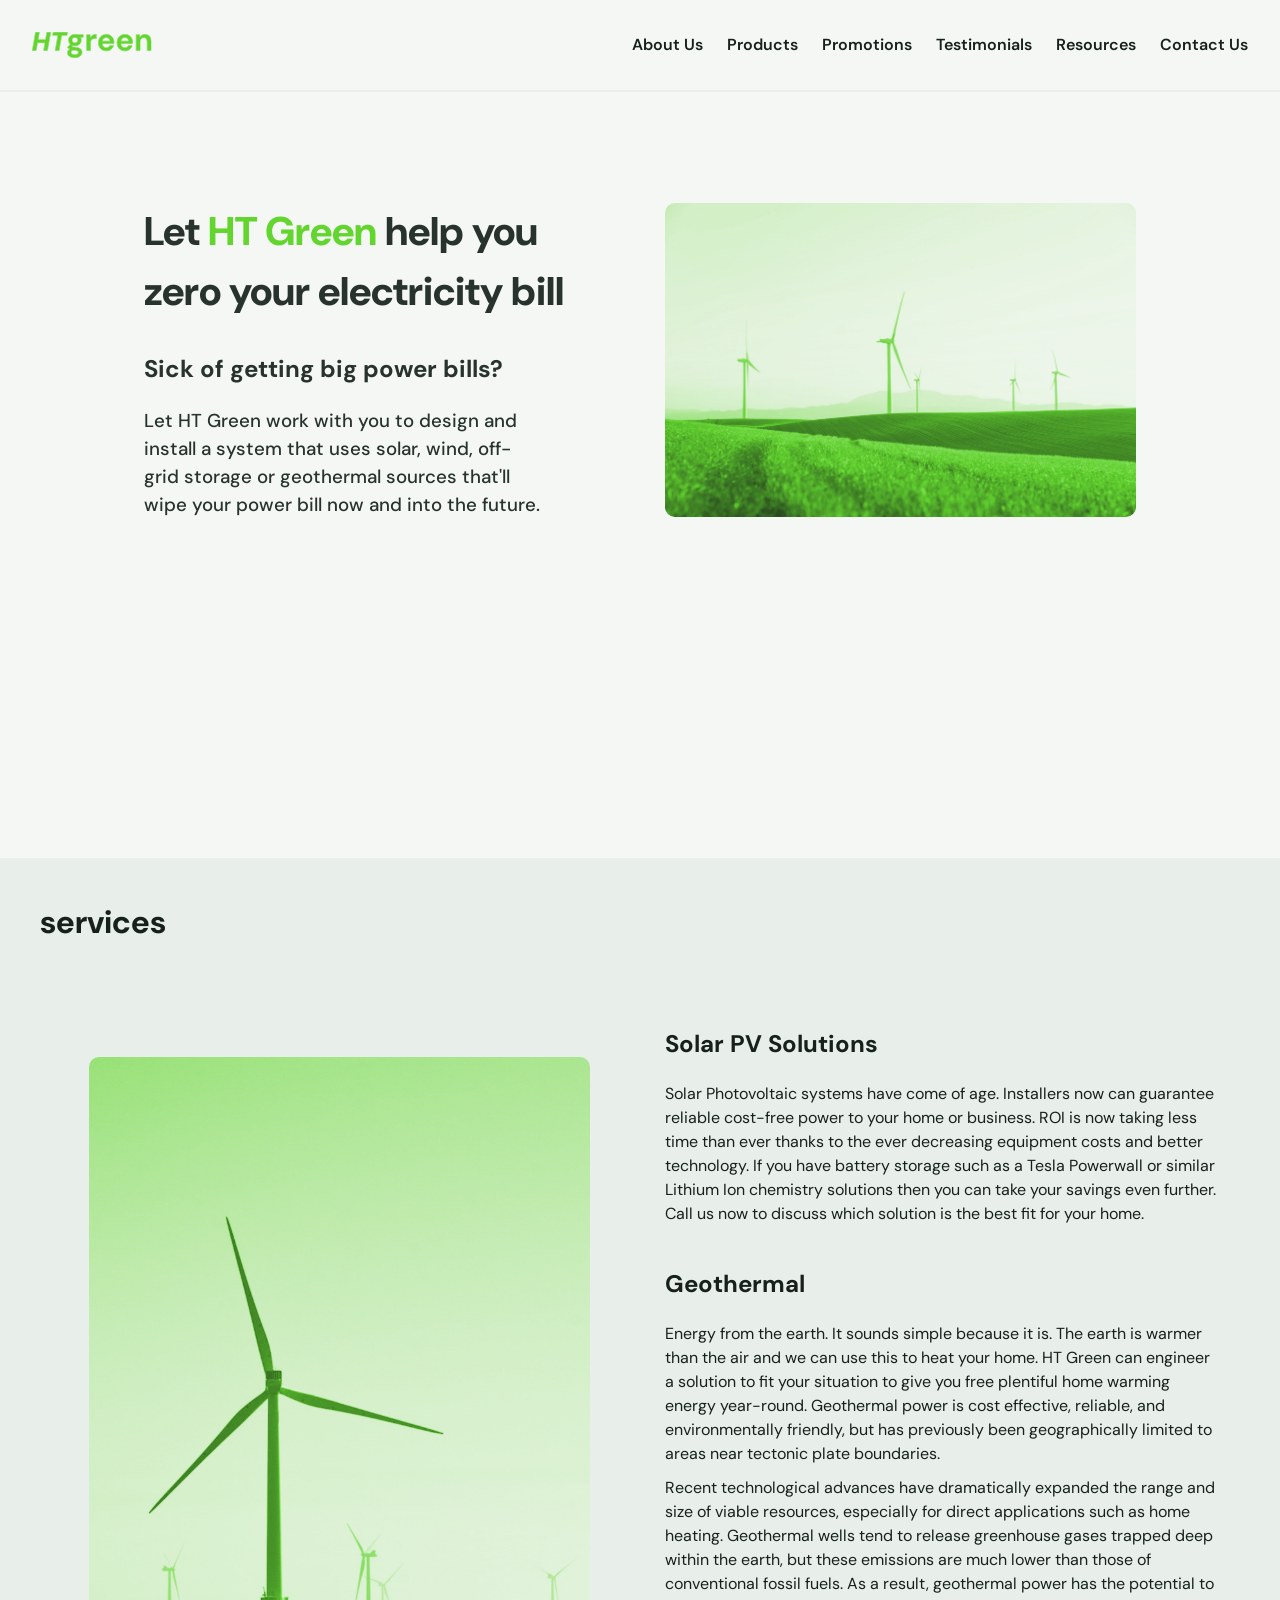
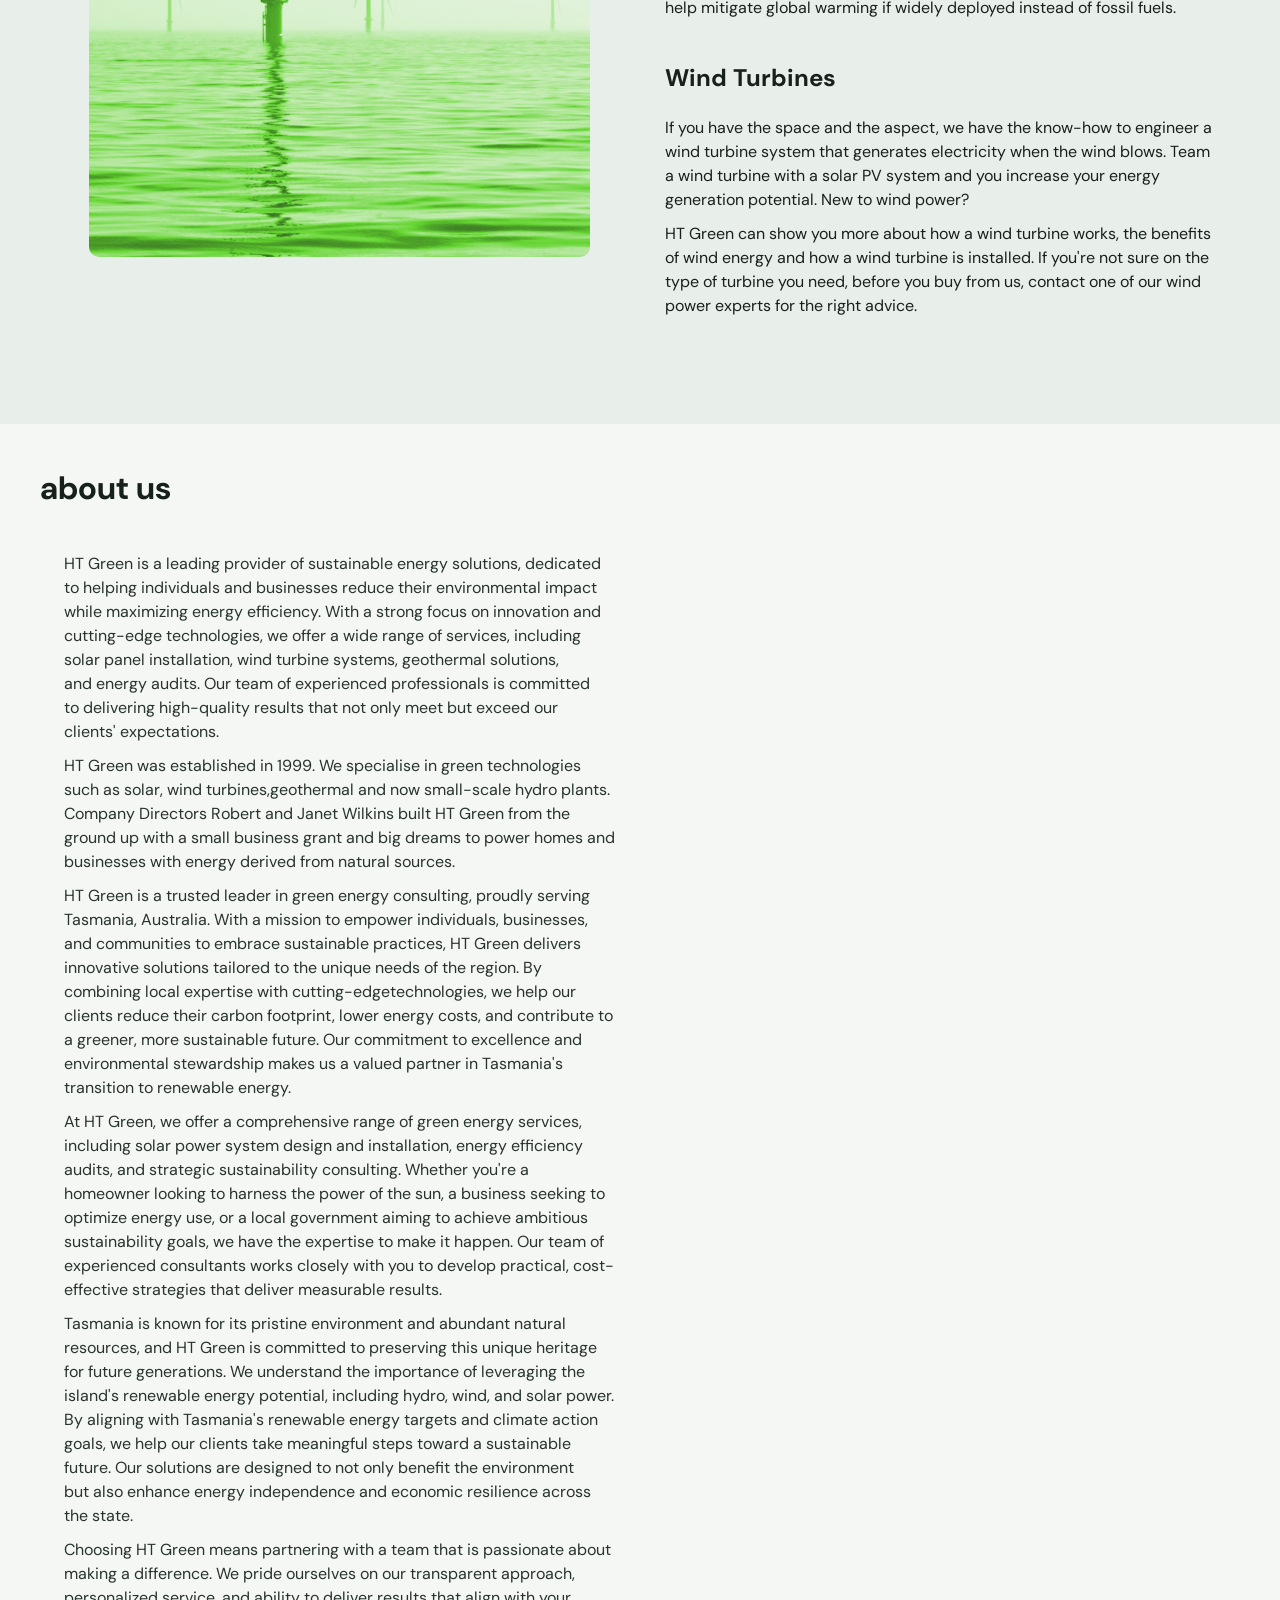
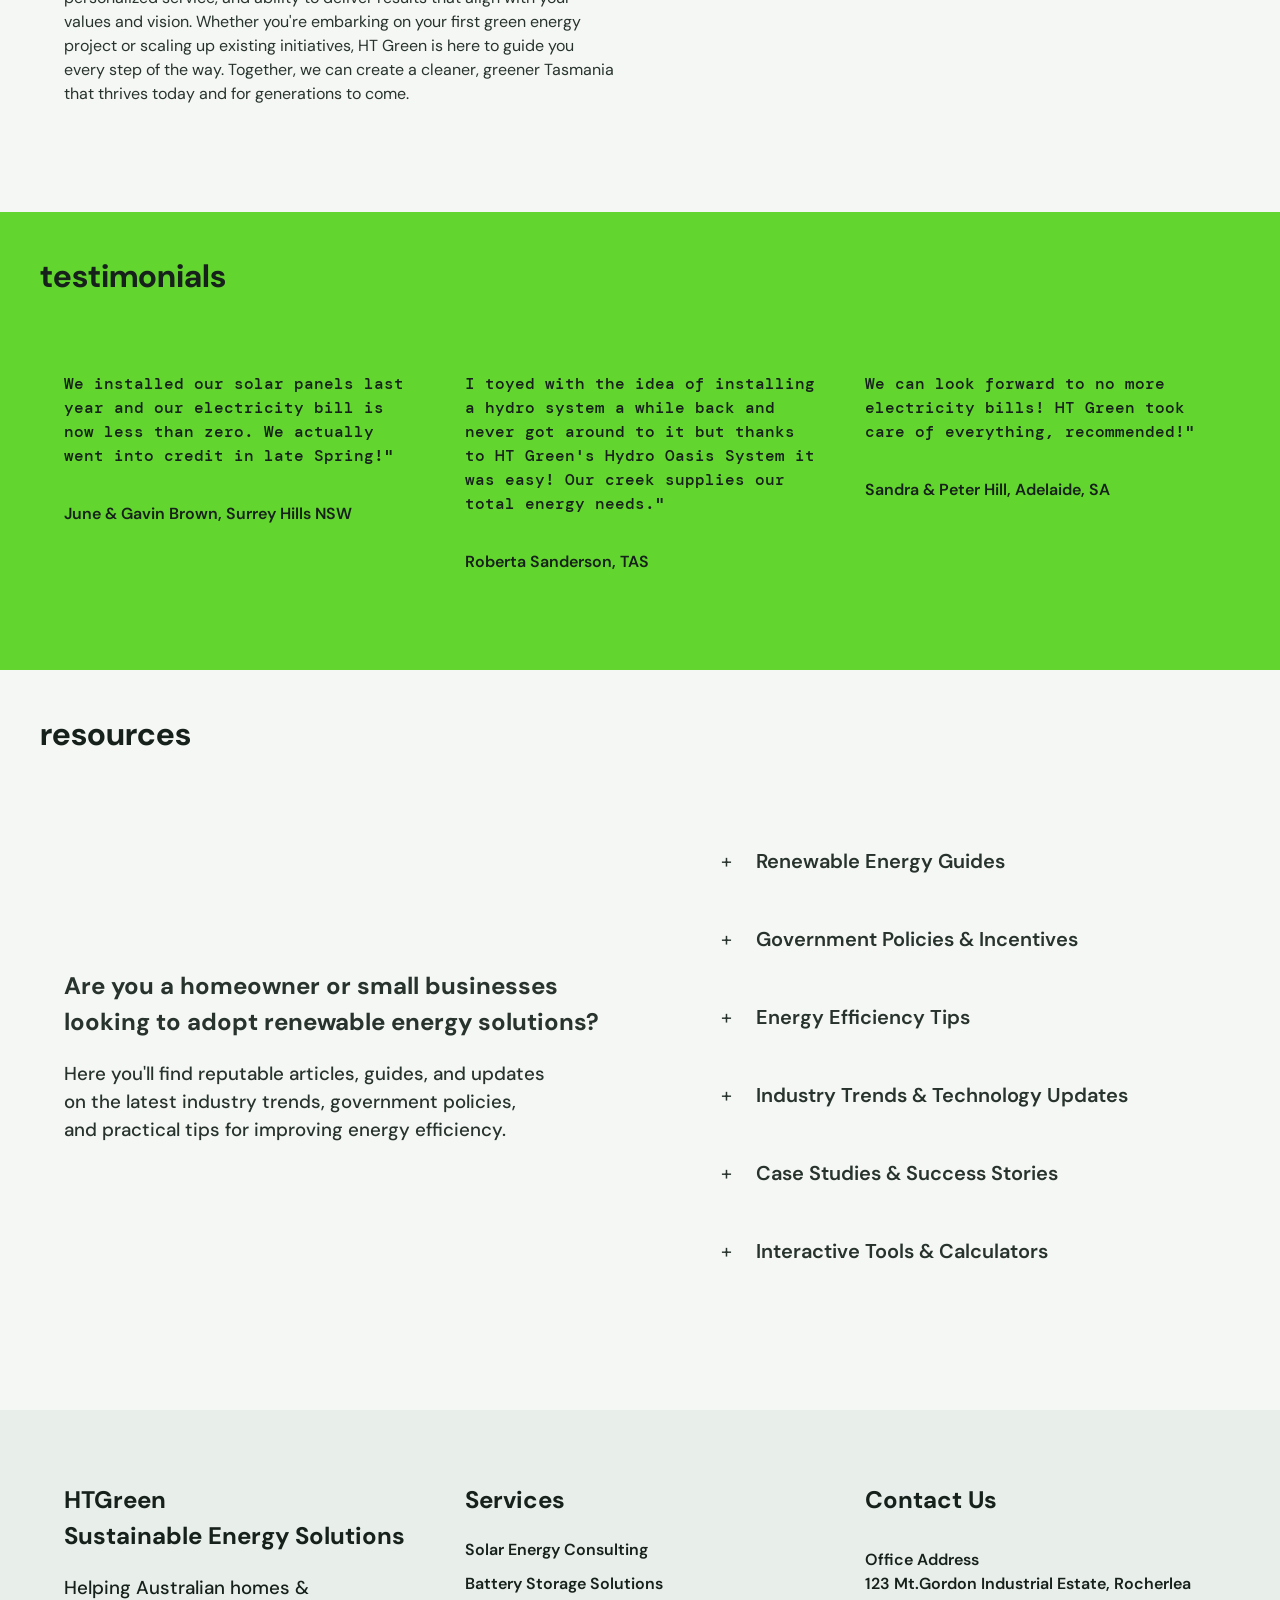
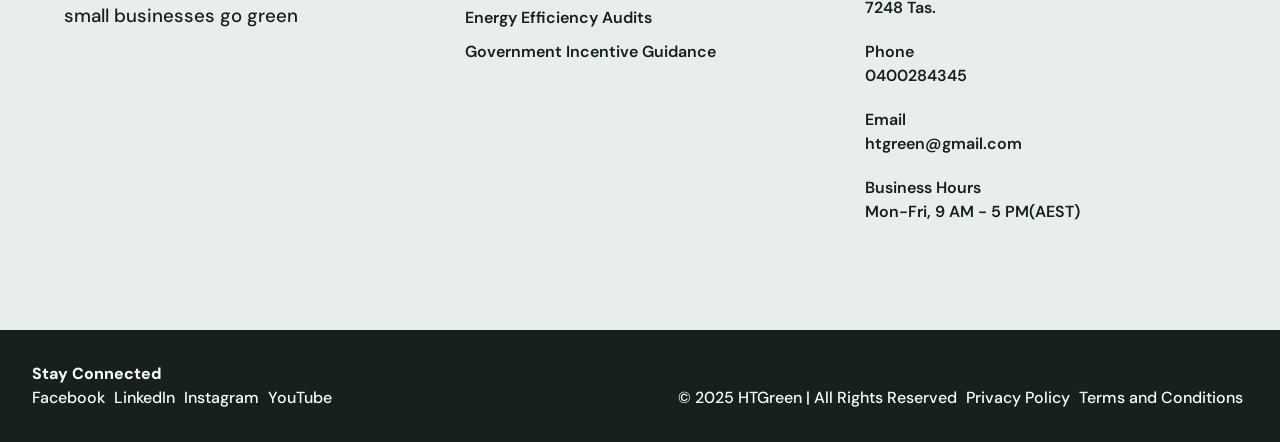
==== html/index.html @ de4ff38d "Initial commit" ====
<!DOCTYPE html>
<html lang="en">
<head>
    <meta charset="UTF-8">
    <meta name="viewport" content="width=device-width, initial-scale=1.0">
    <title>HT Green</title>
    <!-- StyleSheets -->
     <link rel="stylesheet" href="../css/reset.css">
    <link rel="stylesheet" href="../css/style.css">
        <!-- JavaScript -->
    <script src="../javascript/script.js" defer></script>
    <!-- Google Fonts -->
    <link rel="preconnect" href="https://fonts.googleapis.com">
    <link rel="preconnect" href="https://fonts.gstatic.com" crossorigin>
    <link href="https://fonts.googleapis.com/css2?family=DM+Mono:ital,wght@0,300;0,400;0,500;1,300;1,400;1,500&family=DM+Sans:ital,opsz,wght@0,9..40,100..1000;1,9..40,100..1000&display=swap" rel="stylesheet">
</head>
<body id="top">
    <main>

        <!-- Header and Navigation -->
        <header>
            <div class="logo-container">
                <a href="index.html" class="logo" aria-label="HT Green home">
                    <img src="../images/ht-green-logo-light.svg" alt="HT Green Logo">
                </a>
            </div>
            <button class="menu-toggle" type="button" aria-label="Open navigation" aria-expanded="false" aria-controls="site-navigation">
                <span></span>
                <span></span>
                <span></span>
            </button>
            <nav id="site-navigation">
                <a href="#about-us">About Us</a>
                <a href="products.html">Products</a>
                <a href="promotions.html">Promotions</a>
                <a href="#testimonial">Testimonials</a>
                <a href="#resources">Resources</a>
                <a href="contact.html">Contact Us</a>
            </nav>
        </header>

        


        <!-- Hero Section -->
        <section class="hero first">
            
            <div class="hero-text">
                <h1>
                    Let <span class="highlight-word">HT Green</span>  help you zero your electricity bill
                </h1>
                <h2>
                Sick of getting big power bills? 
                </h2>
                <h3>
                Let HT Green work with you to design and install a system that uses solar, wind, off-grid storage or geothermal sources that'll wipe your power bill now and into the future.
                 </h3>
            </div>
                        <div class="hero-image">
                <img src="../images/green-wind-turbine-field.jpg" alt="Wind turbines in a field with a mountain">
            </div>
        </section>

                        <!-- Banner Ad -->
         <div class="banner-ad-slot">
            <iframe
            src="../advertisements/ht-green-banner-ad/index.html"
            title="HT Green renewable energy banner"
            width="728"
            height="90"
            loading="lazy">
            </iframe>
        </div>

        <!-- Information Section -->
        <section class="services">
            <h4>services</h4>

            <div class="hero services">
                   <div class="hero-image">
                <img src="../images/wind-turbines-water-green.jpg" alt="wind turbines in the sea">
            </div>

            <div class="hero-text">
                <!-- Paragraph 1 -->
            <h5>Solar PV Solutions</h5>
                <p>Solar Photovoltaic systems have come of age. Installers now can guarantee reliable cost-free power to your home or business. ROI is now taking less time than ever thanks to the ever decreasing equipment costs and better technology. If you have battery storage such as a Tesla Powerwall or similar Lithium Ion chemistry solutions then you can take your savings even further. Call us now to discuss which solution is the best fit for your home.</p>

            <!-- Paragraph 2 -->
            <h5>Geothermal</h5>
                    <p>
                        Energy from the earth. It sounds simple because it is. The earth is warmer than the air and we can use this to heat your home. HT Green can engineer a solution to fit your situation to give you free plentiful home warming energy year-round. Geothermal power is cost effective, reliable, and environmentally friendly, but has previously been geographically limited to areas near tectonic plate boundaries. 
                    </p>
                    <p>
                        Recent technological advances have dramatically expanded the range and size of viable resources, especially for direct applications such as home heating. Geothermal wells tend to release greenhouse gases trapped deep within the earth, but these emissions are much lower than those of conventional fossil fuels. As a result, geothermal power has the potential to help mitigate global warming if widely deployed instead of fossil fuels.
                    </p>

            <!-- Paragraph 3 -->
            <h5>Wind Turbines</h5>
                    <p>
                        If you have the space and the aspect, we have the know-how to engineer a wind turbine system that generates electricity when the wind blows. Team a wind turbine with a solar PV system and you increase your energy generation potential. New to wind power? 
                    </p>
                    <p>
                        HT Green can show you more about how a wind turbine works, the benefits of wind energy and how a wind turbine is installed. If you're not sure on the type of turbine you need, before you buy from us, contact one of our wind power experts for the right advice.
                    </p>
            </div>
            </div>
         </section>
        
            <!-- About Us -->
            <section id="about-us" class=" about-us">
                <h4>about us</h4>
                <div class="hero about-us">
                    <div class="hero-text about-us">
                    <p>
                        HT Green is a leading provider of sustainable energy solutions, dedicated to helping individuals and businesses reduce their environmental impact while maximizing energy efficiency. With a strong focus on innovation and cutting-edge technologies, we offer a wide range of services, including solar panel installation, wind turbine systems, geothermal solutions, and energy audits. Our team of experienced professionals is committed to delivering high-quality results that not only meet but exceed our clients' expectations.
                    </p>
                <p>
                    HT Green was established in 1999. We specialise in green technologies such as solar, wind turbines,geothermal and now small-scale hydro plants. Company Directors Robert and Janet Wilkins built HT Green from the ground up with a small business grant and big dreams to power homes and businesses with energy derived from natural sources.
                </p>
                <p>
                    HT Green is a trusted leader in green energy consulting, proudly serving Tasmania, Australia. With a mission to empower individuals, businesses, and communities to embrace sustainable practices, HT Green delivers innovative solutions tailored to the unique needs of the region. By combining local expertise with cutting-edgetechnologies, we help our clients reduce their carbon footprint, lower energy costs, and contribute to a greener, more sustainable future. Our commitment to excellence and environmental stewardship makes us a valued partner in Tasmania's transition to renewable energy.
                </p>
                <p>
                    At HT Green, we offer a comprehensive range of green energy services, including solar power system design and installation, energy efficiency audits, and strategic sustainability consulting. Whether you're a homeowner looking to harness the power of the sun, a business seeking to optimize energy use, or a local government aiming to achieve ambitious sustainability goals, we have the expertise to make it happen. Our team of experienced consultants works closely with you to develop practical, cost-effective strategies that deliver measurable results.
                </p>
                <p>
                    Tasmania is known for its pristine environment and abundant natural resources, and HT Green is committed to preserving this unique heritage for future generations. We understand the importance of leveraging the island's renewable energy potential, including hydro, wind, and solar power. By aligning with Tasmania's renewable energy targets and climate action goals, we help our clients take meaningful steps toward a sustainable future. Our solutions are designed to not only benefit the environment but also enhance energy independence and economic resilience across the state.
                </p>
                <p>
                    Choosing HT Green means partnering with a team that is passionate about making a difference. We pride ourselves on our transparent approach, personalized service, and ability to deliver results that align with your values and vision. Whether you're embarking on your first green energy project or scaling up existing initiatives, HT Green is here to guide you every step of the way. Together, we can create a cleaner, greener Tasmania that thrives today and for generations to come.
                </p>
                </div>
                <div class="advertisement">
                    <iframe
                        src="../advertisements/ht-green-advertisment/advertisement.html"
                        title="HT Green renewable energy advertisement"
                        width="300"
                        height="600"
                        loading="lazy">
                    </iframe>
                </div>
                </div>
            </section>

            <!-- Testimonial Section -->
             <section id="testimonial" class="testimonial">
                <h4>testimonials</h4>
            <div class="testimonial-container">
                <div class="testimonial-quotes">
                     <p>
                    We installed our solar panels last year and our electricity bill is now less than zero. We actually went into credit in late Spring!"
                    </p>
                    <h6>
                        June & Gavin Brown, Surrey Hills NSW
                    </h6>
                </div>
                
            <div class="testimonial-quotes">
                    <p>
                    I toyed with the idea of installing a hydro system a while back and never got around to it but thanks to HT Green's Hydro Oasis System it was easy! Our creek supplies our total energy needs."
                    </p>
                    <h6>
                        Roberta Sanderson, TAS
                    </h6>
            </div>

            <div class="testimonial-quotes">
                    <p>
                    We can look forward to no more electricity bills! HT Green took care of everything, recommended!"
                    </p>
                    <h6>
                        Sandra & Peter Hill, Adelaide, SA
                    </h6>
                </div>
            </div>
        </section>


        <!-- Resources Section -->
         <section id="resources" class="resources">
            <h4>resources</h4>
            <div class="hero">
            <div class="hero-text">
                <h2>
                    Are you a homeowner or small businesses looking to
                    adopt renewable energy solutions? 
                </h2>
                <h3>
                    Here you'll find reputable articles, guides, and updates on the latest
                    industry trends, government policies, and practical tips
                    for improving energy efficiency.
                </h3>
            </div>
  <div class="accordion">
                <div class="accordion-open">
                    <button class="accordion-button" onclick="toggleAccordion(this)">
                        <div class="accordion-inside">
                            <span class="accordion-icon">+</span>
                            <span class="accordion-title">Renewable Energy Guides</span>
                        </div>
                    </button>
                    <div class="accordion-content">
                        <ul>
                            <li>
                                <h3>
                                    Solar Power for Beginners 
                                </h3>
                                <p>
                                    How solar panels work and their benefits.
                                </p>
                            </li>
                            <li>
                                <h3>Choosing the Right Solar System</h3>
                                <p>A guide to selecting the best system for your needs.</p>
                            </li>
                            <li>
                                <h3>Battery Storage 101</h3>
                                <p>Understanding energy storage and its role in energy independence.</p>
                            </li>
                            <li>
                                <h3>Grid vs. Off-Grid Solutions</h3>
                                <p>Pros and cons of staying connected or going fully off-grid.</p>
                            </li>
                        </ul>
                    </div>
                </div>
                <div class="accordion-open">
                    <button class="accordion-button" onclick="toggleAccordion(this)">
                        <div class="accordion-inside">
                            <span class="accordion-icon">+</span>
                            <span class="accordion-title">Government Policies & Incentives</span>
                        </div>
                    </button>
                    <div class="accordion-content">
                        <ul>
                            <li>
                                <h3>Australian Renewable Energy Rebates &amp; Incentives</h3>
                                <p>An overview of federal and state programs.</p>
                            </li>
                            <li>
                                <h3>How to Apply for Solar &amp; Battery Rebates</h3>
                                <p>A step-by-step application guide.</p>
                            </li>
                            <li>
                                <h3>Understanding Feed-in Tariffs</h3>
                                <p>How selling excess solar power back to the grid works.</p>
                            </li>
                        </ul>
                    </div>
                </div>
                <div class="accordion-open">
                    <button class="accordion-button" onclick="toggleAccordion(this)">
                        <div class="accordion-inside">
                            <span class="accordion-icon">+</span>
                            <span class="accordion-title">Energy Efficiency Tips</span>
                        </div>
                    </button>
                    <div class="accordion-content">
                        <ul>
                            <li>
                                <h3>
                                    Simple Ways to Reduce Your Electricity Bill
                                </h3> 
                                <p>
                                    Practical changes for homes and businesses.
                                </p>
                            </li>
                            <li>
                                <h3>Energy-Efficient Appliances &amp; Smart Home Tech</h3>
                                <p>Choosing devices that save energy.</p>
                            </li>
                            <li>
                                <h3>Cooling &amp; Heating Efficiency</h3>
                                <p>Tips for keeping energy costs low year-round.</p>
                            </li>
                        </ul>
                    </div>
                </div>
                 <div class="accordion-open">
                    <button class="accordion-button" onclick="toggleAccordion(this)">
                        <div class="accordion-inside">
                            <span class="accordion-icon">+</span>
                            <span class="accordion-title">Industry Trends & Technology Updates</span>
                        </div>
                    </button>
                    <div class="accordion-content">
                        <ul>
                            <li>
                                <h3>The Future of Solar Technology</h3>
                                <p>New advancements in panel efficiency.</p>
                            </li>
                            <li>
                                <h3>Emerging Battery Technologies</h3>
                                <p>Latest developments in energy storage.</p>
                            </li>
                            <li>
                                <h3>The Role of AI &amp; Smart Grids in Energy Management</h3>
                                <p>How technology is reshaping the industry.</p>
                            </li>
                        </ul>
                    </div>
                </div>
                 <div class="accordion-open">
                    <button class="accordion-button" onclick="toggleAccordion(this)">
                        <div class="accordion-inside">
                            <span class="accordion-icon">+</span>
                            <span class="accordion-title">Case Studies & Success Stories</span>
                        </div>
                    </button>
                    <div class="accordion-content">
                        <ul>
                            <li>
                                <h3>Real-Life Examples</h3>
                                <p>Businesses and homeowners who have successfully adopted renewable energy.</p>
                            </li>
                            <li>
                                <h3>Cost Savings Breakdown</h3>
                                <p>How much money people are saving after switching to renewable energy.</p>
                            </li>
                        </ul>
                    </div>
                </div>
                 <div class="accordion-open">
                    <button class="accordion-button" onclick="toggleAccordion(this)">
                        <div class="accordion-inside">
                            <span class="accordion-icon">+</span>
                            <span class="accordion-title">Interactive Tools & Calculators</span>
                        </div>
                    </button>
                    <div class="accordion-content">
                        <ul>
                            <li>
                                <h3>Solar Savings Calculator</h3>
                                <p>Estimate how much you could save with solar.</p>
                            </li>
                            <li>
                                <h3>Battery Payback Period Calculator</h3>
                                <p>Determine how long it takes for a battery investment to pay off.</p>
                            </li>
                            <li>
                                <h3>Carbon Footprint Calculator</h3>
                                <p>See how much your energy use impacts the environment.</p>
                            </li>
                        </ul>
                    </div>
                </div>
            </div>
            </div>
        </div>
         </section>

         <section class="testimonial-container footer-information">
            <div class="categories">
                <h5>HTGreen <br> Sustainable Energy Solutions</h5>
                <h3>Helping Australian homes & small businesses go green</h3>
            </div>
               <div class="categories">
                        <h5>Services</h5>
                        <div class="categories-links">
                            <a href="#">Solar Energy Consulting</a>
                            <a href="#">Battery Storage Solutions</a>
                            <a href="#">Energy Efficiency Audits</a>
                            <a href="#">Government Incentive Guidance</a>
                        </div>
                    </div>
                    <div class="categories">
                        <h5>Contact Us</h5>
                        <div class="categories-links">
                            <h6>Office Address</h6>
                            <p> 123 Mt.Gordon Industrial Estate, Rocherlea 7248 Tas.</p>
                            <h6>Phone</h6>
                            <p><a href="tel:+0400284345">0400284345</a></p>
                            <h6>Email</h6>
                            <p><a href="mailto:htgreen@gmail.com">htgreen@gmail.com</a></p>
                            <h6>Business Hours</h6>
                            <p>Mon-Fri, 9 AM - 5 PM(AEST)</p>
                        </div>
                    </div>

         </section>

            <footer>
                <div>
                    <h6>Stay Connected</h6>
                    <a href="https://www.facebook.com/">Facebook</a>
                    <a href="https://www.linkedin.com/">LinkedIn</a>
                    <a href="https://www.instagram.com/">Instagram</a>
                    <a href="https://www.youtube.com/">YouTube</a>
                </div>
                <div class="links">
                    <a> &copy; 2025 HTGreen | All Rights Reserved</a>
                    <a href="#">Privacy Policy</a>
                    <a href="#">Terms and Conditions</a>
                </div>
            </footer>

    </main>
</body>
</html>
---- css/style.css ----
:root {
    --font-family-heading: 'DM Sans', sans-serif;
    --font-family-accent: 'DM Mono', monospace;
    --font-family-body: 'DM Sans', sans-serif;
    --color-white: #FAFCF9;
    --color-primary: #17211B;
    --color-secondary: #F4F7F4;
    --color-dark: #28332D;
    --color-accent: #63D52F;
    --color-accent-two: #2C5D13;
    --color-dark-grey: #66736C;
    --color-light-grey: #E8EEEA;
}

body {
    background-color: var(--color-secondary);
    font-family: var(--font-family-body);
    color: var(--color-primary);
}

img {
    border-radius: 10px;
}

/* Header */

header{
    display: flex;
    flex-direction: row;
    justify-content: space-between;
    align-items: center;
    padding: 2em;
    background-color: var(--color-secondary);
    position: fixed;
    top: 0;
    left: 0 ;
    width: 100vw;
    border-bottom: 2px solid  var(--color-light-grey);
    z-index: 1000;
    transition: transform 1s;
}

header.header-hidden {
    transform: translateY(-100%);
}

@media (prefers-reduced-motion: reduce) {
    header {
        transition: none;
    }
}

.logo-container img {
    max-width: 120px;
    border-radius: 0;
}

nav a {
    color:var(--color-primary);
    padding-left: 20px;
    font-weight: 600;
    transition: all 0.5s;
    font-size: 16px;
}

a:hover {
    color: var(--color-accent);
}

nav a.selected  {
    color: var(--color-accent);
}

/* Hero Section */
.hero {
    display: grid;
    grid-template-columns: 1fr 1fr;
    gap: 50px;
    color: var(--color-dark);
    align-items: center;
    padding: 0 4em 6em 4em;
}

section.first {
    margin: 10em 5em 5em 5em;
}

.highlight-word {
    color:var(--color-accent);
}

.hero-image {
    display: flex;
    justify-content: center;
    align-items: center;
    min-height: 400px;
}

/* H Tags */

h1 {
    font-size: 40px;
    padding-bottom: 30px;
    font-weight: 800;
}

h2 {
    font-size: 24px;
    padding-bottom: 20px;
}

h3 {
    font-weight: 500;
}

h4 {
    font-size: 32px;
    padding: 40px;
}

h5 {
    font-size: 24px;
    margin-bottom: 20px;
    margin-top: 40px;
}

h6 {
    font-size: 16px;
    padding-top: 1.5em;
    font-weight: 600;
}

p {
    font-size: 16px;
    margin-bottom: 10px;
}

a {
    color: var(--color-primary);
}


.services {
    background-color: var(--color-light-grey);
    color: var(--color-primary);
}

.services img {
    border-radius: 10px;
    max-height: 800px;
}

/* Testimonials */
.testimonial {
    background-color: var(--color-accent);
    color: var(--color-primary);
}

.testimonial-container {
    display: grid;
    grid-template-columns: 1fr 1fr 1fr;
    gap: 50px;
    padding: 2em 4em 6em 4em;
    column-rule: #ECF0F1 solid 0.75px;
}

.testimonial .testimonial-container {
    column-rule: var(--color-primary)  solid 0.75px;
}

.testimonial p {
    font-family: var(--font-family-accent);
    font-weight: 500;
}

/* Accordion */
.accordion-open {
  color: var(--primary-fg);
}

.accordion {
    padding: 1.5rem;
    width: 100%;
}

.accordion-open:first-child {
    border-top: none;
}

.accordion-button {
    width: 100%;
  background: none;
  border: none;
  cursor: pointer;
  display: flex;
  align-items: center;
  justify-content: space-between;
  padding: 1.5rem 2rem;
  color: var(--color-dark);
  text-align: left;
}

.accordion-inside {
    display: flex;
  align-items: center;
  gap: 1.5rem;
}

.accordion-title {
font-family: var(--font-family-heading);
  font-size: 20px;
  font-weight: 600;
}

.accordion-icon {
 font-size: 1.25rem;
    transition: transform 0.7s ease;
  flex-shrink: 0;
}

.accordion-open.open .accordion-icon {
  transform: rotate(45deg);
}

.accordion-content {
    display: grid;
    grid-template-rows: 0fr;
    overflow: hidden;
    padding: 0 2rem 0 5rem;
    transition: grid-template-rows 0.7s ease, padding-bottom 0.7s ease;
}

.accordion-open.open .accordion-content { 
    grid-template-rows: 1fr;
    padding-bottom: 1.5rem;
}

.accordion-content ul {
    list-style: none;
        min-height: 0;
        overflow: hidden;
}

.accordion-content li {
font-size: 0.875rem;
  color: var(--color-dark);
  line-height: 1.7;
  padding-bottom: 10px;
}

li h3 {
    font-weight: 600;
    font-size: 16px;
}

.categories-links {
    display: flex;
    flex-direction: column;
}

.categories-links a {
    padding-bottom: 10px;
    font-weight: 600;
    color: var(--color-primary);
}

.categories-links h6 {
    padding-top:10px ;
}

.footer-information {
    background-color: var(--color-light-grey);
    color: var(--color-primary);
}

.footer-information p {
    font-weight: 600;
}

.footer-information a {
    color: var(--color-primary);
    font-weight: 600;
    transition: all 0.5s;
}

.footer-information a:hover {
    color: var(--color-accent);
}

/* Footer */
footer {
    background-color: var(--color-primary);
    color: var(--color-white);
    display: flex;
    flex-direction: row;
    justify-content: space-between;
    width: 100%;
    padding: 2em;
    align-items:end;

}

footer h6 {
    padding: 0;
    font-weight: 800;
}

footer a {
    padding-right: 5px;
    font-weight: 500;
    transition: all 0.5s;
    color: var(--color-white);
}

footer a:hover {
    color: var(--color-accent);
}

.introduction {
    display: grid  ;
    grid-template-columns: 1fr 1fr;
    gap: 50px;
    align-items: flex-start;
    justify-content: center;
    padding: 11em 4em 6em 4em;
    background-color: var(--color-accent);
    color: var(--color-primary);
}

.information {
    display: grid;
    grid-template-columns: 1fr 1fr 1fr;
    gap: 50px;
    align-items: flex-start;
    justify-content: center;
    padding: 6em 4em 6em 4em;
    background-color: var(--color-secondary);
    color: var(--color-primary);
}

.call-to-action {
    display: grid;
    grid-template-columns: repeat(6, 1fr);
    gap: 50px;
    align-items: center;
    justify-content: center;
    padding: 4em;
    background-color: var(--color-light-grey);
    color: var(--color-primary);
}

.cta-content {
    grid-column: 4 / 7;
}

.call-to-action h4 {
    padding-left: 0em;
}

.call-to-action p {
    margin-bottom: 10px;
}

.btn {
    background-color: var(--color-accent);
    color: var(--color-primary);
    padding: 10px 20px;
    border-radius: 5px;
    font-weight: 600;
    transition: all 0.5s;
    margin-top: 40px;
    display: inline-block;
}

.btn:hover {
    background-color: var(--color-white);
    color: var(--color-primary);
}

.introduction h3 {
    padding-bottom: 20px;
}

/* Contact Form */
label {
    display: block;
    margin-bottom: 5px;
    font-weight: 600;
}

input[type="text"],
input[type="email"],
input[type="tel"],
select,
textarea {
    width: 100%;
    padding: 10px;
    margin-bottom: 20px;
    border: 1px solid var(--color-light-grey);
    border-radius: 5px;
}

fieldset {
    border: none;
    padding: 20px;
    margin-bottom: 20px;
    margin-top: 20px;
    border-radius: 5px;
}

legend {
    font-weight: 600;
    margin-bottom:0px;
}

input[type="radio"],
input[type="checkbox"] {
    margin-right: 10px;
}

.submit-button {
    background-color: var(--color-accent);
    color: var(--color-primary);
    padding: 10px 20px;
    border-radius: 5px;
    font-weight: 600;
    transition: all 0.5s;
    border: none;
    margin-top: 40px;
}

.submit-button:hover {
    background-color: var(--color-primary);
    color: var(--color-white);
}

.hero.form {
    margin: 6em 4em 4em 4em;
    align-items: flex-start;
}

.form h4 {
    padding-left: 0px;
}

/* Promotions */
.promotions {
    margin: 6em 4em 4em 4em;
}

.promotions h3 {
    padding-top: 20px;
    padding-bottom: 10px;
    font-weight: 600;
}

.promotions ul {
    padding-left: 15px;
}

.promotions li {
    padding-bottom: 5px;
    font-weight: 400;
}

.promotions a.btn {
    margin-top: 0px;
}

.hero-dark {
    background-color: var(--color-light-grey);
    color: var(--color-primary);
    padding: 4em;
    border-radius: 10px;
}

.banner-ad-slot {
    width: 100%;
    max-width: 728px;
    height: 90px;
    margin: 2rem auto;
    overflow-x: auto;
}

.banner-ad-slot iframe {
    display: block;
    width: 728px;
    height: 90px;
    border: 0;
}

.advertisement {
    display: flex;
    justify-content: center;
    align-items: flex-start;
}

.advertisement iframe {
    display: block;
    width: 300px;
    height: 600px;
    border: 0;
}

.about-us{
    align-items: flex-start;
}

.menu-toggle {
    display: none;
    border: 0;
    background: transparent;
    color: var(--color-primary);
    cursor: pointer;
}

@media (max-width: 824px) {
    header {
        padding: 1em 1.25em;
        flex-wrap: wrap;
    }

    .menu-toggle {
        display: flex;
        width: 44px;
        height: 44px;
        flex-direction: column;
        justify-content: center;
        align-items: center;
        gap: 5px;
    }

    .menu-toggle span {
        display: block;
        width: 24px;
        height: 2px;
        background-color: currentColor;
        transition: transform 200ms ease, opacity 200ms ease;
    }

    header.menu-open .menu-toggle span:first-child {
        transform: translateY(7px) rotate(45deg);
    }

    header.menu-open .menu-toggle span:nth-child(2) {
        opacity: 0;
    }

    header.menu-open .menu-toggle span:last-child {
        transform: translateY(-7px) rotate(-45deg);
    }

    header nav {
        display: none;
        position: absolute;
        top: 100%;
        left: 0;
        right: 0;
        flex-direction: column;
        gap: 0.25rem;
        padding: 0.75rem 1.25rem 1.25rem;
        background-color: var(--color-secondary);
        border-bottom: 2px solid var(--color-light-grey);
    }

    header.menu-open nav {
        display: flex;
    }

    .banner-ad-slot {
        display: none;
    }

    nav a {
        padding: 0.75rem 0;
    }


    .hero,
    .introduction,
    .information,
    .testimonial-container,
    .call-to-action {
        grid-template-columns: minmax(0, 1fr);
    }

    h1 {
        font-size: 32px;
        padding-bottom: 10px;
    }

    h2 {
        font-size: 20px;
        padding-bottom: 20px;
    }

    h3 {
        font-size: 16px;
        padding-bottom: 10px;
    }

    h5 {
        font-size: 18px;
        margin-bottom: 10px;
        margin-top: 20px;
    }

    h6 {
        font-size: 14px;
        padding: 1em 0 0.25em;
    }

    p {
        font-size: 14px;
    }

    a {
        font-size: 14px;
    }

    .hero {
        gap: 1.5rem;
        padding: 1rem 2rem 3rem 2rem;
    }

    section.first {
        margin: 6rem 0 1.5rem;
    }

    .hero-image {
        min-height: 0;
    }

    .services img {
        max-height: 400px;
    }

    .introduction {
        gap: 1rem;
        padding: 6rem 1.25rem 1.5rem;
    }

    .introduction h4 {
        padding: 0.5rem 0;
    }
    
    h4 {
        padding: 1rem;
        font-size: 24px;
    }

    .information {
        gap: 0.5rem;
        padding: 1rem 1.25rem 2rem;
    }

    .testimonial-container {
        gap: 1.5rem;
        padding: 1rem 1.25rem 3rem;
       text-align: center;
    }

    .call-to-action {
        gap: 1rem;
        padding: 2rem 1.25rem;
    }

    .cta-content {
        grid-column: 1;
    }

    .call-to-action h4 {
        padding: 0 0 1rem;
    }

    .hero.form {
        margin: 2em;
    }

    .promotions {
        margin: 2rem 0 0 0;
    }

    .promotions h6 {
        padding-top: 20px;
    }

    .hero-dark {
        padding: 1.5em;
    }

    .hero.form {
        padding: 0 0 2rem;
    }

    .advertisement {
        max-width: 100%;
        overflow-x: auto;
        justify-content: center;
    }

    .accordion-content {
        padding: 0 1rem 0 2rem;
    }

    .accordion-button {
        padding: 1rem 0rem;
    }

    .footer-information {
        gap: 10px;
        padding: 1em 4em;
    }

    footer {
        flex-direction: column;
        align-items: center;
        gap: 1.25rem;
        padding: 1.5rem 1.25rem;
        text-align: center;
    }
}
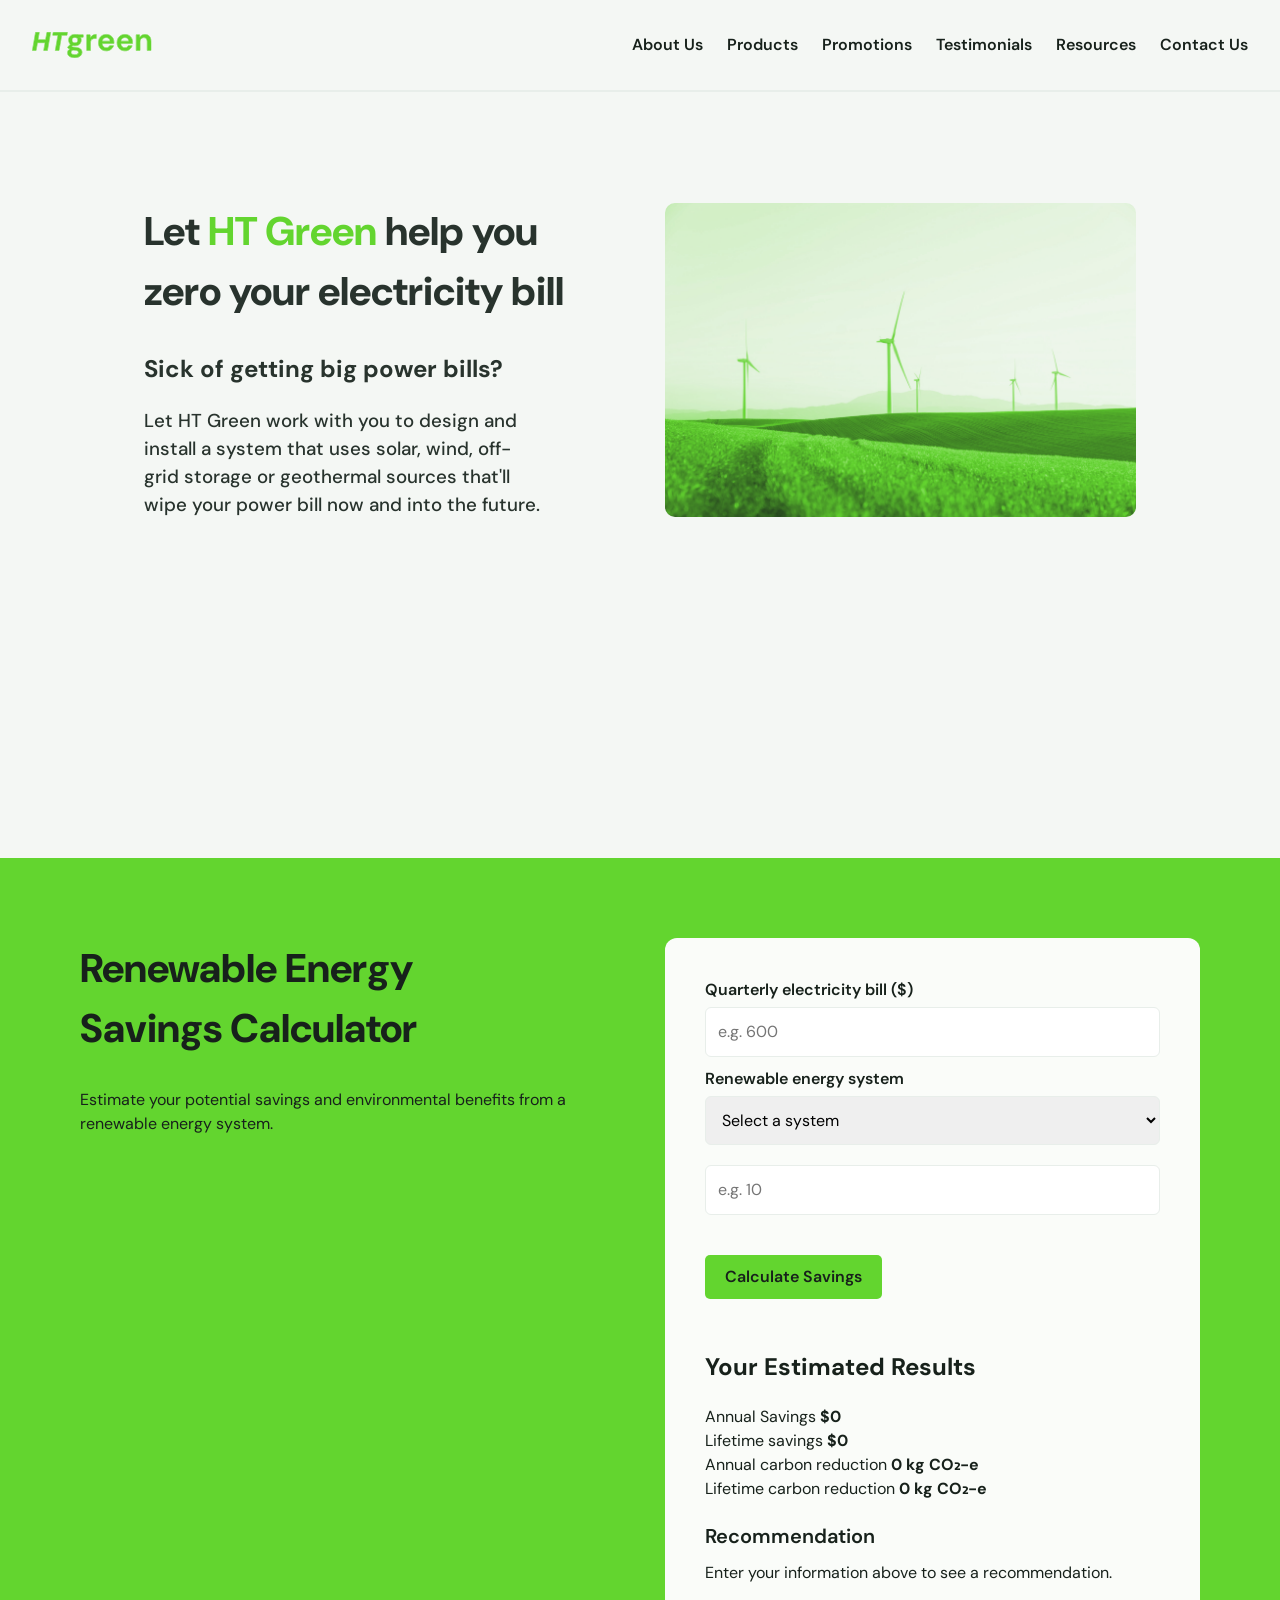
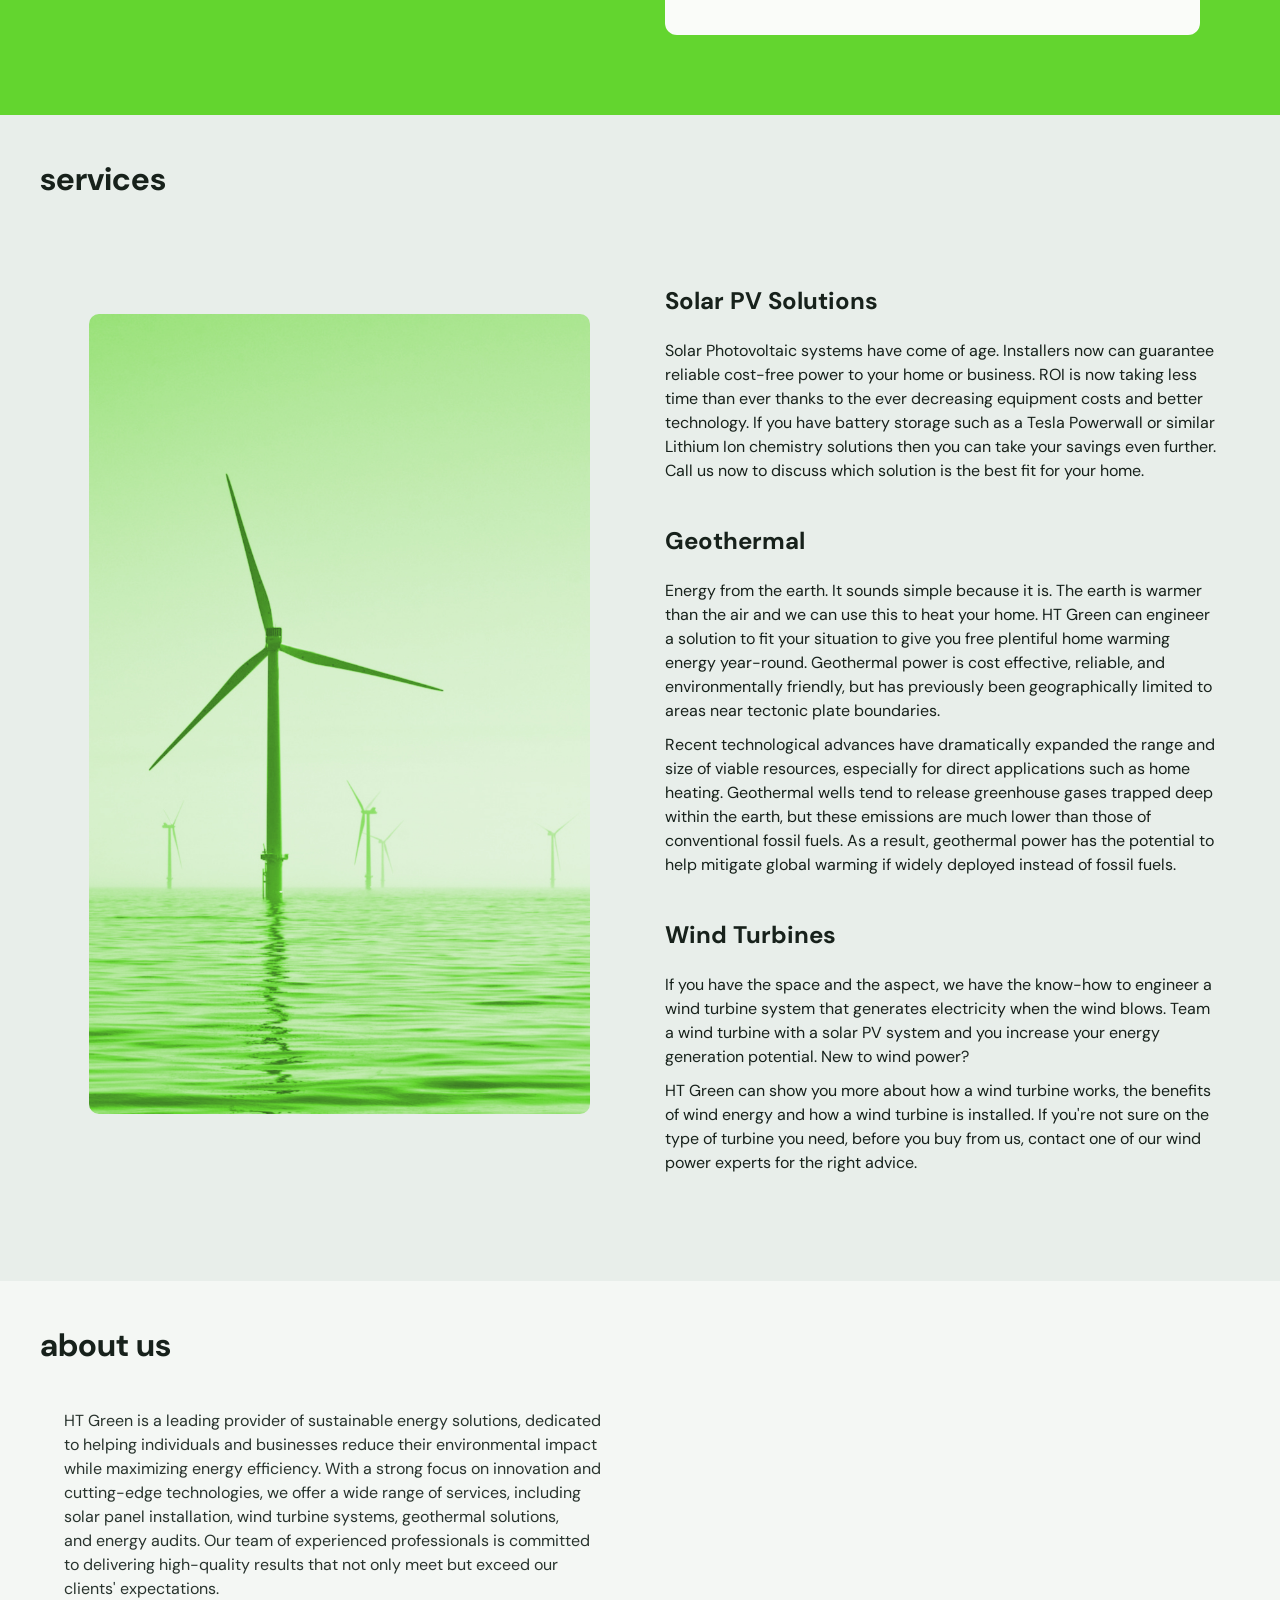
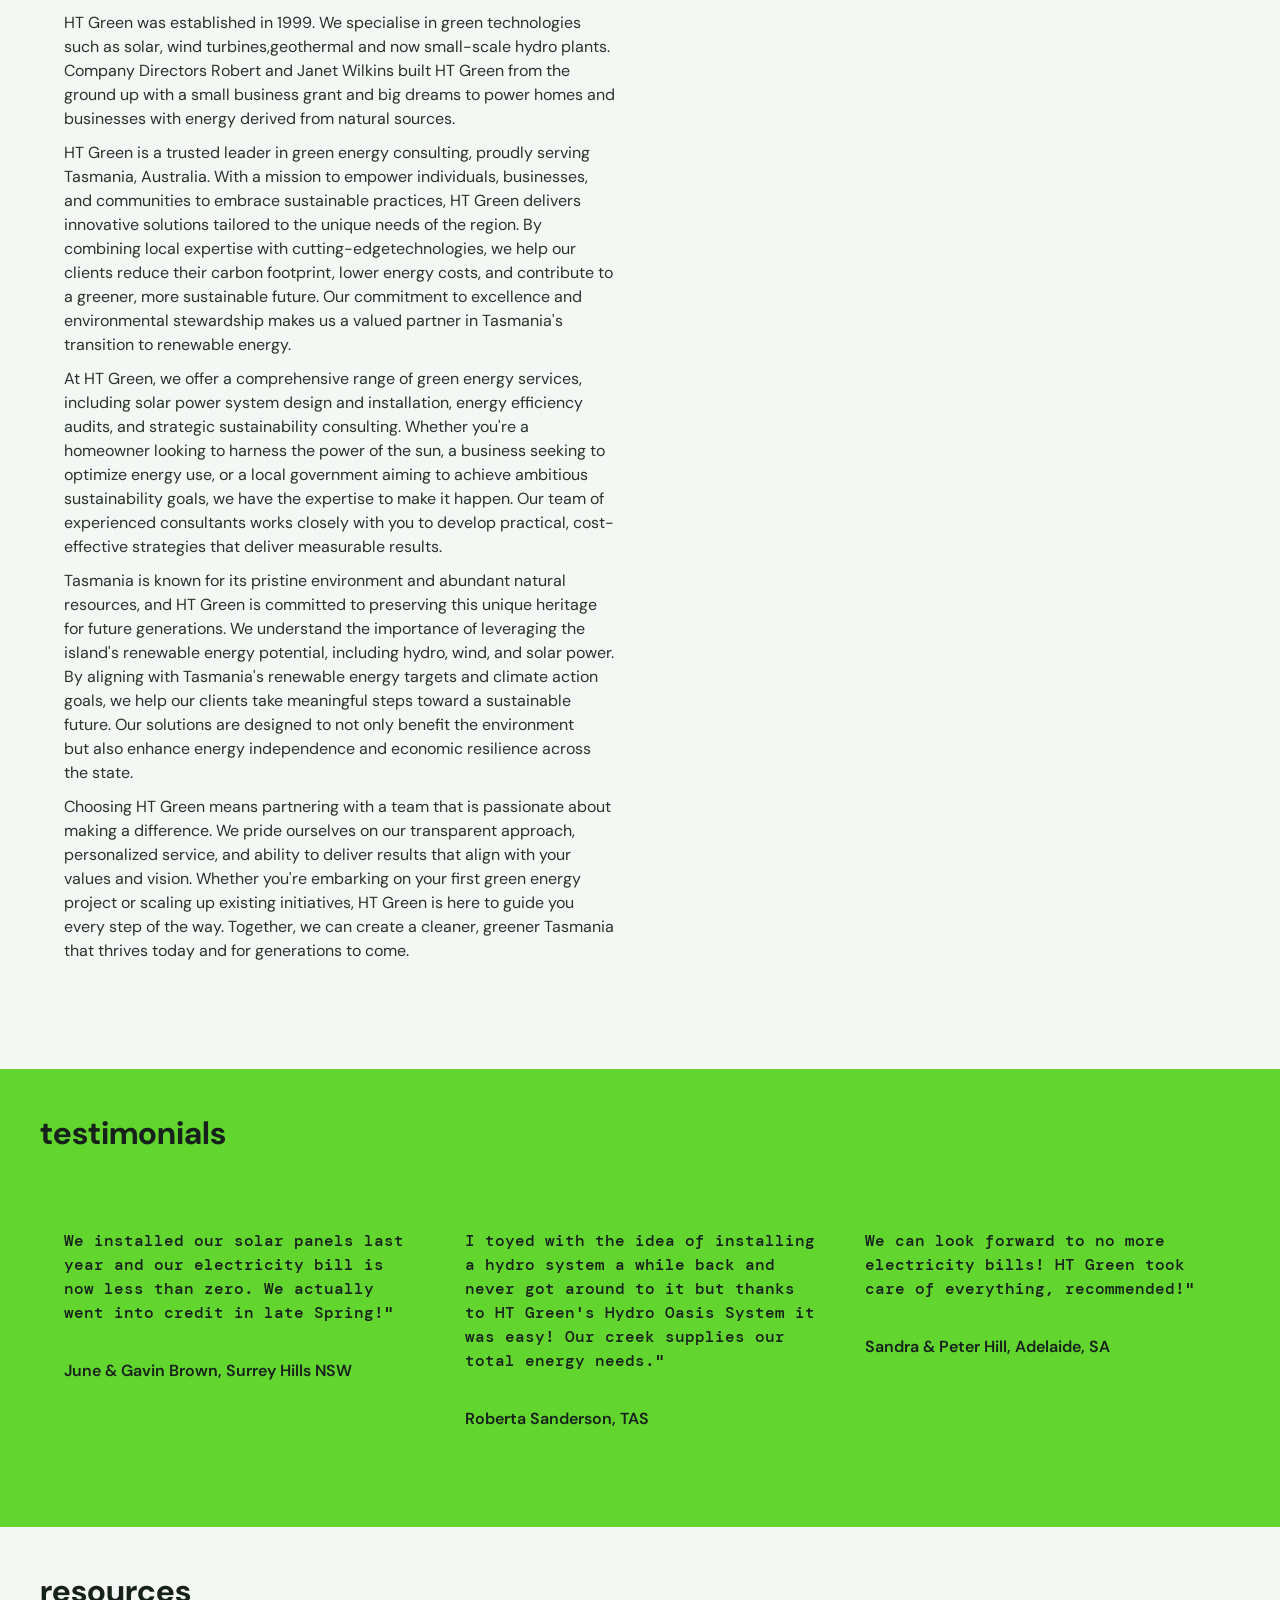
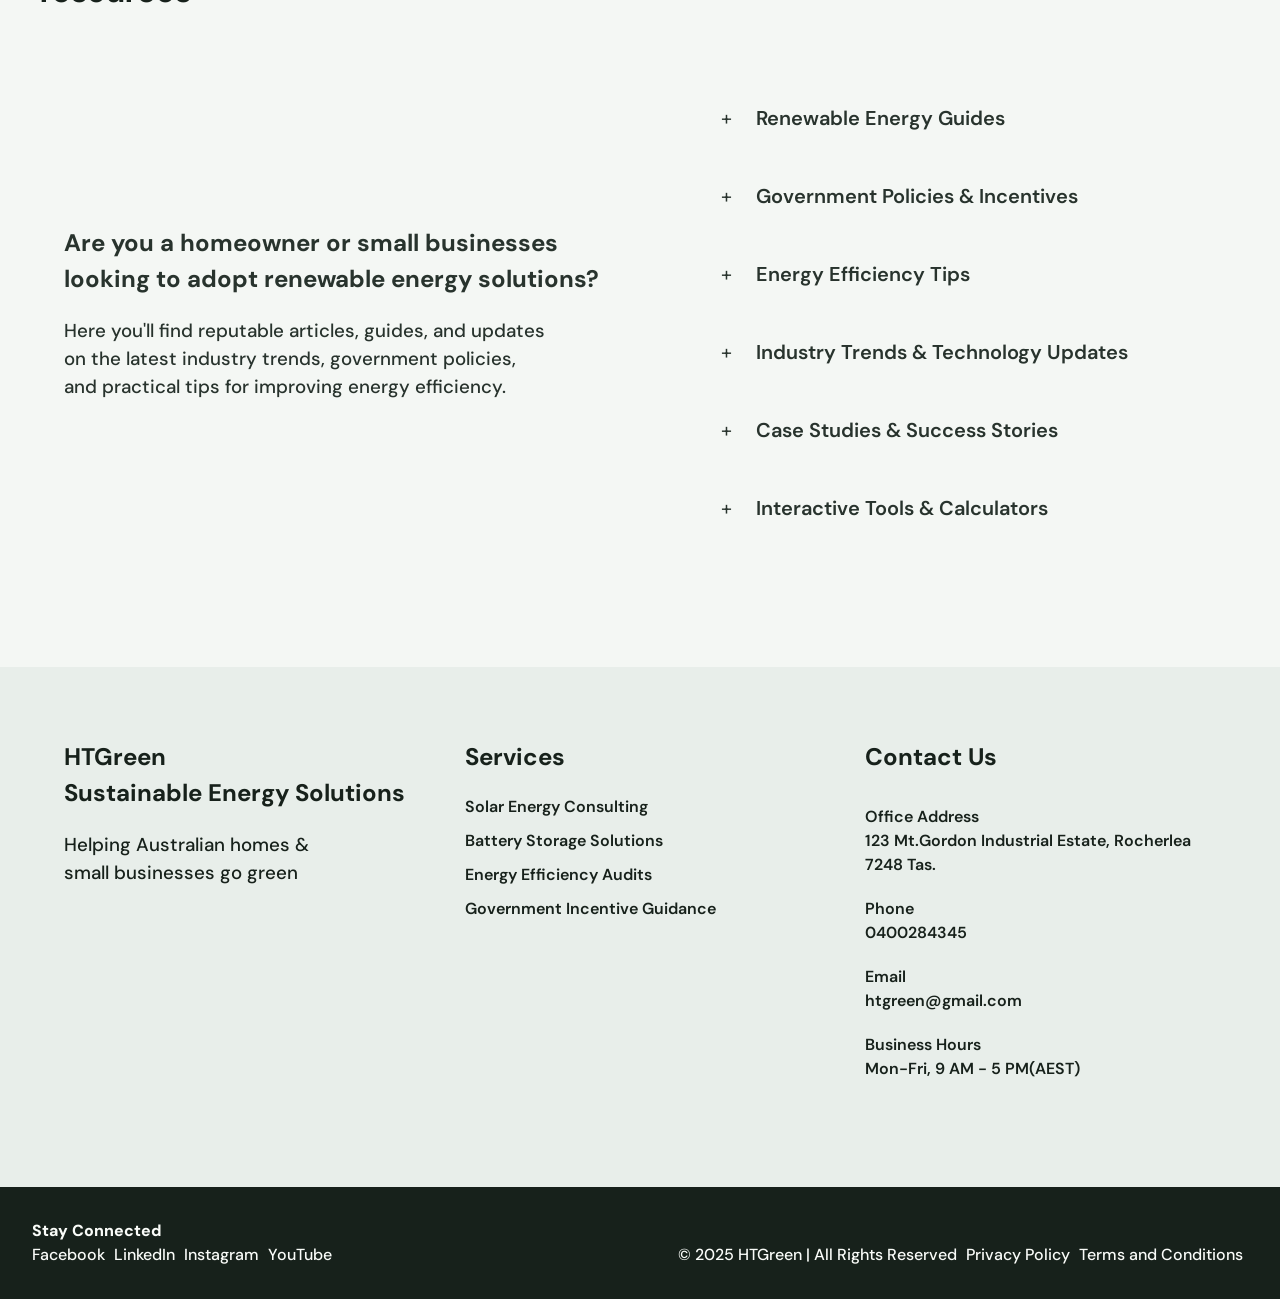
==== commit 8ada5983: "Renewable Energy Savings Calculator Renewable energy calculator added to project including html, css" ====
--- a/html/index.html
+++ b/html/index.html
@@ -72,6 +72,98 @@
             </iframe>
         </div>
 
+        <!-- Savings Calculator -->
+         <section class="introduction introduction-calculator">
+            <div class="calculator-introduction">
+                <h1>Renewable Energy Savings Calculator</h1>
+                <p>
+                    Estimate your potential savings and environmental benefits from a renewable energy system.
+                </p>
+            </div>
+            <div class="calculator">
+                <form id="savingsForm">
+                    <div class="form-group">
+                        <label for="quarterlyBill">
+                            Quarterly electricity bill ($)
+                        </label>
+                        <input
+                            type="number"
+                            id="quarterlyBill"
+                            min="0"
+                            step="0.01"
+                            placeholder="e.g. 600"
+                            >
+                    </div>
+
+                    <div class="form-group">
+                        <label for ="system">
+                            Renewable energy system
+                        </label>
+                        <select id="system" name="system">
+                            <option value="">Select a system</option>
+                            <option value="solar">Solar PV</option>
+                            <option value="wind">Wind</option>
+                            <option value="geothermal">Geothermal</option>
+                        </selection>
+                    </div>
+
+                    <div class="form-group">
+                        <label for="years">
+                            Years of ownership
+                        </label>
+                        <input
+                            type="number"
+                            id="years"
+                            name="years"
+                            min="1"
+                            max="60"
+                            step="1"
+                            placeholder="e.g. 10"
+                            >
+                    </div>
+
+                    <button type="submit" class="submit-button">
+                        Calculate Savings
+                    </button>
+                </form>
+
+                <div id="errorMessage" class="error"></div>
+
+                <section id="results" class="results">
+                    <h2>Your Estimated Results</h2>
+
+                    <div class="result-item">
+                        <span>Annual Savings</span>
+                        <strong id="annualSavings">$0</strong>
+                    </div>
+                    
+                    <div class="result-item">
+                        <span>Lifetime savings</span>
+                        <strong id="lifetimeSavings">$0</strong>
+                    </div>
+
+                    <div class="result-item">
+                        <span>Annual carbon reduction</span>
+                        <strong id="annualCarbon">0 kg CO₂-e</strong>
+                    </div>
+
+                    <div class="result-item">
+                        <span>Lifetime carbon reduction</span>
+                        <strong id="lifetimeCarbon">0 kg CO₂-e</strong>
+                    </div>
+
+                    <div class="recommendation">
+                        <h3>Recommendation</h3>
+                        <p id="recommendationText">
+                            Enter your information above to see a recommendation.
+                        </p>
+                    </div>
+                </section>
+
+            </div>
+
+         </section>
+
         <!-- Information Section -->
         <section class="services">
             <h4>services</h4>
--- a/css/style.css
+++ b/css/style.css
@@ -426,7 +426,7 @@
     font-weight: 600;
     transition: all 0.5s;
     border: none;
-    margin-top: 40px;
+    margin-top: 30px;
 }
 
 .submit-button:hover {
@@ -512,6 +512,45 @@
     background: transparent;
     color: var(--color-primary);
     cursor: pointer;
+}
+
+/* Savings Calculator */
+.introduction-calculator {
+    padding: 5em;
+}
+
+.calculator {
+    max-width: 650px;
+    background-color: var(--color-white);
+    padding: 40px;
+    border-radius: 12px;
+}
+
+.form-group {
+    margin-bottom: 10px;
+}
+
+.form-group input,
+.form-group select {
+    width: 100%;
+    padding: 12px;
+    border: 1px solid var(--color-light-grey);
+    border-radius: 6px;
+}
+
+.results h2 {
+    margin-top: 50px;
+}
+
+.introduction h3 {
+    font-weight: 600;
+    font-size: 20px;
+    padding: 20px 0 10px 0;
+    color: var(--color-primary);
+}
+
+.introduction p {
+    font-size: 16px;
 }
 
 @media (max-width: 824px) {
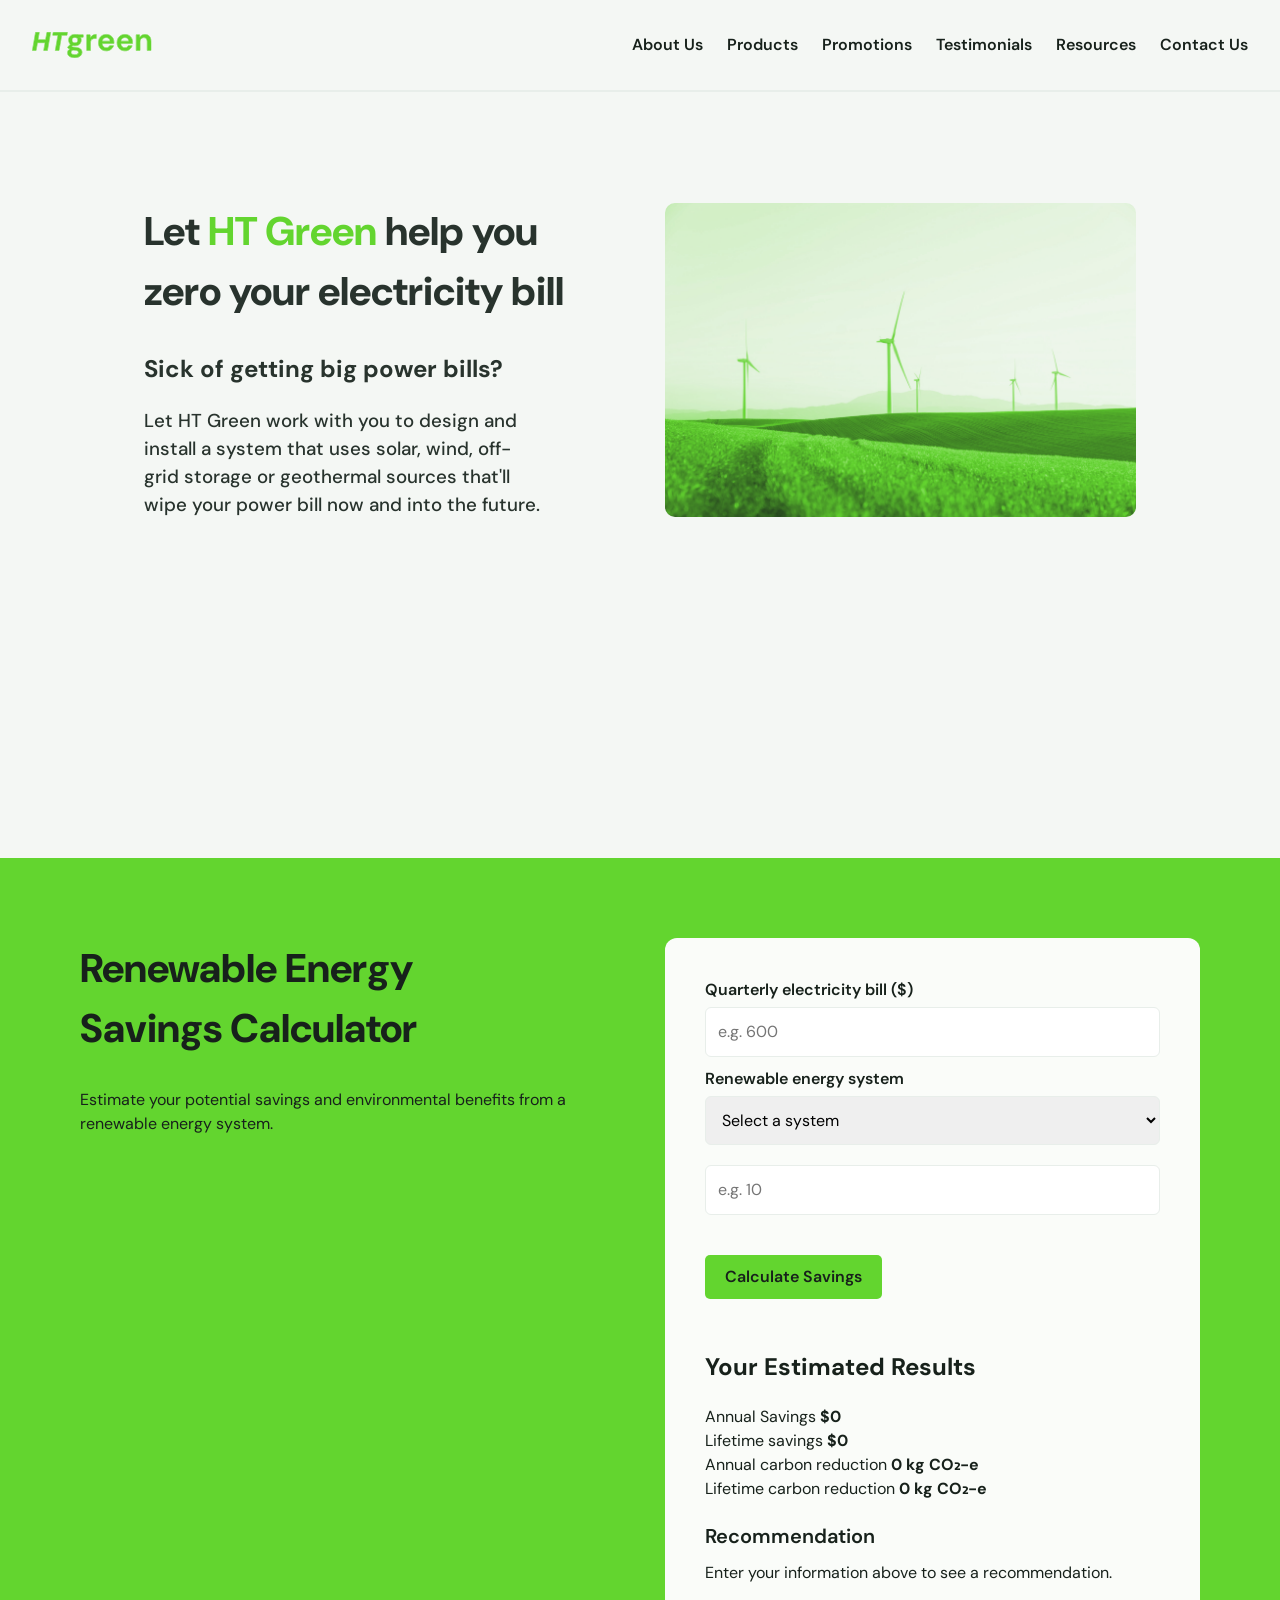
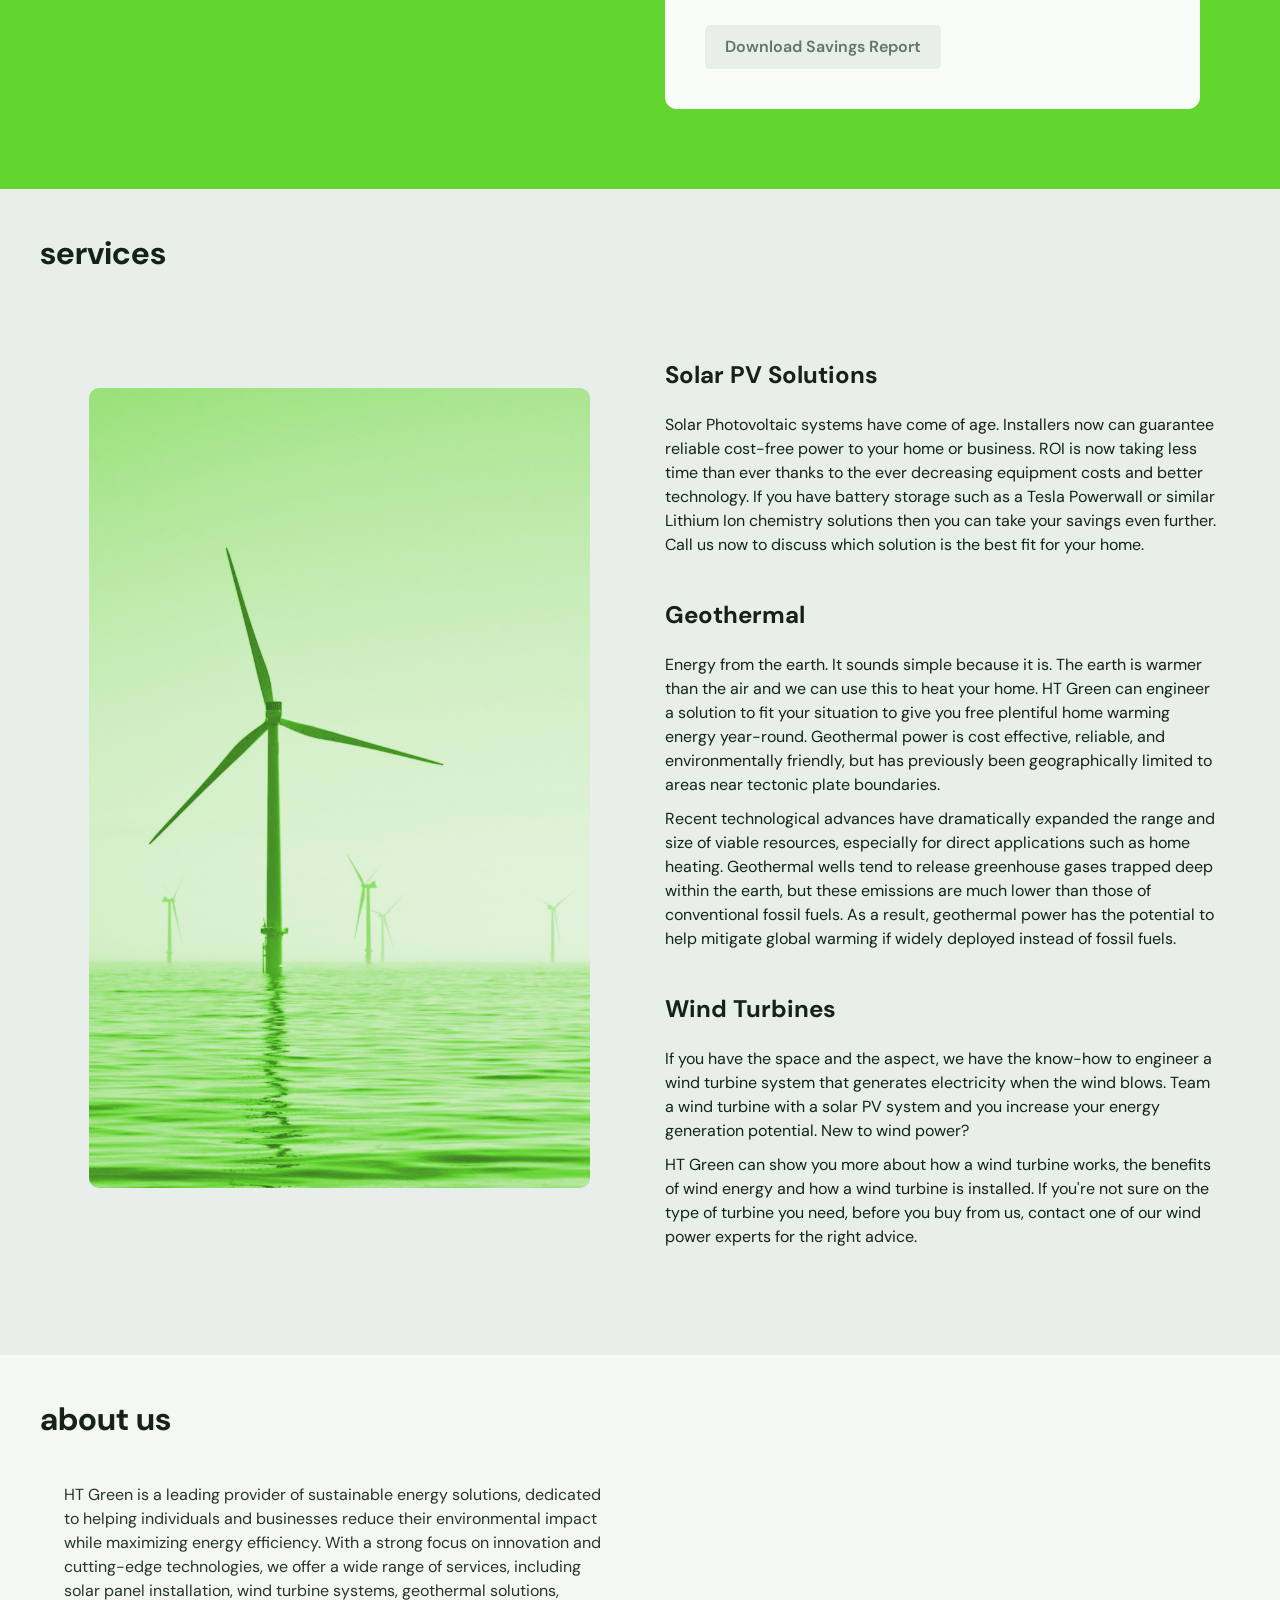
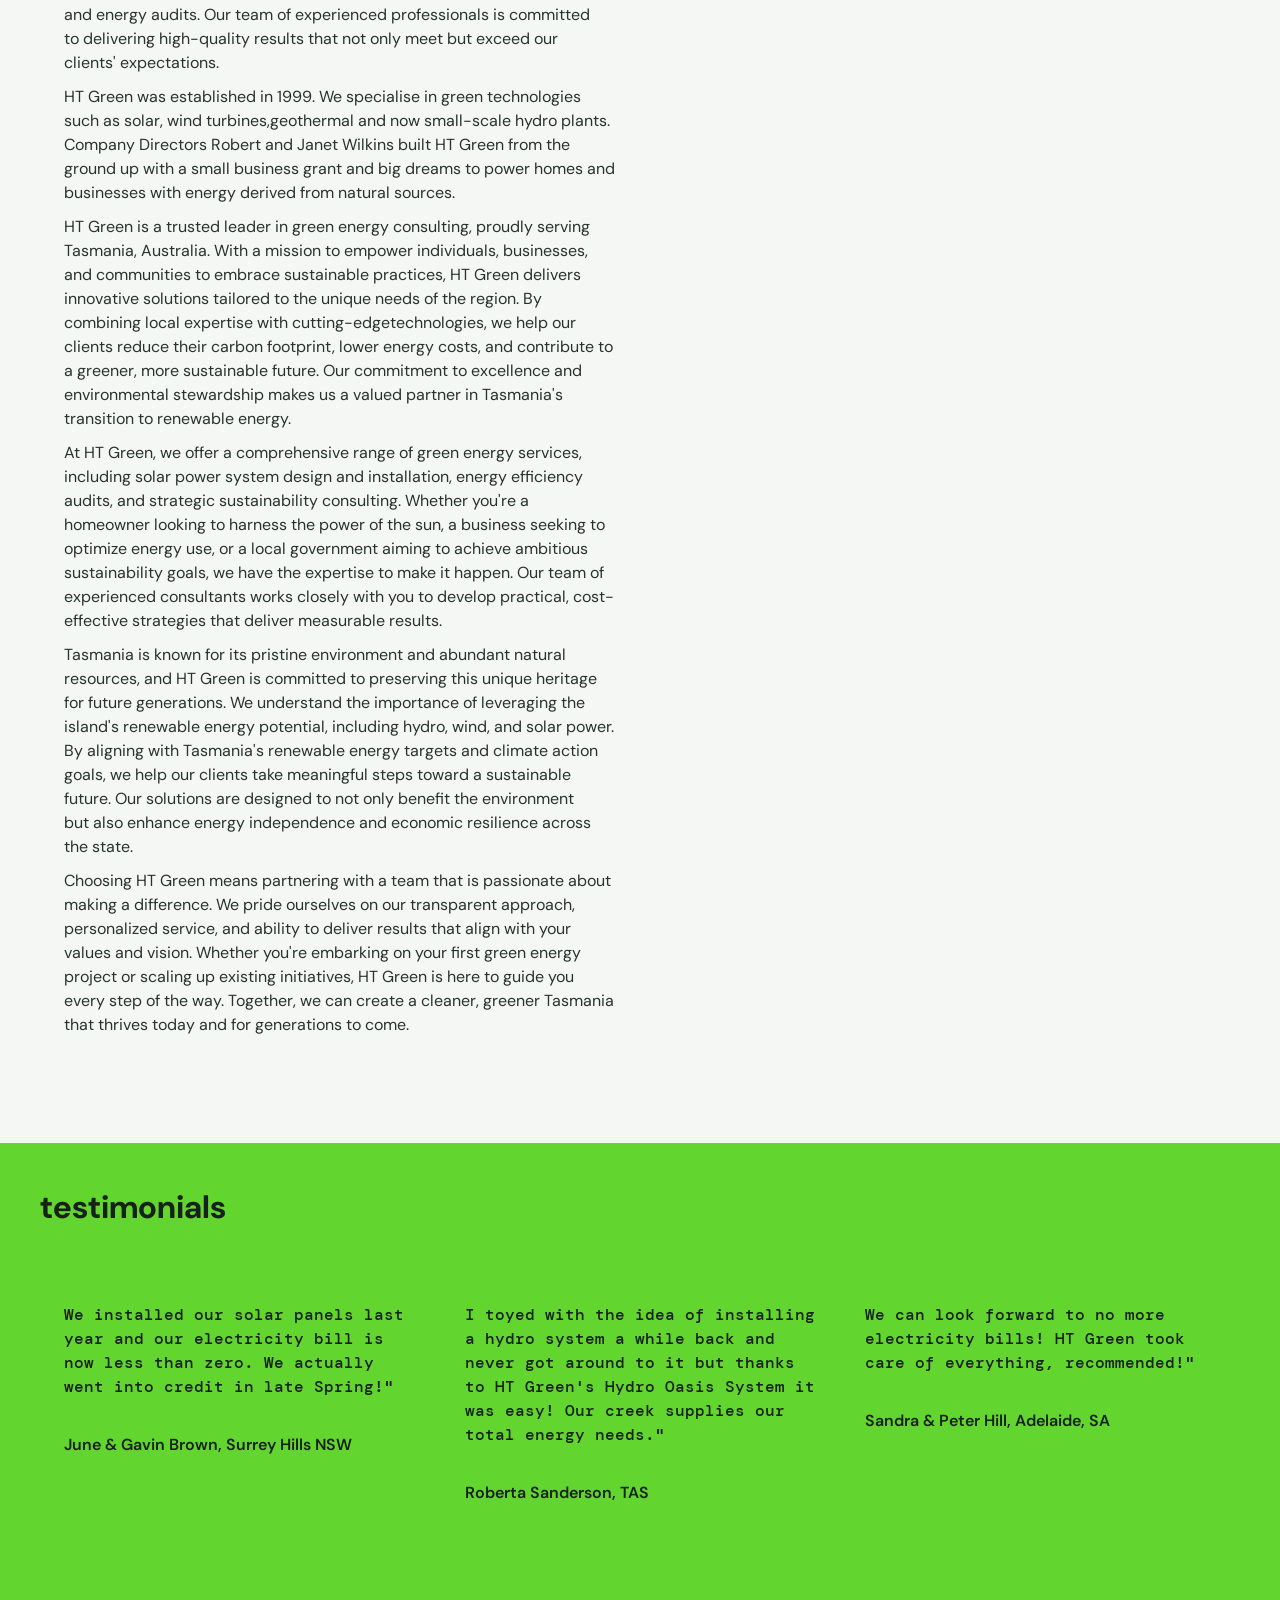
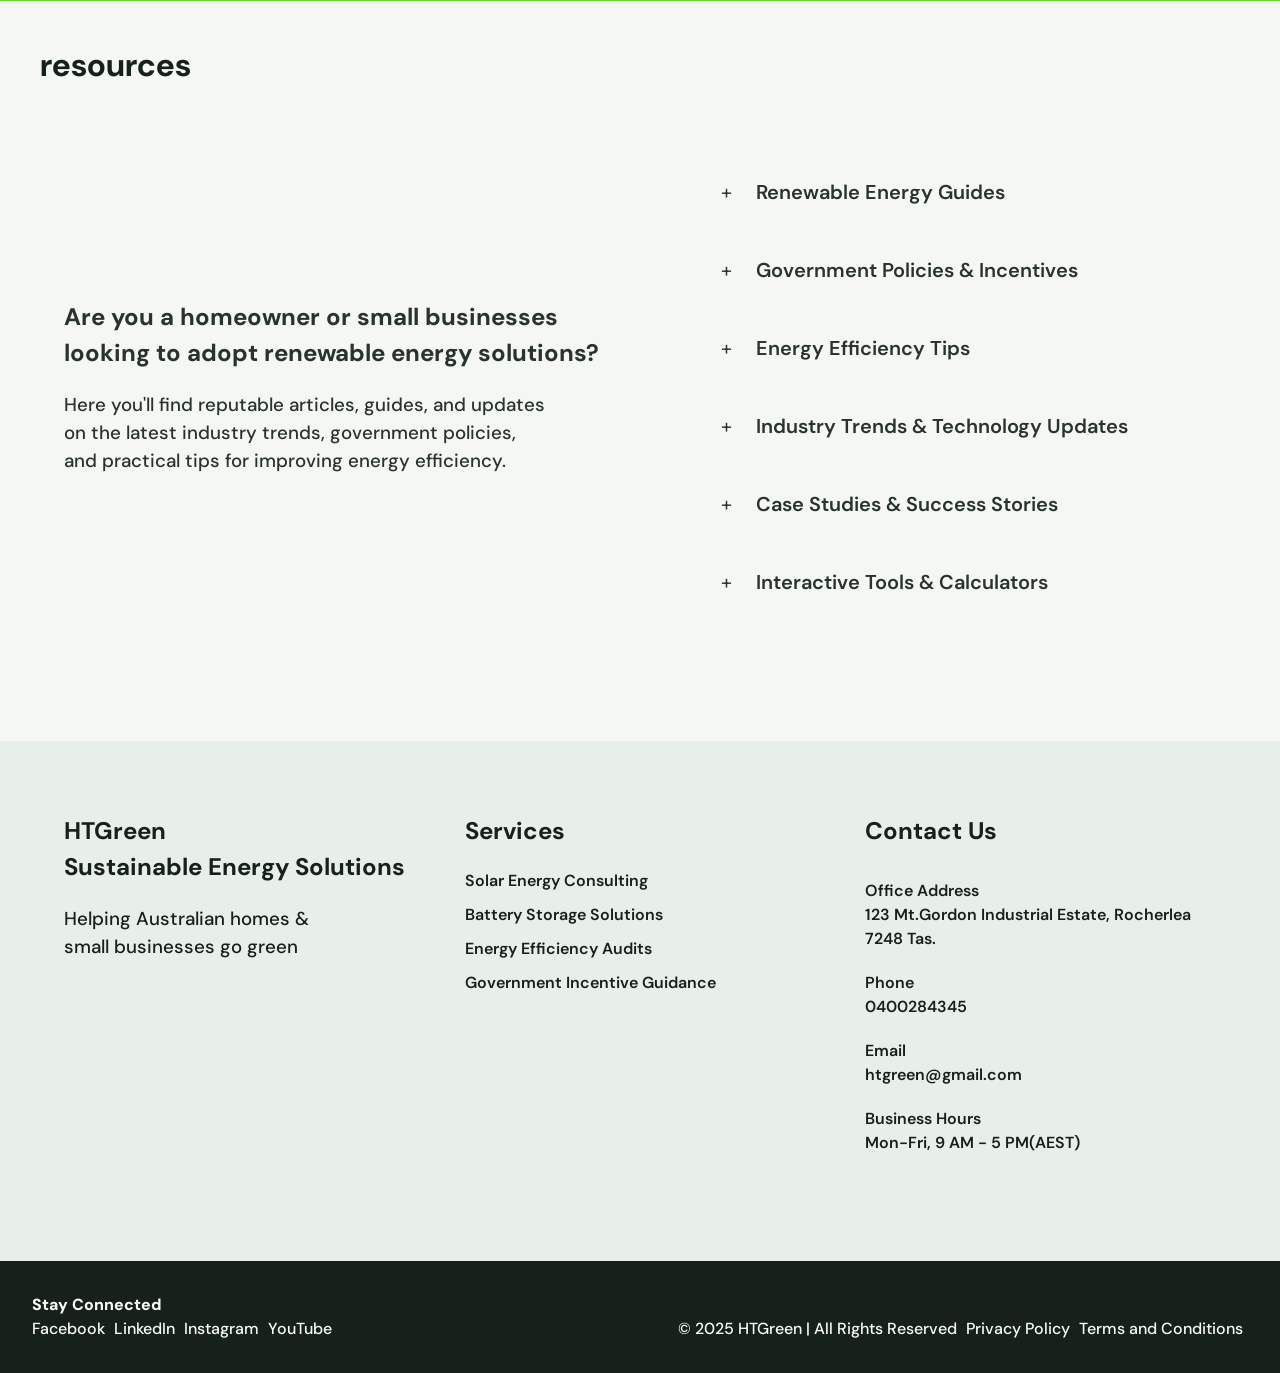
==== commit b3b3cf54: "Savings Report Export User is able to download a TXT file of their calculated savings report." ====
--- a/html/index.html
+++ b/html/index.html
@@ -158,6 +158,14 @@
                             Enter your information above to see a recommendation.
                         </p>
                     </div>
+
+                    <button
+                        type="button"
+                        id="downloadReport"
+                        class="submit-button"
+                        disabled>
+                        Download Savings Report
+                    </button>
                 </section>
 
             </div>
--- a/css/style.css
+++ b/css/style.css
@@ -553,6 +553,15 @@
     font-size: 16px;
 }
 
+/* Savings Report */
+
+.submit-button:disabled {
+    background-color: var(--color-light-grey);
+    color: var(--color-dark-grey);
+    cursor: not-allowed;
+}
+
+/* Responsive Design */
 @media (max-width: 824px) {
     header {
         padding: 1em 1.25em;
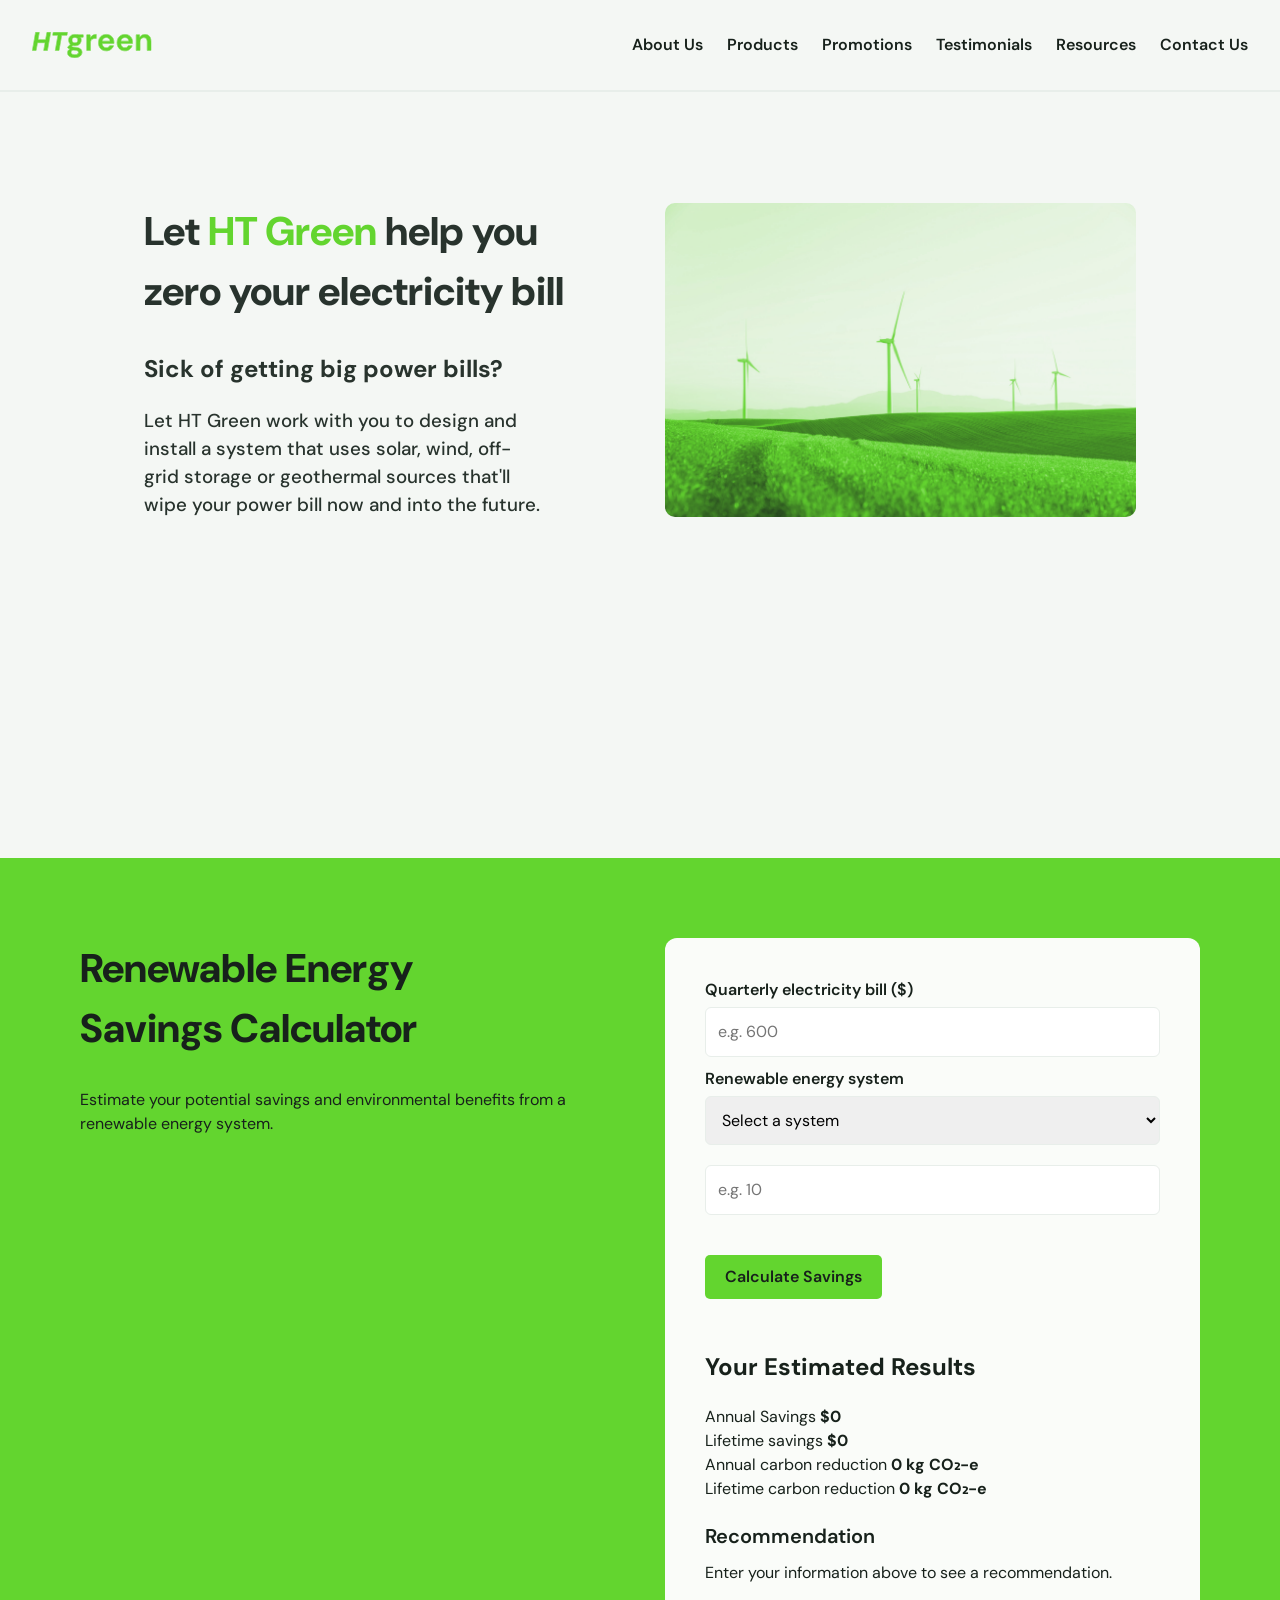
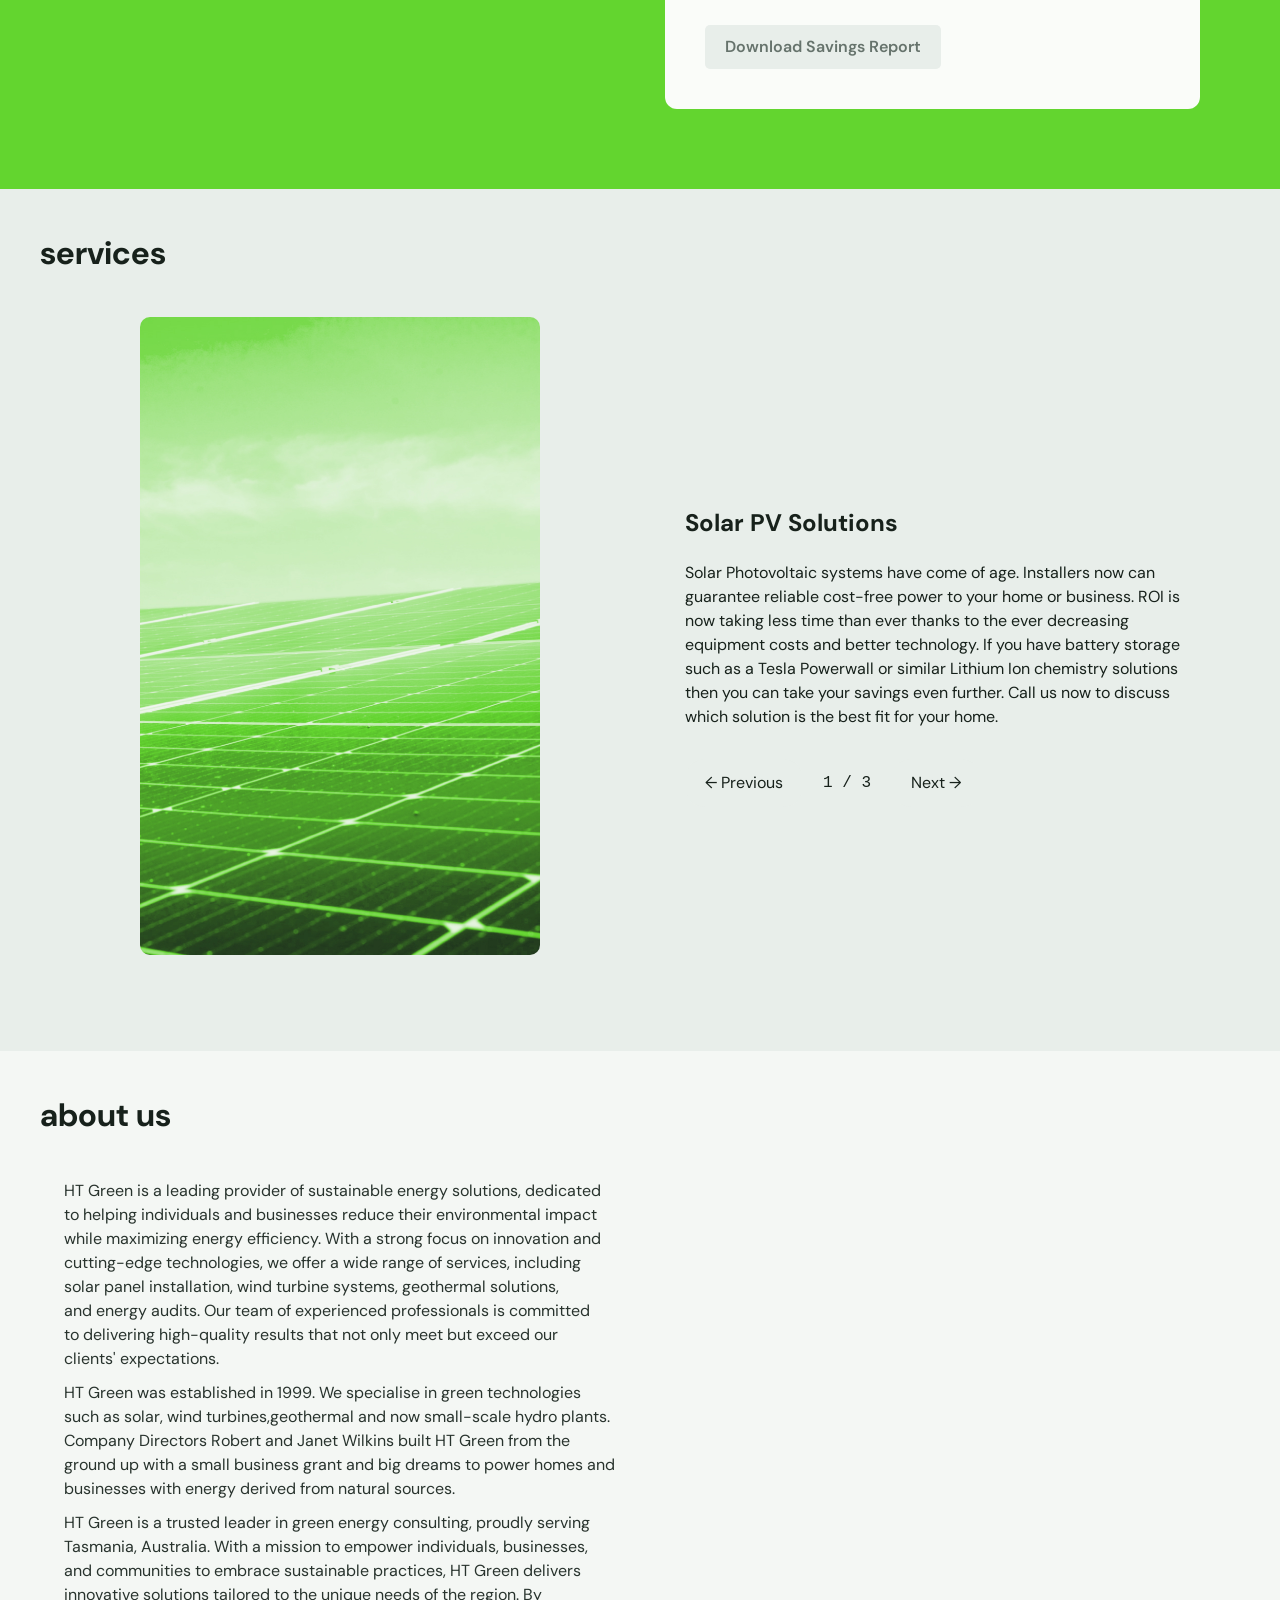
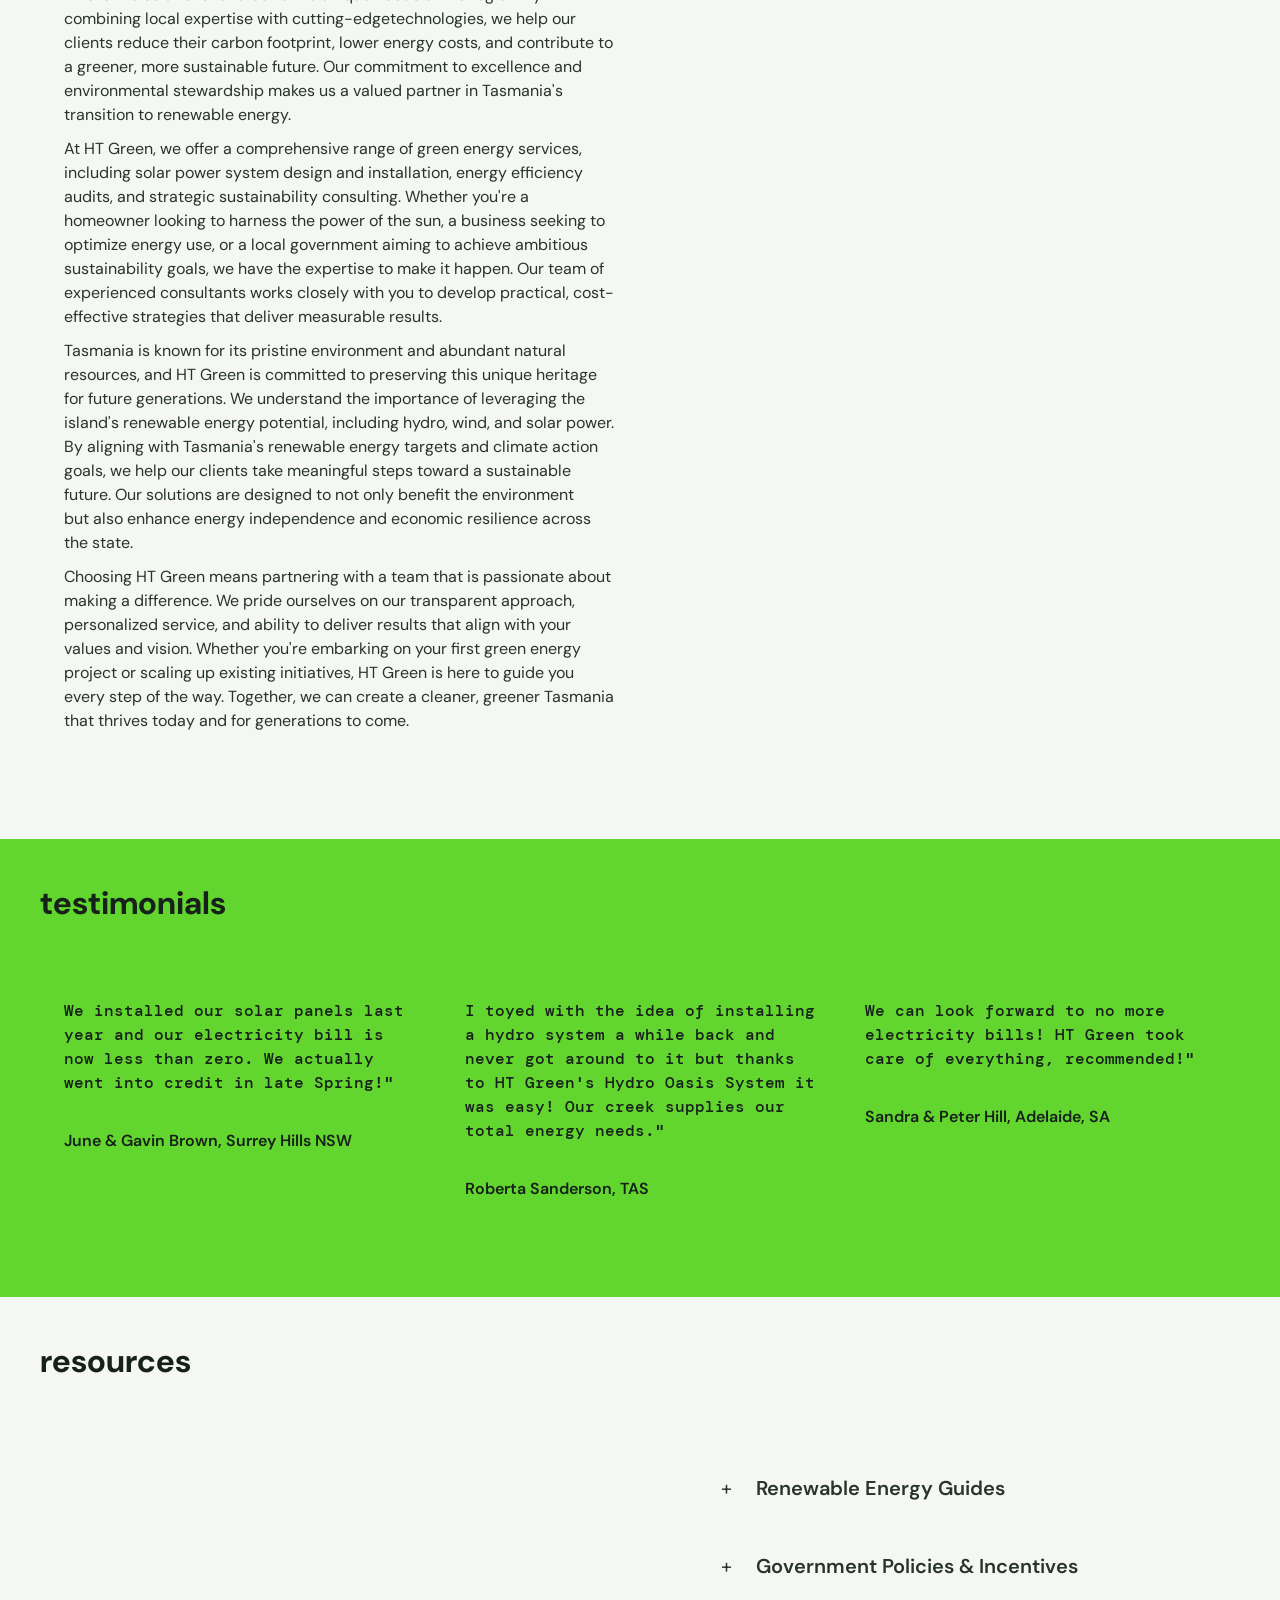
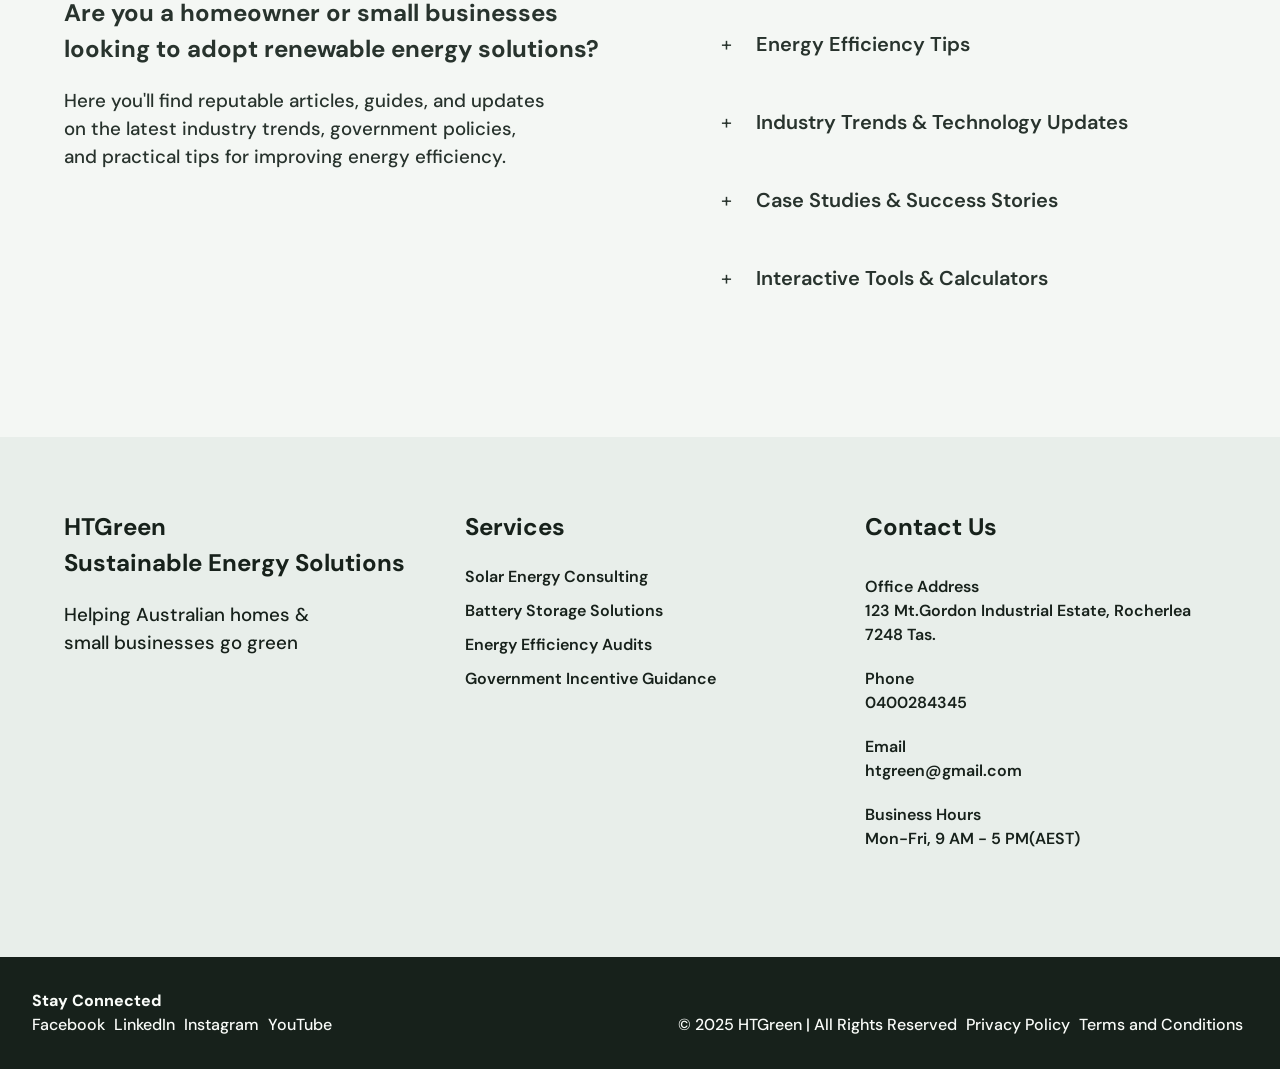
==== commit c270feb4: "Service Gallery Removed the previous services section and added a gallery instead with images and te" ====
--- a/html/index.html
+++ b/html/index.html
@@ -172,40 +172,69 @@
 
          </section>
 
-        <!-- Information Section -->
-        <section class="services">
-            <h4>services</h4>
-
-            <div class="hero services">
-                   <div class="hero-image">
-                <img src="../images/wind-turbines-water-green.jpg" alt="wind turbines in the sea">
-            </div>
-
-            <div class="hero-text">
-                <!-- Paragraph 1 -->
-            <h5>Solar PV Solutions</h5>
-                <p>Solar Photovoltaic systems have come of age. Installers now can guarantee reliable cost-free power to your home or business. ROI is now taking less time than ever thanks to the ever decreasing equipment costs and better technology. If you have battery storage such as a Tesla Powerwall or similar Lithium Ion chemistry solutions then you can take your savings even further. Call us now to discuss which solution is the best fit for your home.</p>
-
-            <!-- Paragraph 2 -->
-            <h5>Geothermal</h5>
-                    <p>
-                        Energy from the earth. It sounds simple because it is. The earth is warmer than the air and we can use this to heat your home. HT Green can engineer a solution to fit your situation to give you free plentiful home warming energy year-round. Geothermal power is cost effective, reliable, and environmentally friendly, but has previously been geographically limited to areas near tectonic plate boundaries. 
-                    </p>
-                    <p>
-                        Recent technological advances have dramatically expanded the range and size of viable resources, especially for direct applications such as home heating. Geothermal wells tend to release greenhouse gases trapped deep within the earth, but these emissions are much lower than those of conventional fossil fuels. As a result, geothermal power has the potential to help mitigate global warming if widely deployed instead of fossil fuels.
-                    </p>
-
-            <!-- Paragraph 3 -->
-            <h5>Wind Turbines</h5>
-                    <p>
-                        If you have the space and the aspect, we have the know-how to engineer a wind turbine system that generates electricity when the wind blows. Team a wind turbine with a solar PV system and you increase your energy generation potential. New to wind power? 
-                    </p>
-                    <p>
-                        HT Green can show you more about how a wind turbine works, the benefits of wind energy and how a wind turbine is installed. If you're not sure on the type of turbine you need, before you buy from us, contact one of our wind power experts for the right advice.
-                    </p>
-            </div>
-            </div>
-         </section>
+         <!-- Renewable Energy Services Gallery -->
+<!-- Information Section -->
+<section class="services">
+
+    <h4>services</h4>
+
+    <div class="gallery">
+
+        <!-- Gallery image -->
+        <div class="gallery-image">
+            <img
+                id="galleryImage"
+                src="../images/solar-panels.jpg"
+                alt="Solar PV system"
+            >
+        </div>
+
+        <!-- Gallery content -->
+        <div class="gallery-content">
+
+            <h5 id="galleryTitle">
+                Solar PV Solutions
+            </h5>
+
+            <div id="galleryDescription">
+
+                <p>
+                    Solar Photovoltaic systems have come of age. Installers now can guarantee reliable cost-free power to your home or business. ROI is now taking less time than ever thanks to the ever decreasing equipment costs and better technology. If you have battery storage such as a Tesla Powerwall or similar Lithium Ion chemistry solutions then you can take your savings even further. Call us now to discuss which solution is the best fit for your home.
+                </p>
+
+            </div>
+
+            <!-- Gallery navigation -->
+            <div class="gallery-navigation">
+
+                <button
+                    type="button"
+                    id="previousProject"
+                    class="gallery-button"
+                >
+                    ← Previous
+                </button>
+
+                <span id="galleryCounter">
+                    1 / 3
+                </span>
+
+                <button
+                    type="button"
+                    id="nextProject"
+                    class="gallery-button"
+                >
+                    Next →
+                </button>
+
+            </div>
+
+        </div>
+
+    </div>
+
+</section>
+       
         
             <!-- About Us -->
             <section id="about-us" class=" about-us">
--- a/css/style.css
+++ b/css/style.css
@@ -561,8 +561,77 @@
     cursor: not-allowed;
 }
 
+/* Services Gallery */
+.gallery {
+    display: grid;
+    grid-template-columns: 1fr 1fr;
+    gap: 50px;
+    align-items: center;
+    padding: 0 4em 6em 4em;
+}
+
+.gallery-image {
+    display: flex;
+    justify-content: center;
+    align-items: center;
+}
+
+.gallery-image img {
+    width: 100%;
+    max-width: 400px;
+    object-fit: cover;
+    border-radius: 10px;
+    transition: opacity 0.7s ease;
+}
+
+.gallery-content {
+    padding: 20px;
+}
+
+/* Gallery fade transition */
+.gallery-image,
+.gallery-content {
+    opacity: 1;
+    transition: opacity 0.7s ease;
+}
+
+.gallery.fade-out .gallery-image,
+.gallery.fade-out .gallery-content {
+    opacity: 0;
+}
+
+.gallery-navigation {
+    display: flex;
+    align-items: center;
+    gap: 20px;
+    margin-top: 30px;
+}
+
+.gallery-button {
+    background-color: var(--color-light-grey);
+    color: var(--color-primary);
+    border: none;
+    border-radius: 20px;
+    padding: 12px 20px;
+    font-family: var(--font-family-body);
+    font-weight: 400;
+    cursor: pointer;
+    transition: all 0.7s ease;
+}
+
+.gallery-button:hover {
+    background-color: var(--color-accent);
+}
+
+#galleryCounter {
+    font-family: var(--font-family-accent);
+    font-size: 16px;
+    font-weight: 400;
+    color: var(--color-primary);
+}
+
 /* Responsive Design */
-@media (max-width: 824px) {
+@media (max-width: 870px) {
     header {
         padding: 1em 1.25em;
         flex-wrap: wrap;
@@ -697,6 +766,11 @@
         font-size: 24px;
     }
 
+    .introduction-calculator {
+        padding: 4rem 2rem;
+        gap: 2rem;
+    }
+
     .information {
         gap: 0.5rem;
         padding: 1rem 1.25rem 2rem;
@@ -758,6 +832,57 @@
     .footer-information {
         gap: 10px;
         padding: 1em 4em;
+    }
+
+    /* Gallery */
+       .gallery {
+        grid-template-columns: 1fr;
+        gap: 20px;
+        padding: 1rem 2rem 3rem;
+    }
+
+    .gallery-image img {
+        width: 100%;
+        max-width: 250px;
+        height: auto;
+    }
+
+    .gallery-content {
+        padding: 0;
+    }
+
+    .services .gallery-content,
+    .resources .hero-text,
+    .resources .accordion {
+        width: 100%;
+        max-width: 650px;
+        margin-inline: auto;
+        text-align: left;
+    }
+
+    .gallery-navigation {
+        justify-content: center;
+    }
+
+    .resources .accordion-button {
+        justify-content: space-between;
+        text-align: left;
+    }
+
+    .resources .accordion-inside {
+        justify-content: flex-start;
+    }
+
+    .resources .accordion-content {
+        text-align: left;
+    }
+
+    .gallery-navigation {
+        gap: 10px;
+    }
+
+    .gallery-button {
+        padding: 10px 14px;
     }
 
     footer {
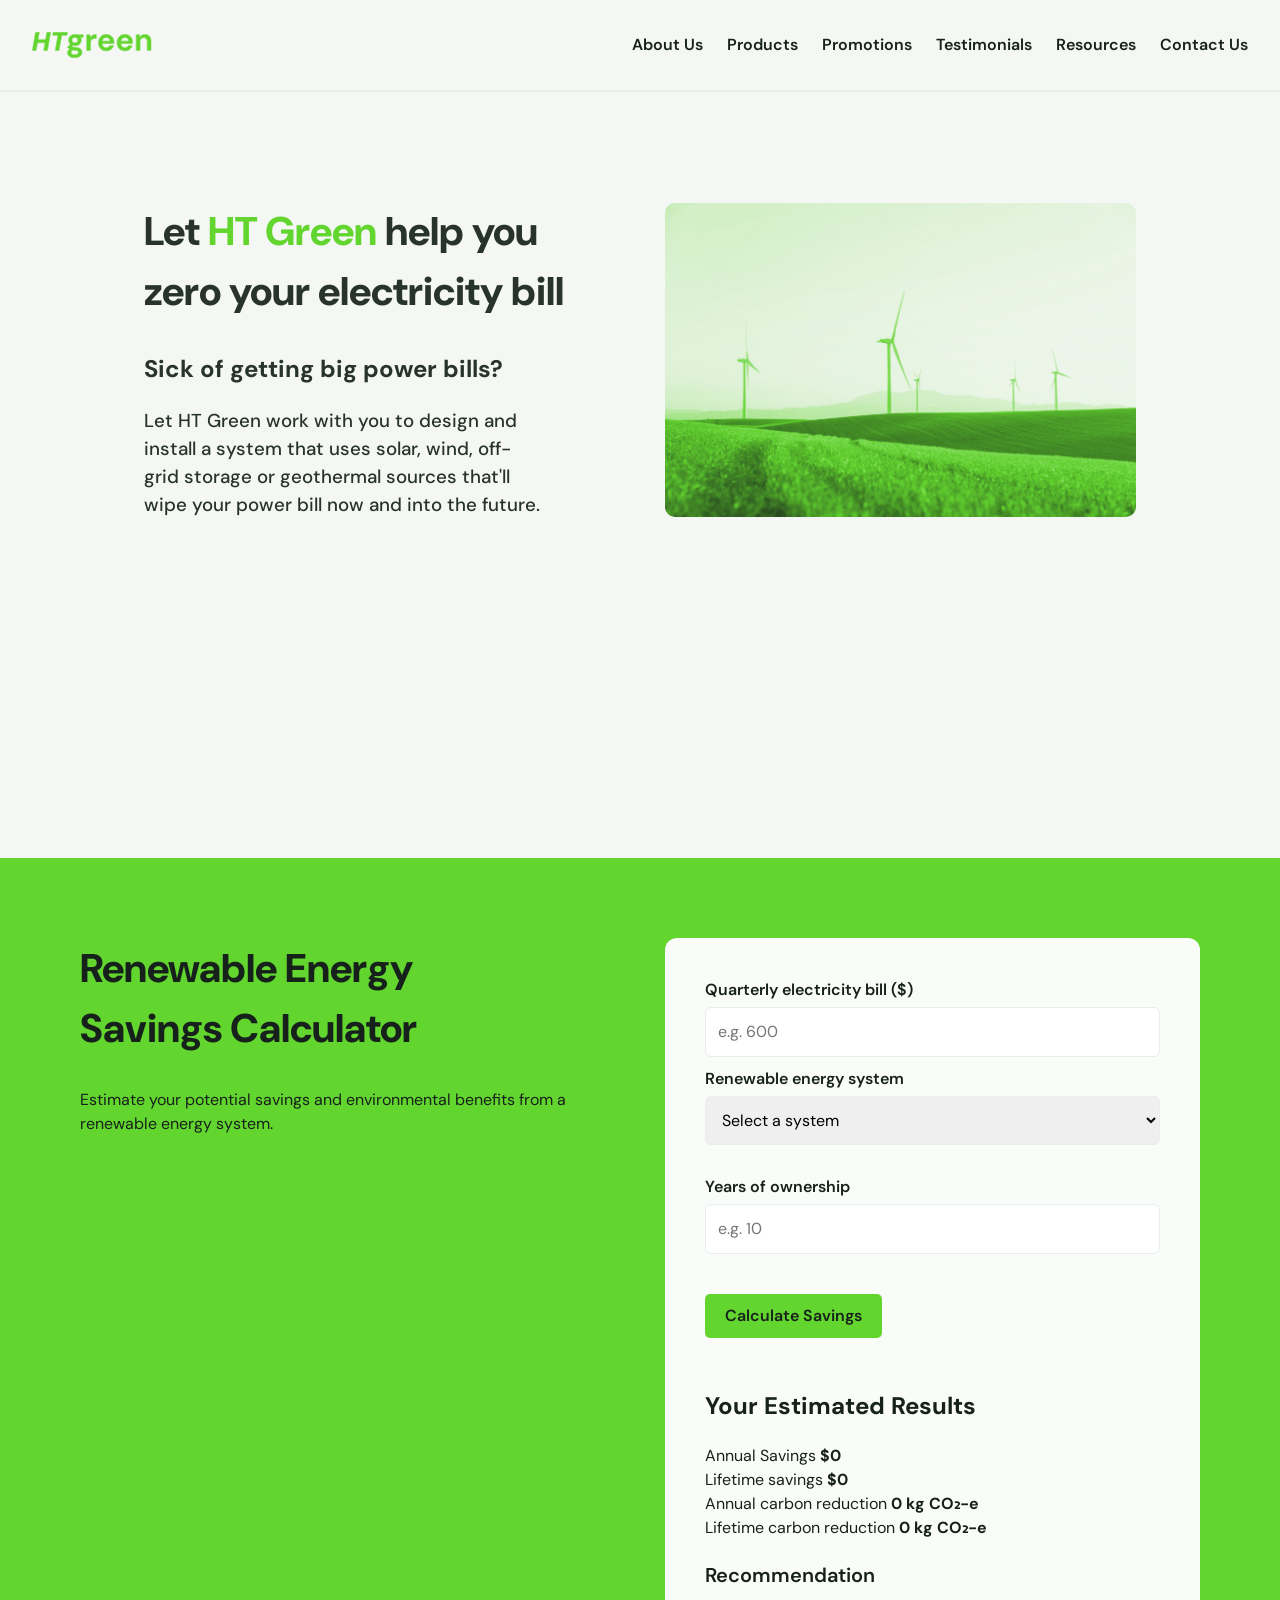
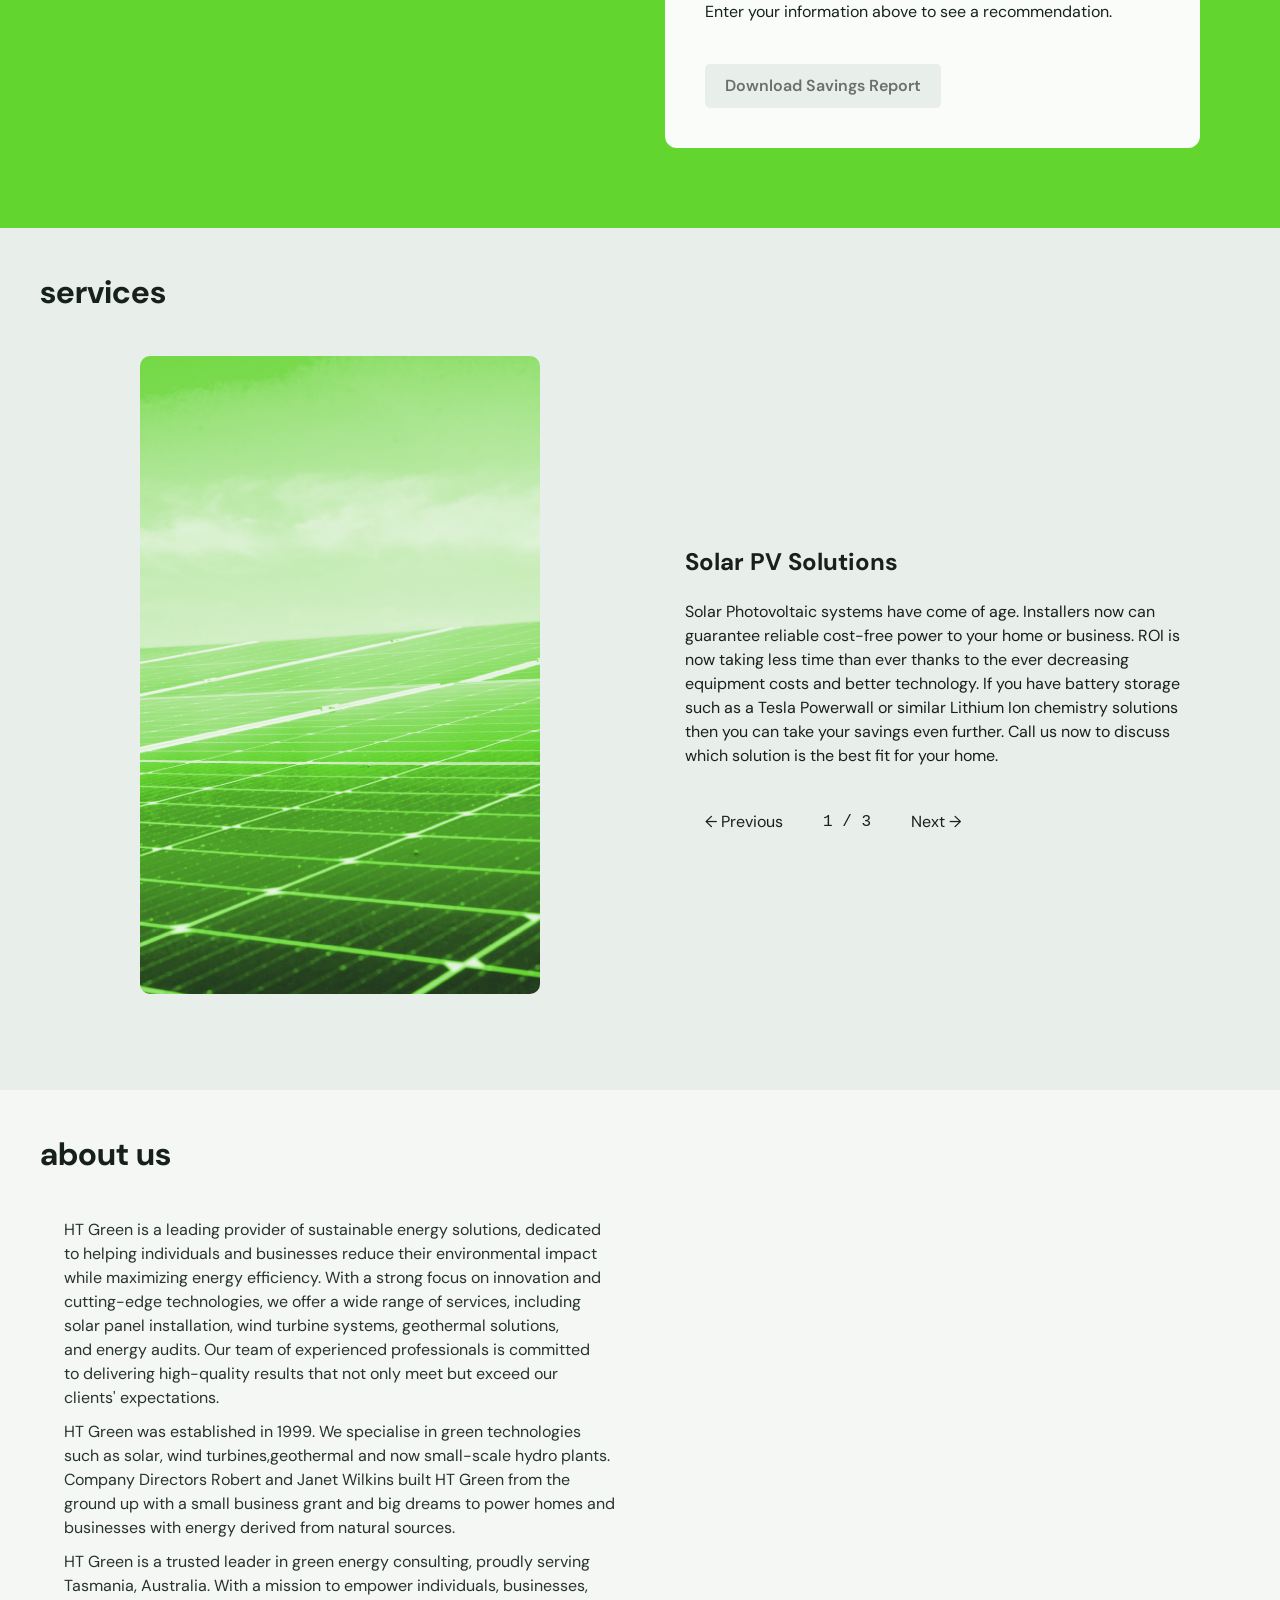
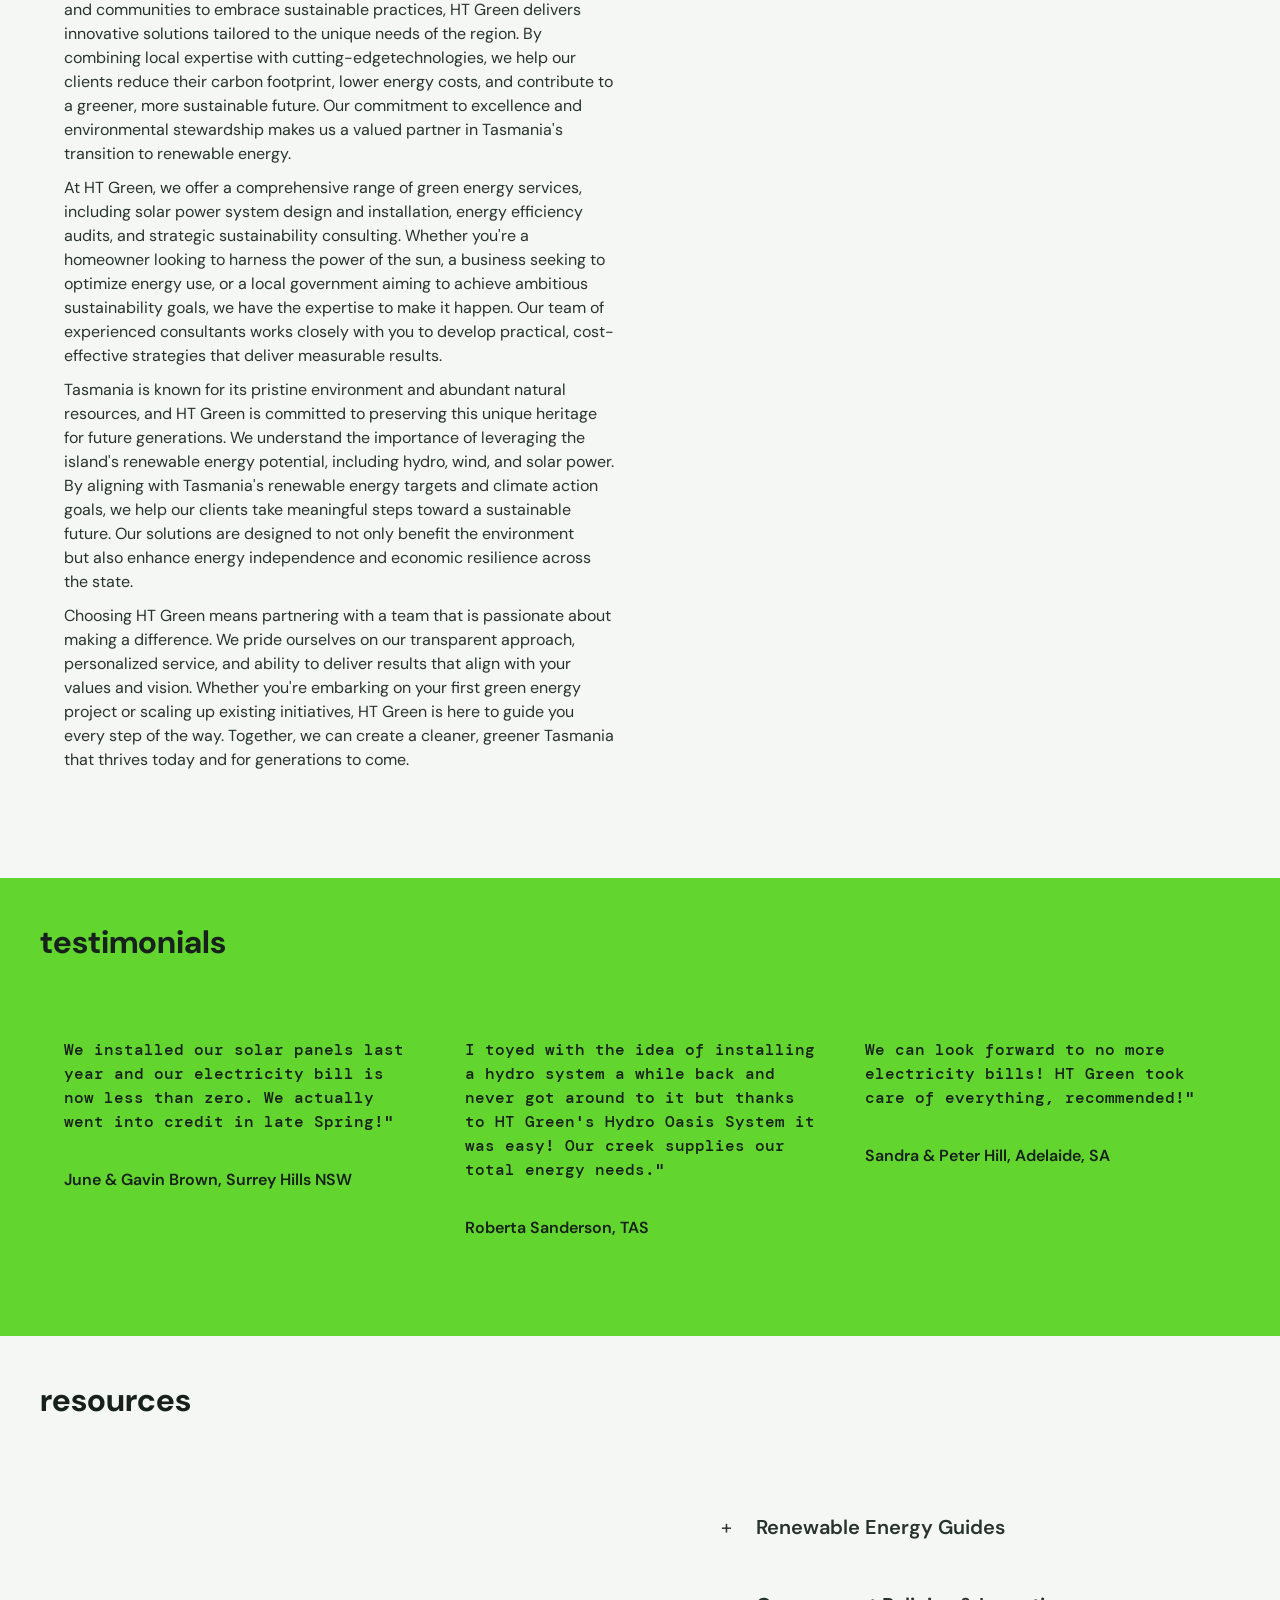
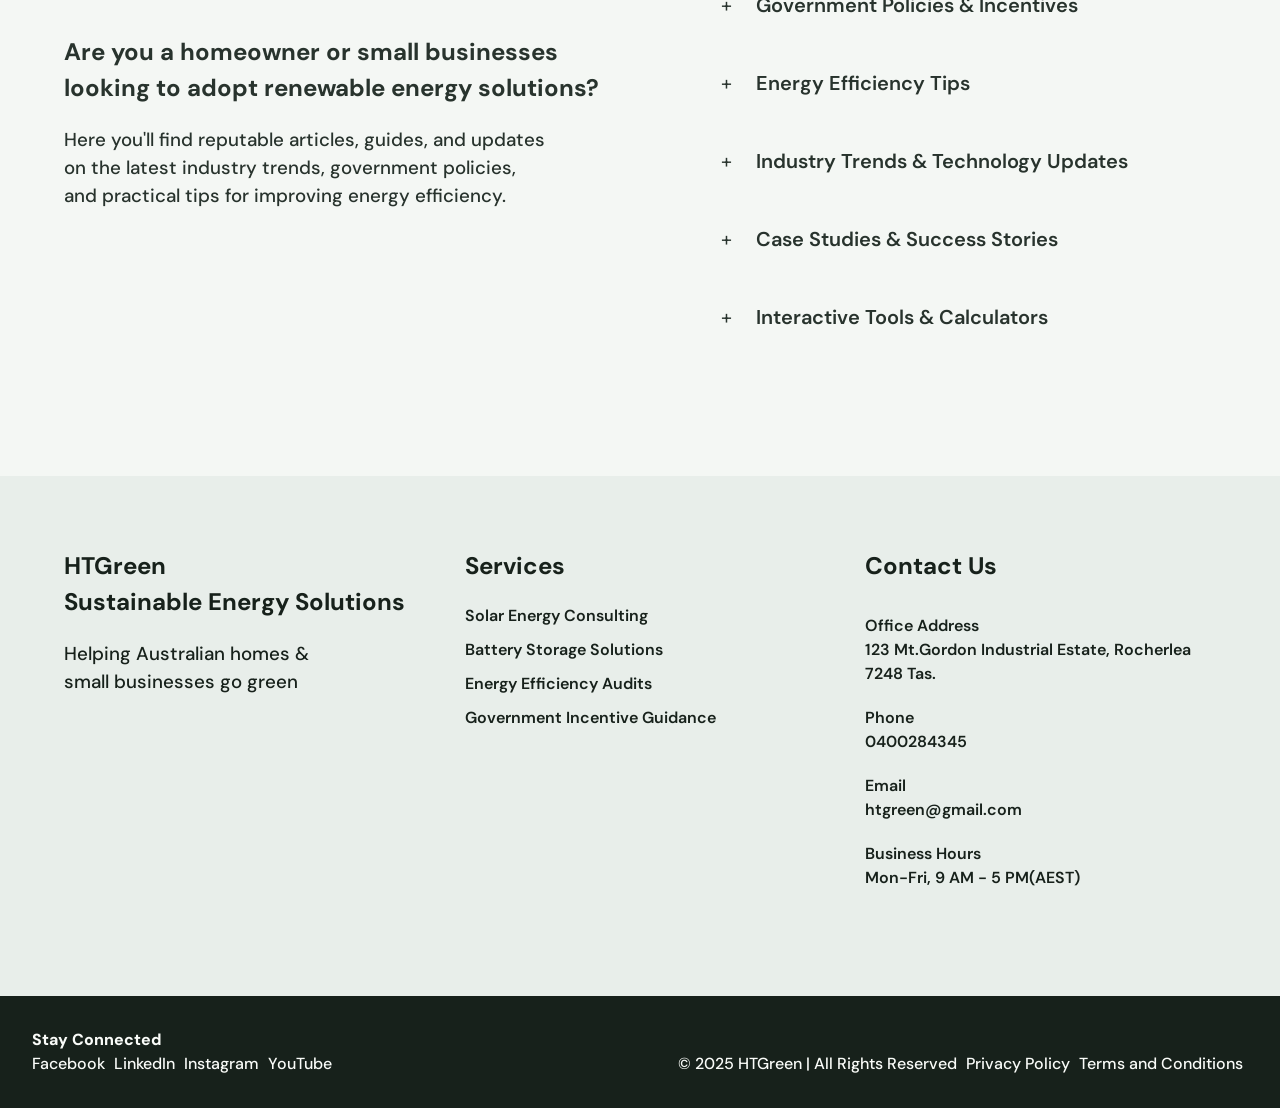
==== commit 825e181f: "Fixed Calculator Input Error Display Fixed the display for the calculator inputs so it was clearer w" ====
--- a/html/index.html
+++ b/html/index.html
@@ -89,22 +89,25 @@
                         <input
                             type="number"
                             id="quarterlyBill"
+                            aria-describedby="quarterlyBillError"
                             min="0"
                             step="0.01"
                             placeholder="e.g. 600"
                             >
+                        <p id="quarterlyBillError" class="field-error" aria-live="polite" hidden></p>
                     </div>
 
                     <div class="form-group">
                         <label for ="system">
                             Renewable energy system
                         </label>
-                        <select id="system" name="system">
+                        <select id="system" name="system" aria-describedby="systemError">
                             <option value="">Select a system</option>
                             <option value="solar">Solar PV</option>
                             <option value="wind">Wind</option>
                             <option value="geothermal">Geothermal</option>
-                        </selection>
+                        </select>
+                        <p id="systemError" class="field-error" aria-live="polite" hidden></p>
                     </div>
 
                     <div class="form-group">
@@ -115,19 +118,19 @@
                             type="number"
                             id="years"
                             name="years"
+                            aria-describedby="yearsError"
                             min="1"
                             max="60"
                             step="1"
                             placeholder="e.g. 10"
                             >
+                        <p id="yearsError" class="field-error" aria-live="polite" hidden></p>
                     </div>
 
                     <button type="submit" class="submit-button">
                         Calculate Savings
                     </button>
                 </form>
-
-                <div id="errorMessage" class="error"></div>
 
                 <section id="results" class="results">
                     <h2>Your Estimated Results</h2>
@@ -172,72 +175,72 @@
 
          </section>
 
-         <!-- Renewable Energy Services Gallery -->
-<!-- Information Section -->
-<section class="services">
-
-    <h4>services</h4>
-
-    <div class="gallery">
-
-        <!-- Gallery image -->
-        <div class="gallery-image">
-            <img
-                id="galleryImage"
-                src="../images/solar-panels.jpg"
-                alt="Solar PV system"
-            >
-        </div>
-
-        <!-- Gallery content -->
-        <div class="gallery-content">
-
-            <h5 id="galleryTitle">
-                Solar PV Solutions
-            </h5>
-
-            <div id="galleryDescription">
-
-                <p>
-                    Solar Photovoltaic systems have come of age. Installers now can guarantee reliable cost-free power to your home or business. ROI is now taking less time than ever thanks to the ever decreasing equipment costs and better technology. If you have battery storage such as a Tesla Powerwall or similar Lithium Ion chemistry solutions then you can take your savings even further. Call us now to discuss which solution is the best fit for your home.
-                </p>
-
-            </div>
-
-            <!-- Gallery navigation -->
-            <div class="gallery-navigation">
-
-                <button
-                    type="button"
-                    id="previousProject"
-                    class="gallery-button"
-                >
-                    ← Previous
-                </button>
-
-                <span id="galleryCounter">
-                    1 / 3
-                </span>
-
-                <button
-                    type="button"
-                    id="nextProject"
-                    class="gallery-button"
-                >
-                    Next →
-                </button>
-
-            </div>
-
-        </div>
-
-    </div>
-
-</section>
+    <!-- Renewable Energy Services Gallery -->
+        <!-- Information Section -->
+        <section class="services scroll-fade">
+
+            <h4>services</h4>
+
+            <div class="gallery">
+
+                <!-- Gallery image -->
+                <div class="gallery-image">
+                    <img
+                        id="galleryImage"
+                        src="../images/solar-panels.jpg"
+                        alt="Solar PV system"
+                    >
+                </div>
+
+                <!-- Gallery content -->
+                <div class="gallery-content">
+
+                    <h5 id="galleryTitle">
+                        Solar PV Solutions
+                    </h5>
+
+                    <div id="galleryDescription">
+
+                        <p>
+                            Solar Photovoltaic systems have come of age. Installers now can guarantee reliable cost-free power to your home or business. ROI is now taking less time than ever thanks to the ever decreasing equipment costs and better technology. If you have battery storage such as a Tesla Powerwall or similar Lithium Ion chemistry solutions then you can take your savings even further. Call us now to discuss which solution is the best fit for your home.
+                        </p>
+
+                    </div>
+
+                    <!-- Gallery navigation -->
+                    <div class="gallery-navigation">
+
+                        <button
+                            type="button"
+                            id="previousProject"
+                            class="gallery-button"
+                        >
+                            ← Previous
+                        </button>
+
+                        <span id="galleryCounter">
+                            1 / 3
+                        </span>
+
+                        <button
+                            type="button"
+                            id="nextProject"
+                            class="gallery-button"
+                        >
+                            Next →
+                        </button>
+
+                    </div>
+
+                </div>
+
+            </div>
+
+        </section>
        
         
             <!-- About Us -->
-            <section id="about-us" class=" about-us">
+            <section id="about-us" class=" about-us scroll-fade">
                 <h4>about us</h4>
                 <div class="hero about-us">
                     <div class="hero-text about-us">
@@ -260,7 +263,7 @@
                     Choosing HT Green means partnering with a team that is passionate about making a difference. We pride ourselves on our transparent approach, personalized service, and ability to deliver results that align with your values and vision. Whether you're embarking on your first green energy project or scaling up existing initiatives, HT Green is here to guide you every step of the way. Together, we can create a cleaner, greener Tasmania that thrives today and for generations to come.
                 </p>
                 </div>
-                <div class="advertisement">
+                <div class="advertisement scroll-fade">
                     <iframe
                         src="../advertisements/ht-green-advertisment/advertisement.html"
                         title="HT Green renewable energy advertisement"
@@ -273,7 +276,7 @@
             </section>
 
             <!-- Testimonial Section -->
-             <section id="testimonial" class="testimonial">
+             <section id="testimonial" class="testimonial scroll-fade">
                 <h4>testimonials</h4>
             <div class="testimonial-container">
                 <div class="testimonial-quotes">
@@ -307,7 +310,7 @@
 
 
         <!-- Resources Section -->
-         <section id="resources" class="resources">
+         <section id="resources" class="resources scroll-fade">
             <h4>resources</h4>
             <div class="hero">
             <div class="hero-text">
@@ -479,7 +482,7 @@
         </div>
          </section>
 
-         <section class="testimonial-container footer-information">
+         <section class="testimonial-container footer-information scroll-fade">
             <div class="categories">
                 <h5>HTGreen <br> Sustainable Energy Solutions</h5>
                 <h3>Helping Australian homes & small businesses go green</h3>
--- a/css/style.css
+++ b/css/style.css
@@ -530,12 +530,27 @@
     margin-bottom: 10px;
 }
 
+.field-error {
+    color: #b42318;
+    font-size: 0.9rem;
+    margin: 6px 0 0;
+}
+
+.field-error[hidden] {
+    display: none;
+}
+
 .form-group input,
 .form-group select {
     width: 100%;
     padding: 12px;
     border: 1px solid var(--color-light-grey);
     border-radius: 6px;
+}
+
+.form-group input[aria-invalid="true"],
+.form-group select[aria-invalid="true"] {
+    border-color: #b42318;
 }
 
 .results h2 {
@@ -629,6 +644,19 @@
     font-weight: 400;
     color: var(--color-primary);
 }
+
+/* Animation on Scroll */
+.scroll-fade {
+    opacity: 0;
+    transform: translateY(30px);
+    transition: opacity 1s ease, transform 1s ease;
+}
+
+.scroll-fade.visible {
+    opacity: 1;
+    transform: translateY(0);
+}
+
 
 /* Responsive Design */
 @media (max-width: 870px) {
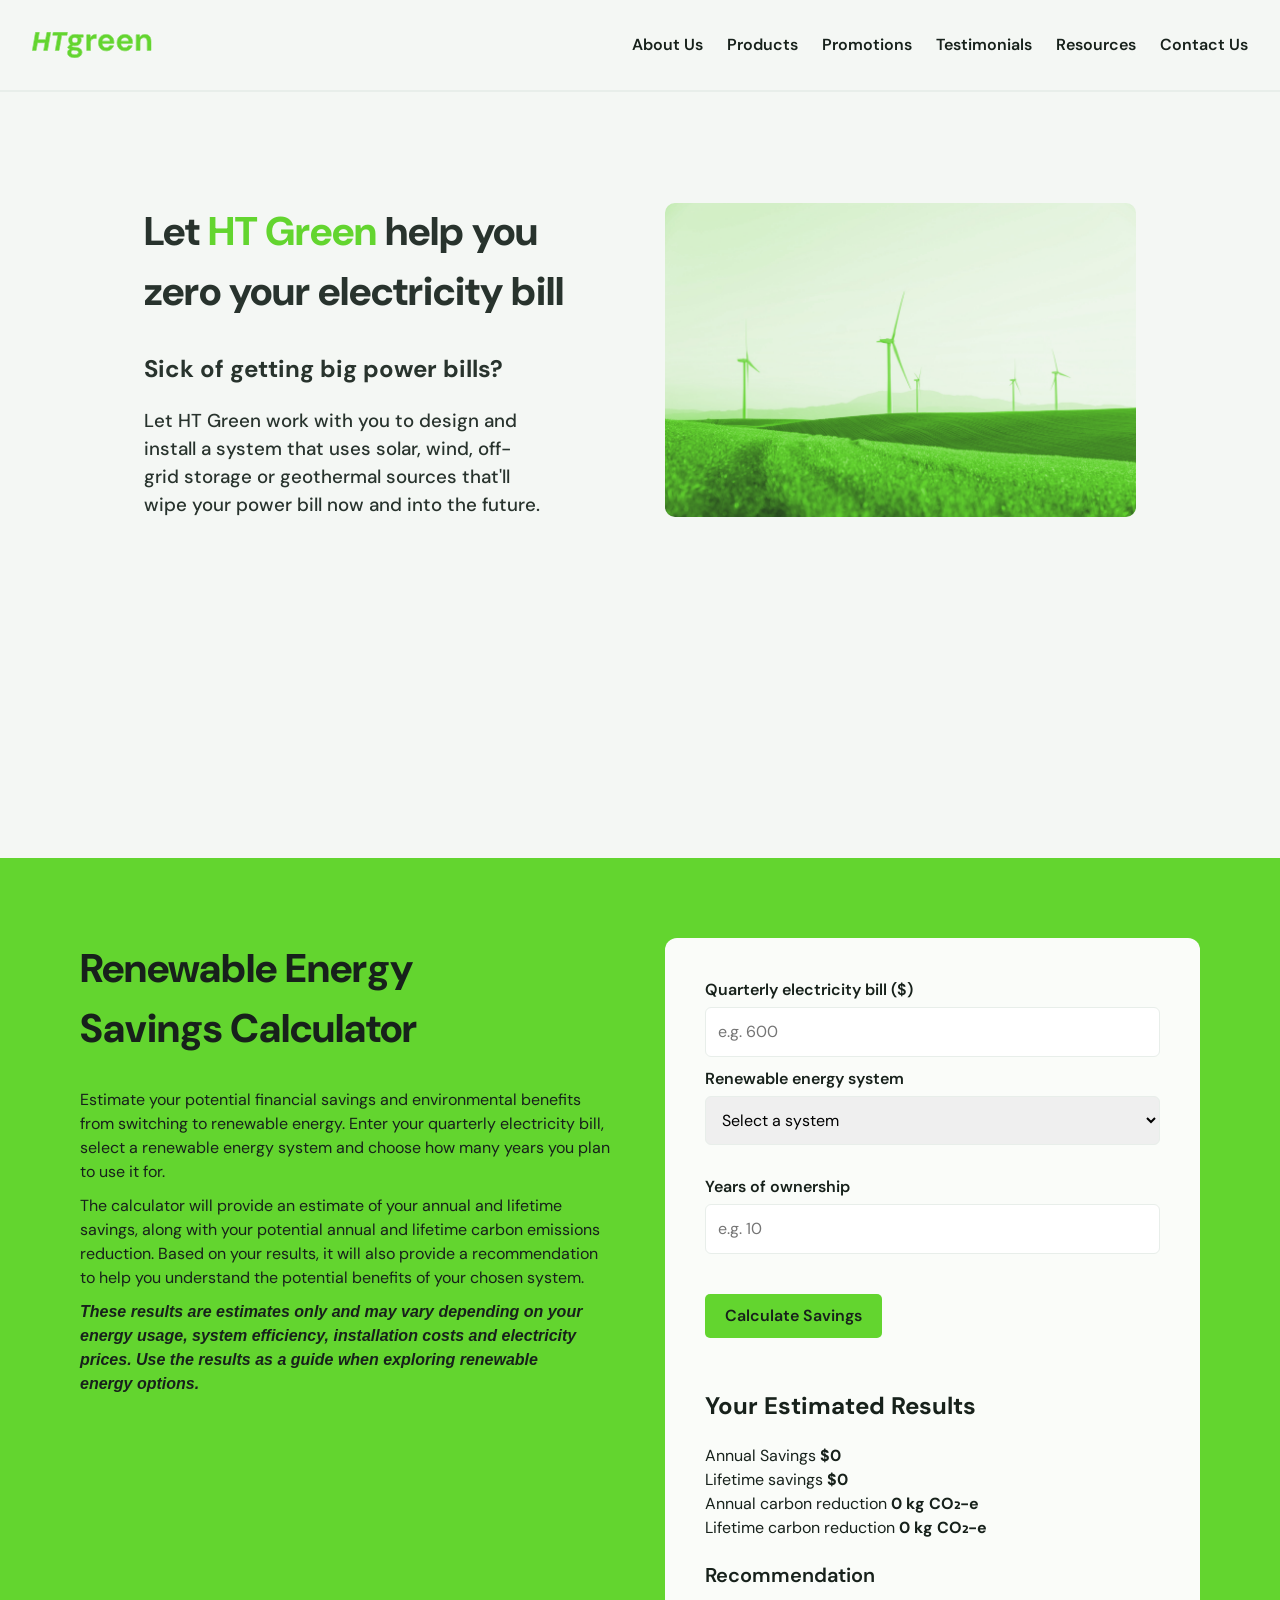
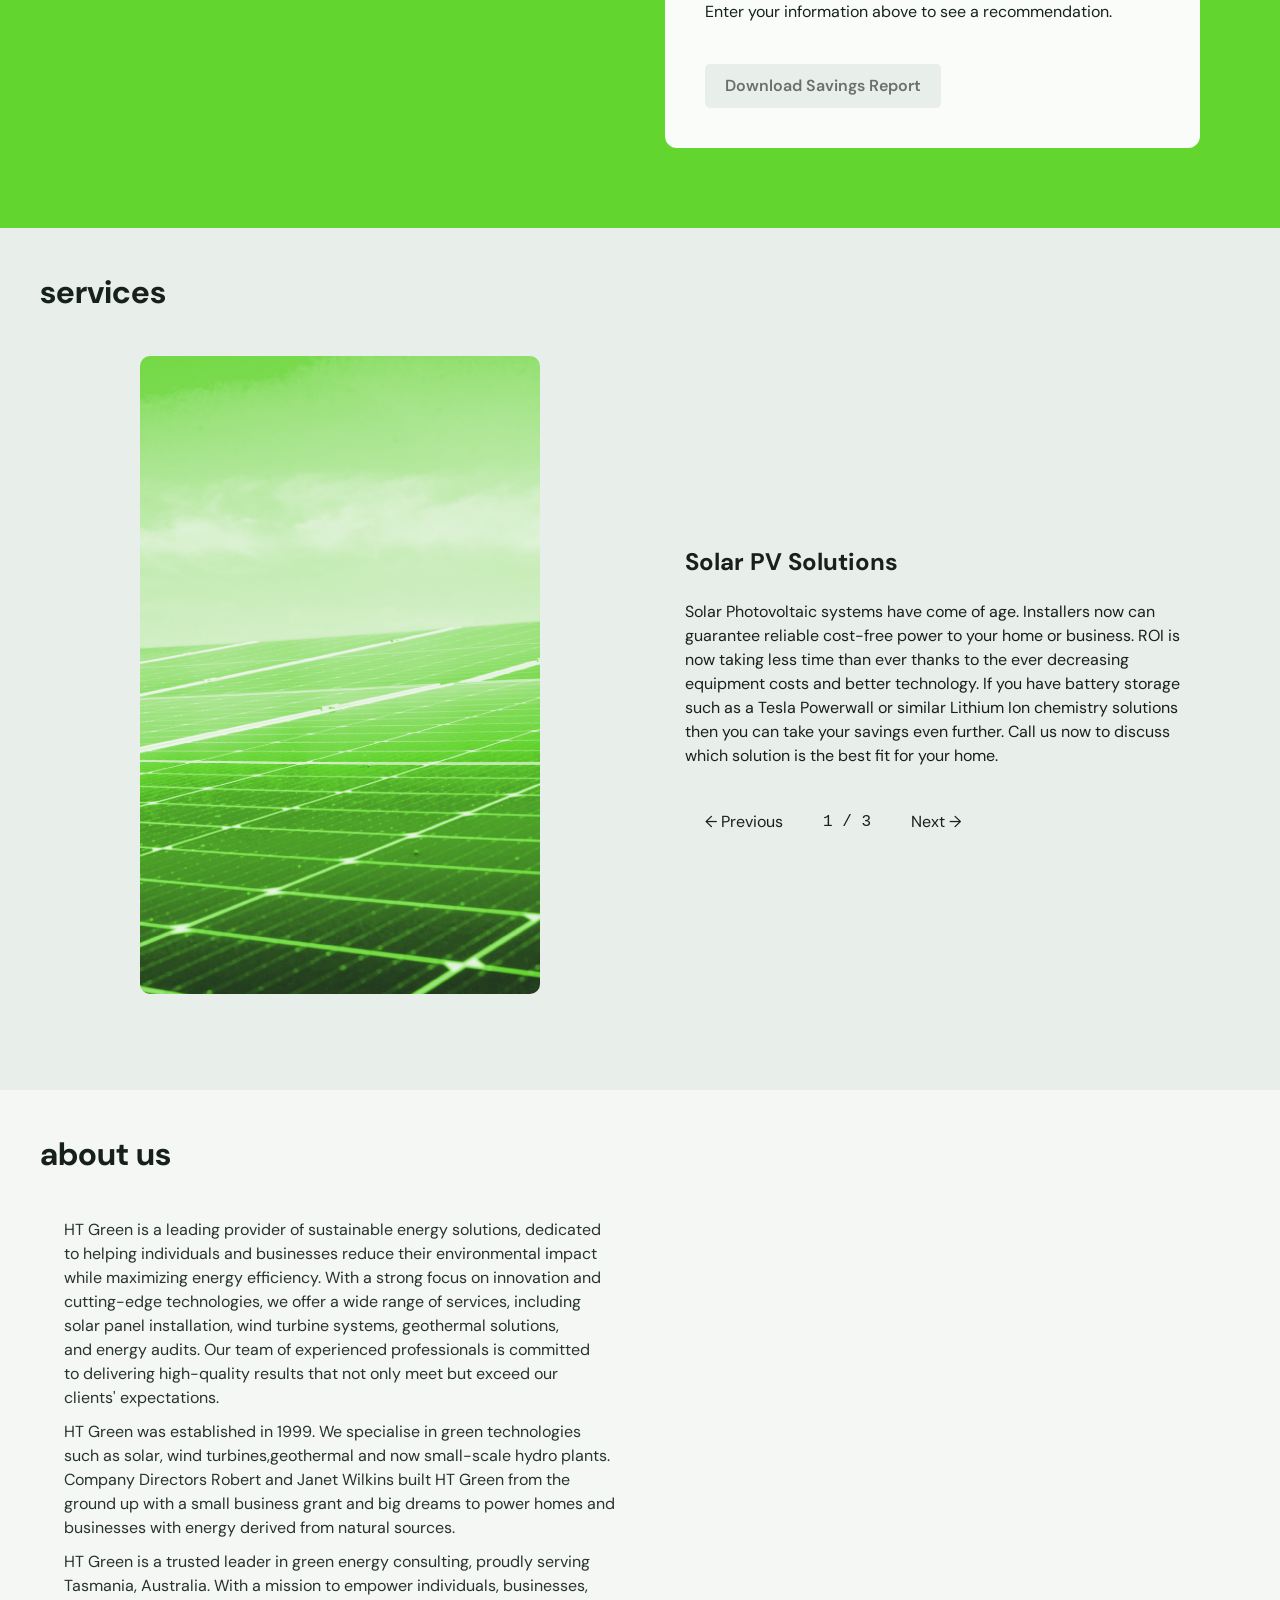
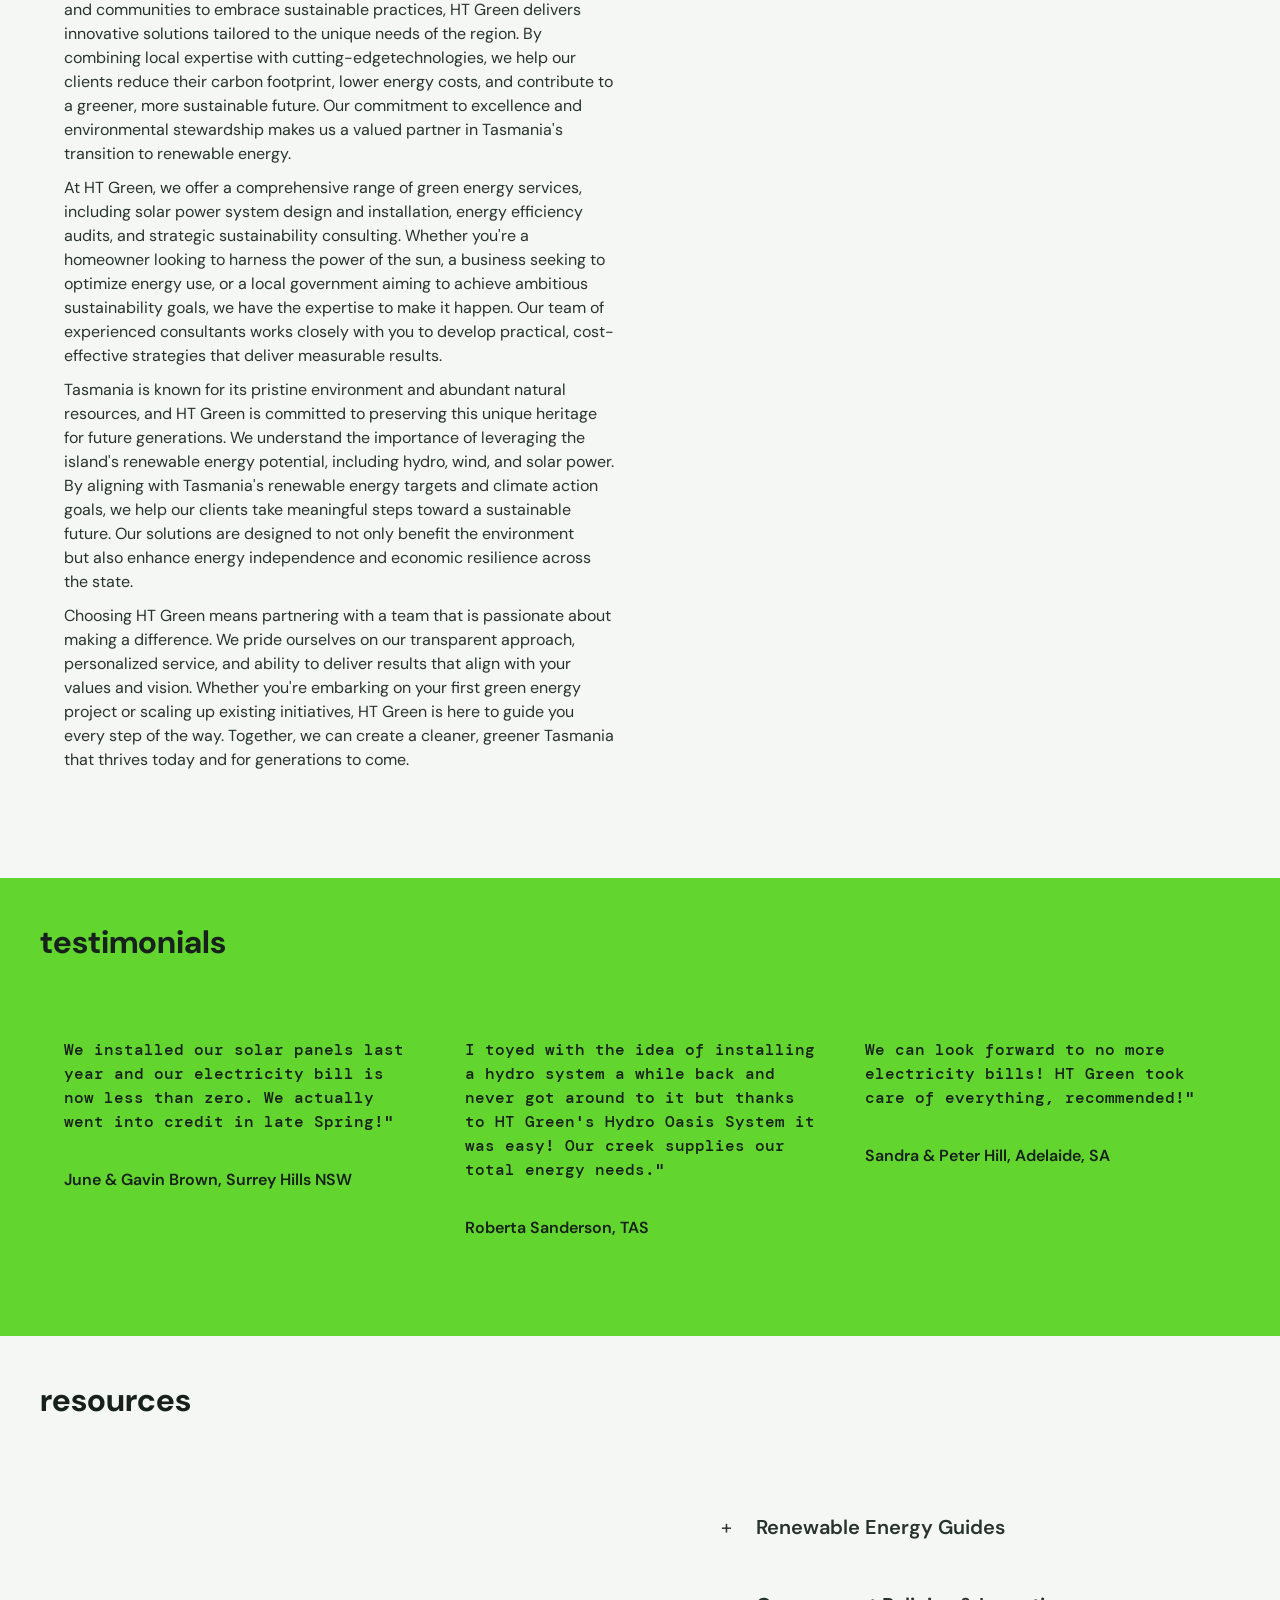
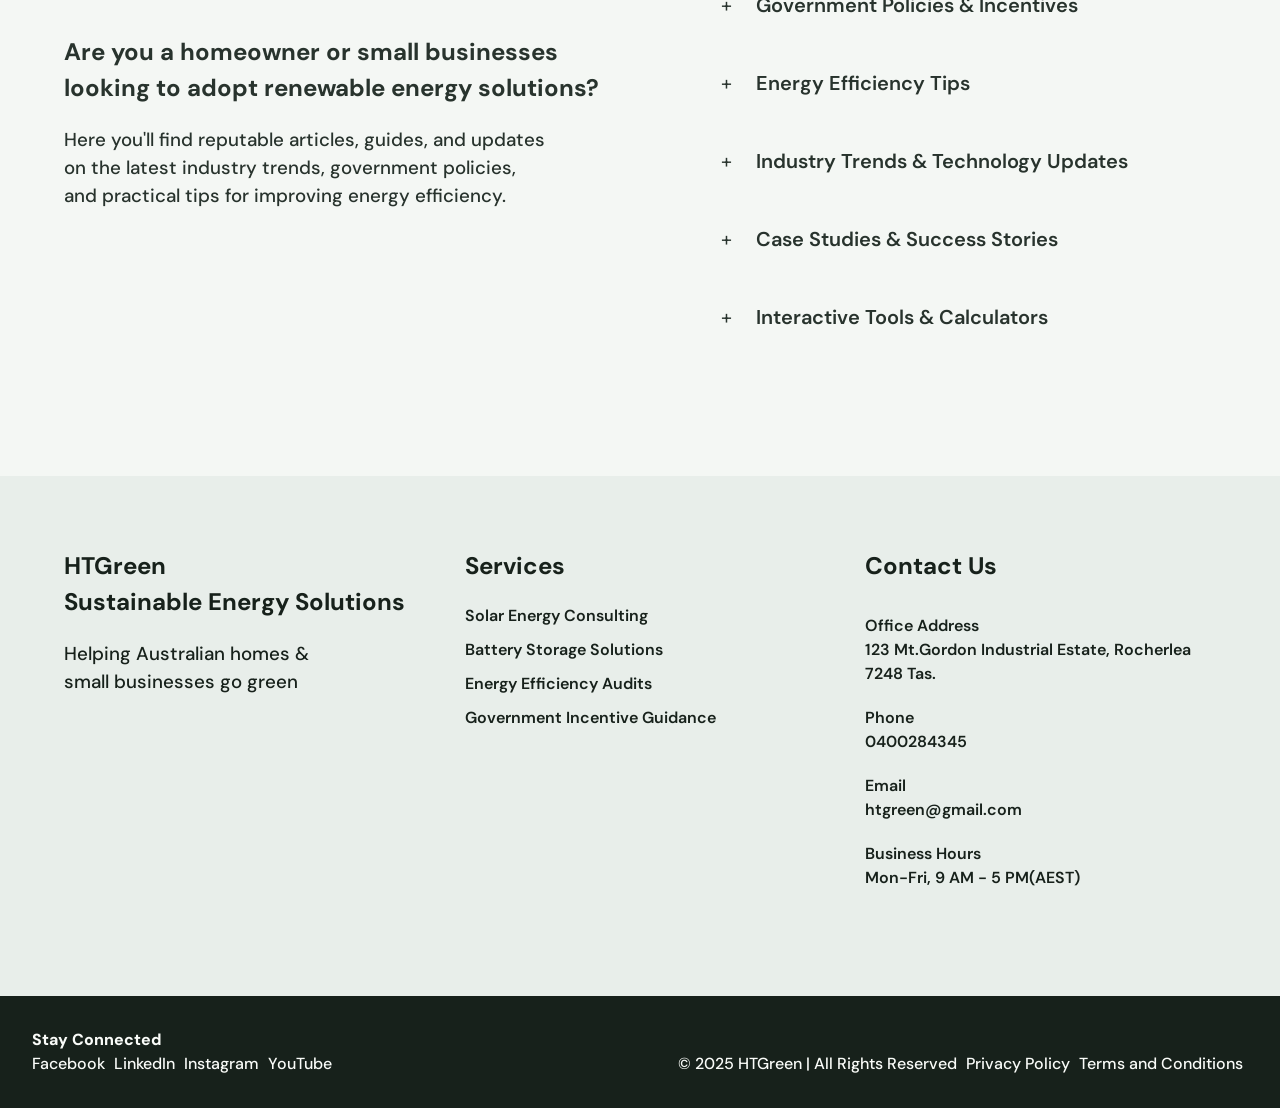
==== commit 201d5024: "Improved Savings Calculator Copy Updated the savings calculator copy with a more detailed descriptio" ====
--- a/html/index.html
+++ b/html/index.html
@@ -77,7 +77,13 @@
             <div class="calculator-introduction">
                 <h1>Renewable Energy Savings Calculator</h1>
                 <p>
-                    Estimate your potential savings and environmental benefits from a renewable energy system.
+                    Estimate your potential financial savings and environmental benefits from switching to renewable energy. Enter your quarterly electricity bill, select a renewable energy system and choose how many years you plan to use it for.
+                </p>
+                <p>
+                    The calculator will provide an estimate of your annual and lifetime savings, along with your potential annual and lifetime carbon emissions reduction. Based on your results, it will also provide a recommendation to help you understand the potential benefits of your chosen system.
+                </p>
+                <p class="italic">
+                    These results are estimates only and may vary depending on your energy usage, system efficiency, installation costs and electricity prices. Use the results as a guide when exploring renewable energy options.
                 </p>
             </div>
             <div class="calculator">
--- a/css/style.css
+++ b/css/style.css
@@ -135,6 +135,11 @@
     margin-bottom: 10px;
 }
 
+.italic {
+    font-style: italic;
+    font-weight: 600;
+}
+
 a {
     color: var(--color-primary);
 }
@@ -530,6 +535,7 @@
     margin-bottom: 10px;
 }
 
+/* Input Error */
 .field-error {
     color: #b42318;
     font-size: 0.9rem;
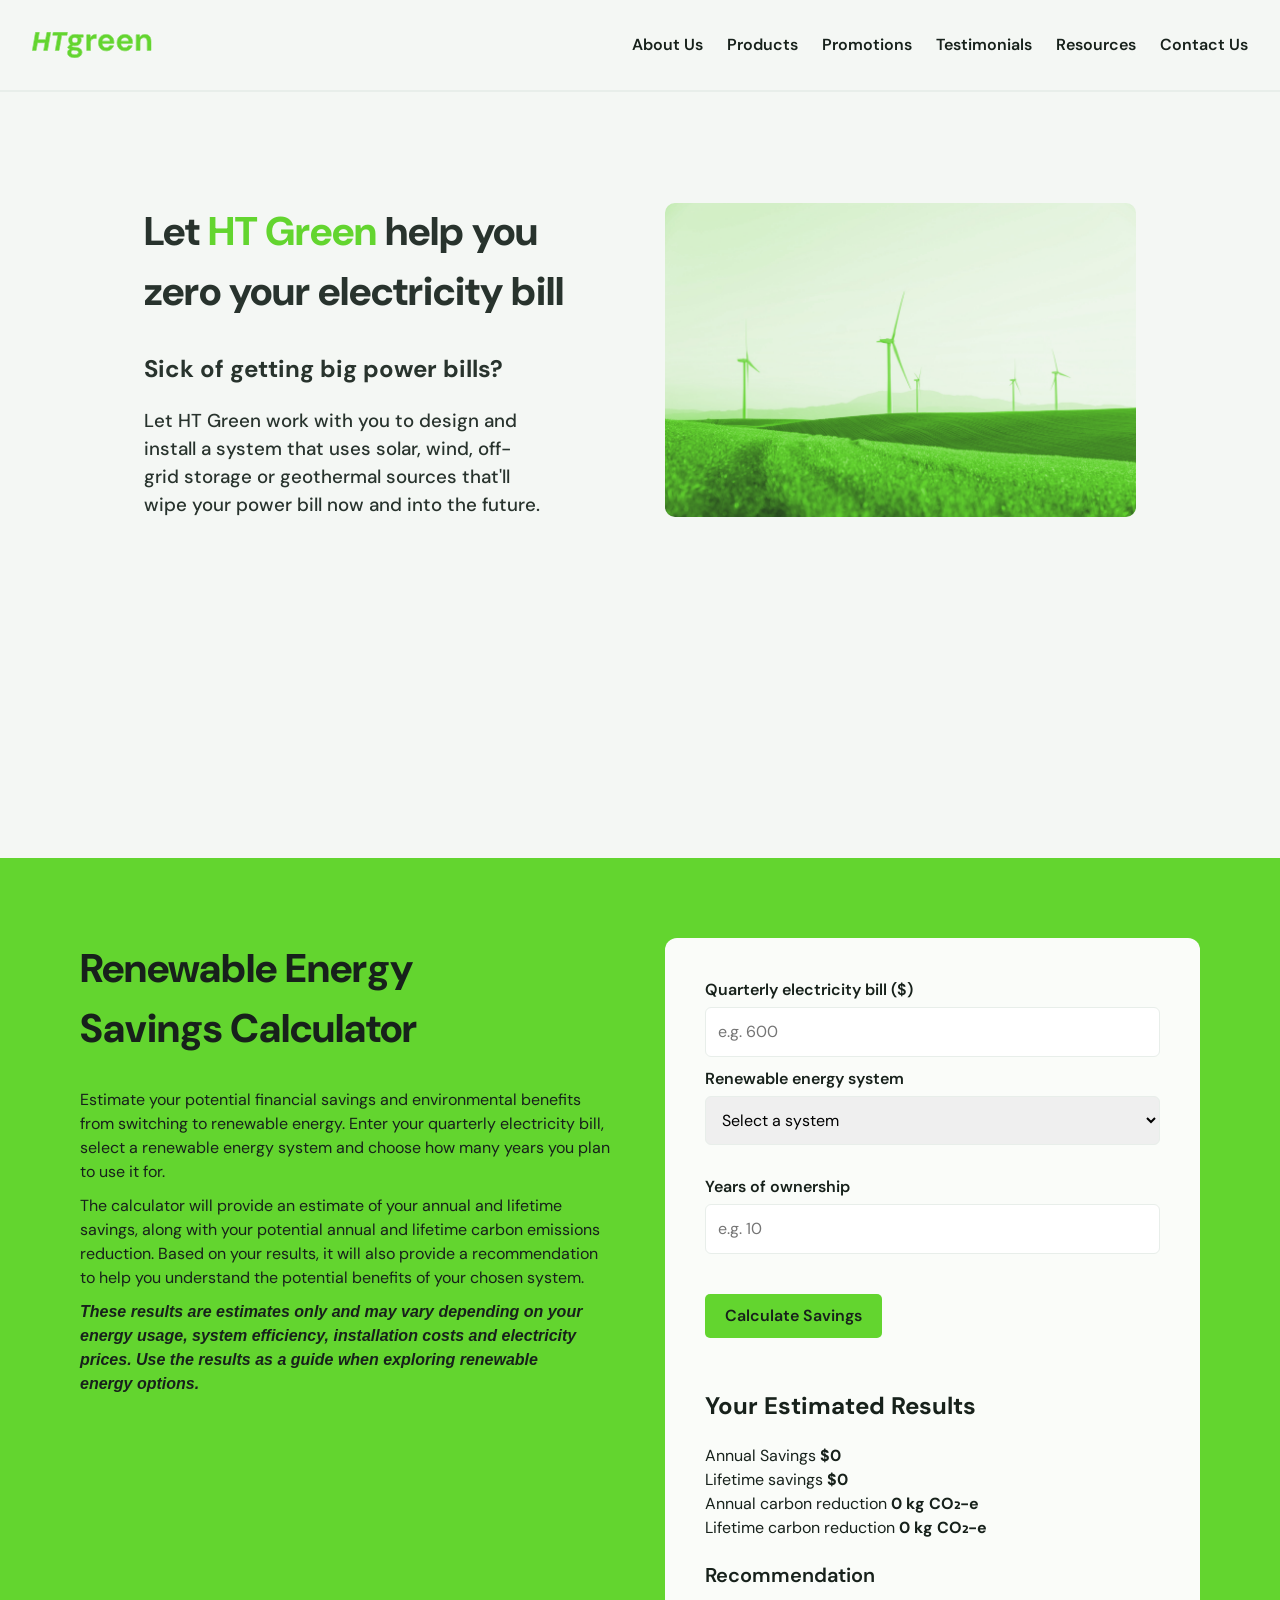
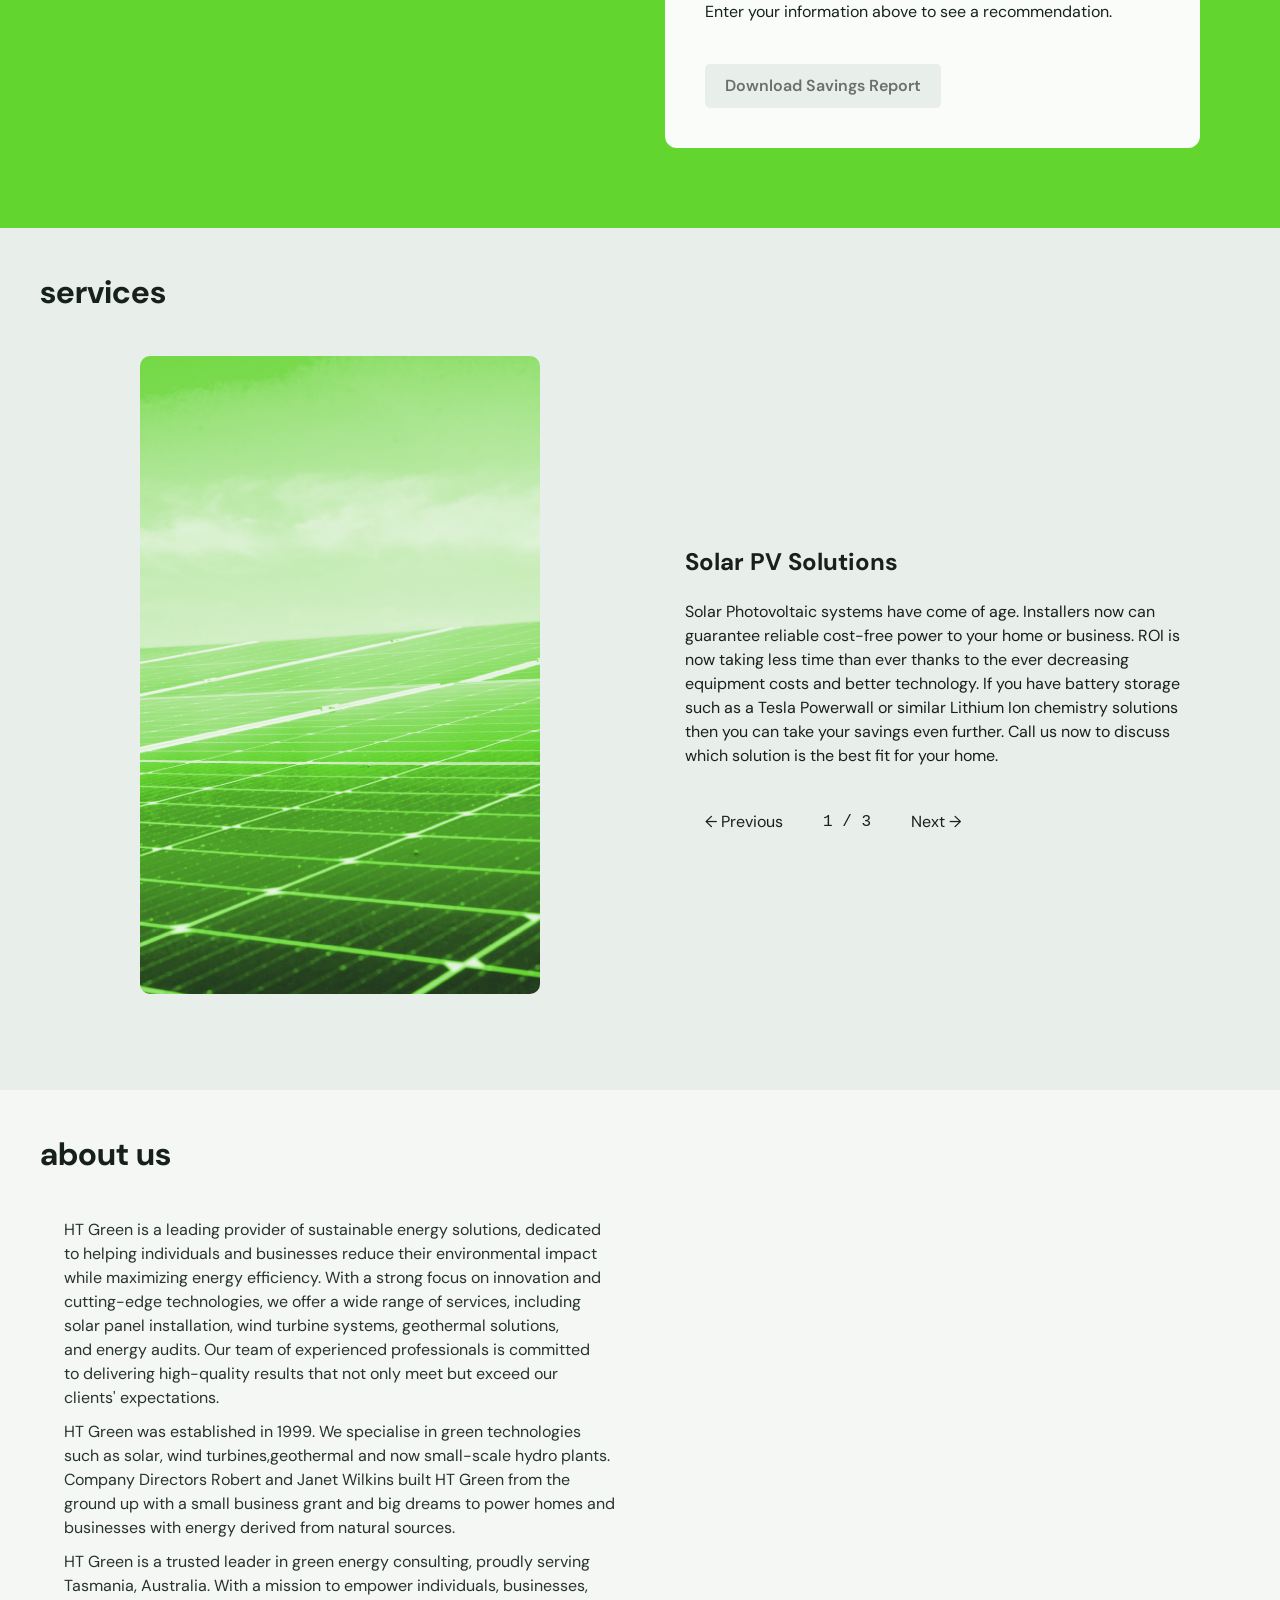
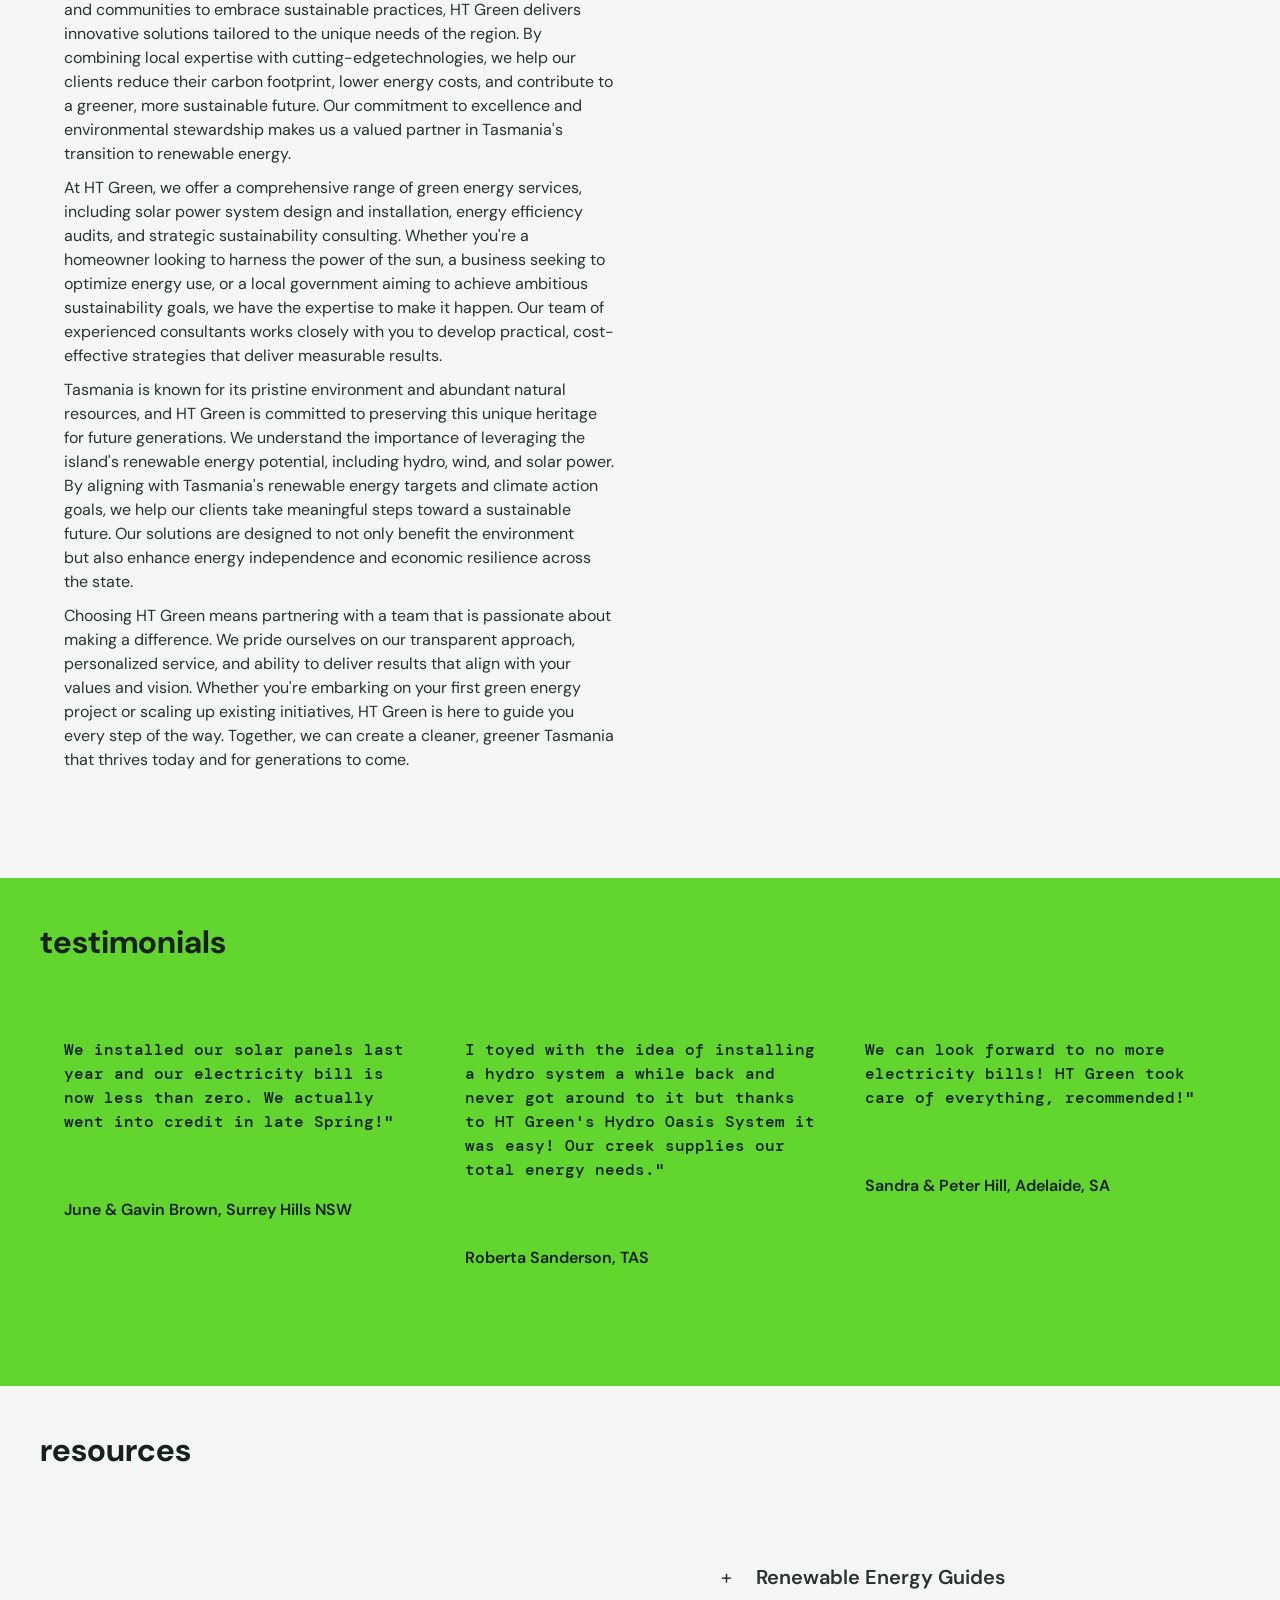
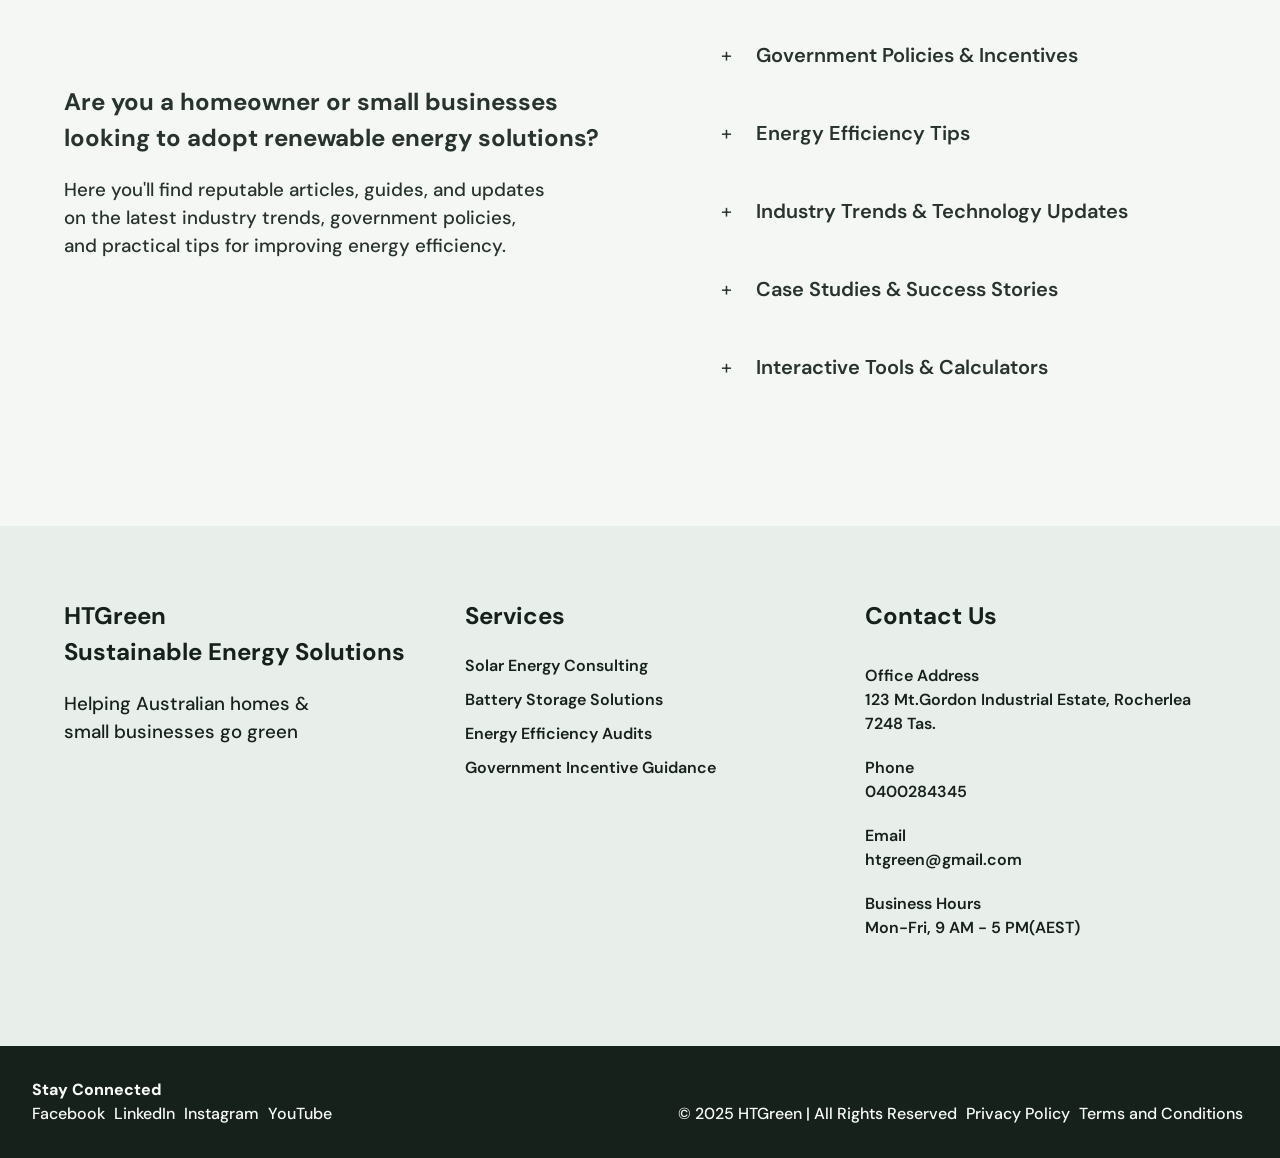
==== commit 17545e5e: "Improvements to JS and CSS" ====
--- a/html/index.html
+++ b/html/index.html
@@ -289,27 +289,27 @@
                      <p>
                     We installed our solar panels last year and our electricity bill is now less than zero. We actually went into credit in late Spring!"
                     </p>
-                    <h6>
+                    <h5 class="testimonial-author">
                         June & Gavin Brown, Surrey Hills NSW
-                    </h6>
+                    </h5>
                 </div>
                 
             <div class="testimonial-quotes">
                     <p>
                     I toyed with the idea of installing a hydro system a while back and never got around to it but thanks to HT Green's Hydro Oasis System it was easy! Our creek supplies our total energy needs."
                     </p>
-                    <h6>
+                    <h5 class="testimonial-author">
                         Roberta Sanderson, TAS
-                    </h6>
+                    </h5>
             </div>
 
             <div class="testimonial-quotes">
                     <p>
                     We can look forward to no more electricity bills! HT Green took care of everything, recommended!"
                     </p>
-                    <h6>
+                    <h5 class="testimonial-author">
                         Sandra & Peter Hill, Adelaide, SA
-                    </h6>
+                    </h5>
                 </div>
             </div>
         </section>
@@ -333,10 +333,10 @@
   <div class="accordion">
                 <div class="accordion-open">
                     <button class="accordion-button" onclick="toggleAccordion(this)">
-                        <div class="accordion-inside">
+                        <span class="accordion-inside">
                             <span class="accordion-icon">+</span>
                             <span class="accordion-title">Renewable Energy Guides</span>
-                        </div>
+                        </span>
                     </button>
                     <div class="accordion-content">
                         <ul>
@@ -365,10 +365,10 @@
                 </div>
                 <div class="accordion-open">
                     <button class="accordion-button" onclick="toggleAccordion(this)">
-                        <div class="accordion-inside">
+                        <span class="accordion-inside">
                             <span class="accordion-icon">+</span>
                             <span class="accordion-title">Government Policies & Incentives</span>
-                        </div>
+                        </span>
                     </button>
                     <div class="accordion-content">
                         <ul>
@@ -389,10 +389,10 @@
                 </div>
                 <div class="accordion-open">
                     <button class="accordion-button" onclick="toggleAccordion(this)">
-                        <div class="accordion-inside">
+                        <span class="accordion-inside">
                             <span class="accordion-icon">+</span>
                             <span class="accordion-title">Energy Efficiency Tips</span>
-                        </div>
+                        </span>
                     </button>
                     <div class="accordion-content">
                         <ul>
@@ -417,10 +417,10 @@
                 </div>
                  <div class="accordion-open">
                     <button class="accordion-button" onclick="toggleAccordion(this)">
-                        <div class="accordion-inside">
+                        <span class="accordion-inside">
                             <span class="accordion-icon">+</span>
                             <span class="accordion-title">Industry Trends & Technology Updates</span>
-                        </div>
+                        </span>
                     </button>
                     <div class="accordion-content">
                         <ul>
@@ -441,10 +441,10 @@
                 </div>
                  <div class="accordion-open">
                     <button class="accordion-button" onclick="toggleAccordion(this)">
-                        <div class="accordion-inside">
+                        <span class="accordion-inside">
                             <span class="accordion-icon">+</span>
                             <span class="accordion-title">Case Studies & Success Stories</span>
-                        </div>
+                        </span>
                     </button>
                     <div class="accordion-content">
                         <ul>
@@ -461,10 +461,10 @@
                 </div>
                  <div class="accordion-open">
                     <button class="accordion-button" onclick="toggleAccordion(this)">
-                        <div class="accordion-inside">
+                        <span class="accordion-inside">
                             <span class="accordion-icon">+</span>
                             <span class="accordion-title">Interactive Tools & Calculators</span>
-                        </div>
+                        </span>
                     </button>
                     <div class="accordion-content">
                         <ul>
@@ -485,16 +485,15 @@
                 </div>
             </div>
             </div>
-        </div>
          </section>
 
          <section class="testimonial-container footer-information scroll-fade">
             <div class="categories">
-                <h5>HTGreen <br> Sustainable Energy Solutions</h5>
+                <h4 class="footer-category-title">HTGreen <br> Sustainable Energy Solutions</h4>
                 <h3>Helping Australian homes & small businesses go green</h3>
             </div>
                <div class="categories">
-                        <h5>Services</h5>
+                        <h4 class="footer-category-title">Services</h4>
                         <div class="categories-links">
                             <a href="#">Solar Energy Consulting</a>
                             <a href="#">Battery Storage Solutions</a>
@@ -503,15 +502,15 @@
                         </div>
                     </div>
                     <div class="categories">
-                        <h5>Contact Us</h5>
+                        <h4 class="footer-category-title">Contact Us</h4>
                         <div class="categories-links">
-                            <h6>Office Address</h6>
+                            <h5 class="footer-contact-label">Office Address</h5>
                             <p> 123 Mt.Gordon Industrial Estate, Rocherlea 7248 Tas.</p>
-                            <h6>Phone</h6>
+                            <h5 class="footer-contact-label">Phone</h5>
                             <p><a href="tel:+0400284345">0400284345</a></p>
-                            <h6>Email</h6>
+                            <h5 class="footer-contact-label">Email</h5>
                             <p><a href="mailto:htgreen@gmail.com">htgreen@gmail.com</a></p>
-                            <h6>Business Hours</h6>
+                            <h5 class="footer-contact-label">Business Hours</h5>
                             <p>Mon-Fri, 9 AM - 5 PM(AEST)</p>
                         </div>
                     </div>
--- a/css/style.css
+++ b/css/style.css
@@ -29,7 +29,7 @@
     flex-direction: row;
     justify-content: space-between;
     align-items: center;
-    padding: 2em;
+    padding: 2rem;
     background-color: var(--color-secondary);
     position: fixed;
     top: 0;
@@ -78,11 +78,11 @@
     gap: 50px;
     color: var(--color-dark);
     align-items: center;
-    padding: 0 4em 6em 4em;
+    padding: 0 4rem 6rem 4rem;
 }
 
 section.first {
-    margin: 10em 5em 5em 5em;
+    margin: 10rem 5rem 5rem 5rem;
 }
 
 .highlight-word {
@@ -126,7 +126,26 @@
 
 h6 {
     font-size: 16px;
-    padding-top: 1.5em;
+    padding-top: 1.5rem;
+    font-weight: 600;
+}
+
+.testimonial-author {
+    font-size: 16px;
+    padding-top: 1.5rem;
+    font-weight: 600;
+}
+
+.footer-category-title {
+    font-size: 24px;
+    margin: 40px 0 20px;
+    padding: 0;
+}
+
+.footer-contact-label {
+    font-size: 16px;
+    margin: 0;
+    padding-top: 10px;
     font-weight: 600;
 }
 
@@ -165,7 +184,7 @@
     display: grid;
     grid-template-columns: 1fr 1fr 1fr;
     gap: 50px;
-    padding: 2em 4em 6em 4em;
+    padding: 2rem 4rem 6rem 4rem;
     column-rule: #ECF0F1 solid 0.75px;
 }
 
@@ -300,7 +319,7 @@
     flex-direction: row;
     justify-content: space-between;
     width: 100%;
-    padding: 2em;
+    padding: 2rem;
     align-items:end;
 
 }
@@ -327,7 +346,7 @@
     gap: 50px;
     align-items: flex-start;
     justify-content: center;
-    padding: 11em 4em 6em 4em;
+    padding: 11rem 4rem 6rem 4rem;
     background-color: var(--color-accent);
     color: var(--color-primary);
 }
@@ -338,7 +357,7 @@
     gap: 50px;
     align-items: flex-start;
     justify-content: center;
-    padding: 6em 4em 6em 4em;
+    padding: 6rem 4rem 6rem 4rem;
     background-color: var(--color-secondary);
     color: var(--color-primary);
 }
@@ -349,7 +368,7 @@
     gap: 50px;
     align-items: center;
     justify-content: center;
-    padding: 4em;
+    padding: 4rem;
     background-color: var(--color-light-grey);
     color: var(--color-primary);
 }
@@ -359,7 +378,7 @@
 }
 
 .call-to-action h4 {
-    padding-left: 0em;
+    padding-left: 0rem;
 }
 
 .call-to-action p {
@@ -440,7 +459,7 @@
 }
 
 .hero.form {
-    margin: 6em 4em 4em 4em;
+    margin: 6rem 4rem 4rem 4rem;
     align-items: flex-start;
 }
 
@@ -450,7 +469,7 @@
 
 /* Promotions */
 .promotions {
-    margin: 6em 4em 4em 4em;
+    margin: 6rem 4rem 4rem 4rem;
 }
 
 .promotions h3 {
@@ -475,7 +494,7 @@
 .hero-dark {
     background-color: var(--color-light-grey);
     color: var(--color-primary);
-    padding: 4em;
+    padding: 4rem;
     border-radius: 10px;
 }
 
@@ -521,7 +540,7 @@
 
 /* Savings Calculator */
 .introduction-calculator {
-    padding: 5em;
+    padding: 5rem;
 }
 
 .calculator {
@@ -588,7 +607,7 @@
     grid-template-columns: 1fr 1fr;
     gap: 50px;
     align-items: center;
-    padding: 0 4em 6em 4em;
+    padding: 0 4rem 6rem 4rem;
 }
 
 .gallery-image {
@@ -667,7 +686,7 @@
 /* Responsive Design */
 @media (max-width: 870px) {
     header {
-        padding: 1em 1.25em;
+        padding: 1rem 1.25rem;
         flex-wrap: wrap;
     }
 
@@ -758,7 +777,7 @@
 
     h6 {
         font-size: 14px;
-        padding: 1em 0 0.25em;
+        padding: 0.875rem 0 0.21875rem;
     }
 
     p {
@@ -830,7 +849,7 @@
     }
 
     .hero.form {
-        margin: 2em;
+        margin: 2rem;
     }
 
     .promotions {
@@ -842,7 +861,7 @@
     }
 
     .hero-dark {
-        padding: 1.5em;
+        padding: 1.5rem;
     }
 
     .hero.form {
@@ -865,7 +884,7 @@
 
     .footer-information {
         gap: 10px;
-        padding: 1em 4em;
+        padding: 1rem 4rem;
     }
 
     /* Gallery */
